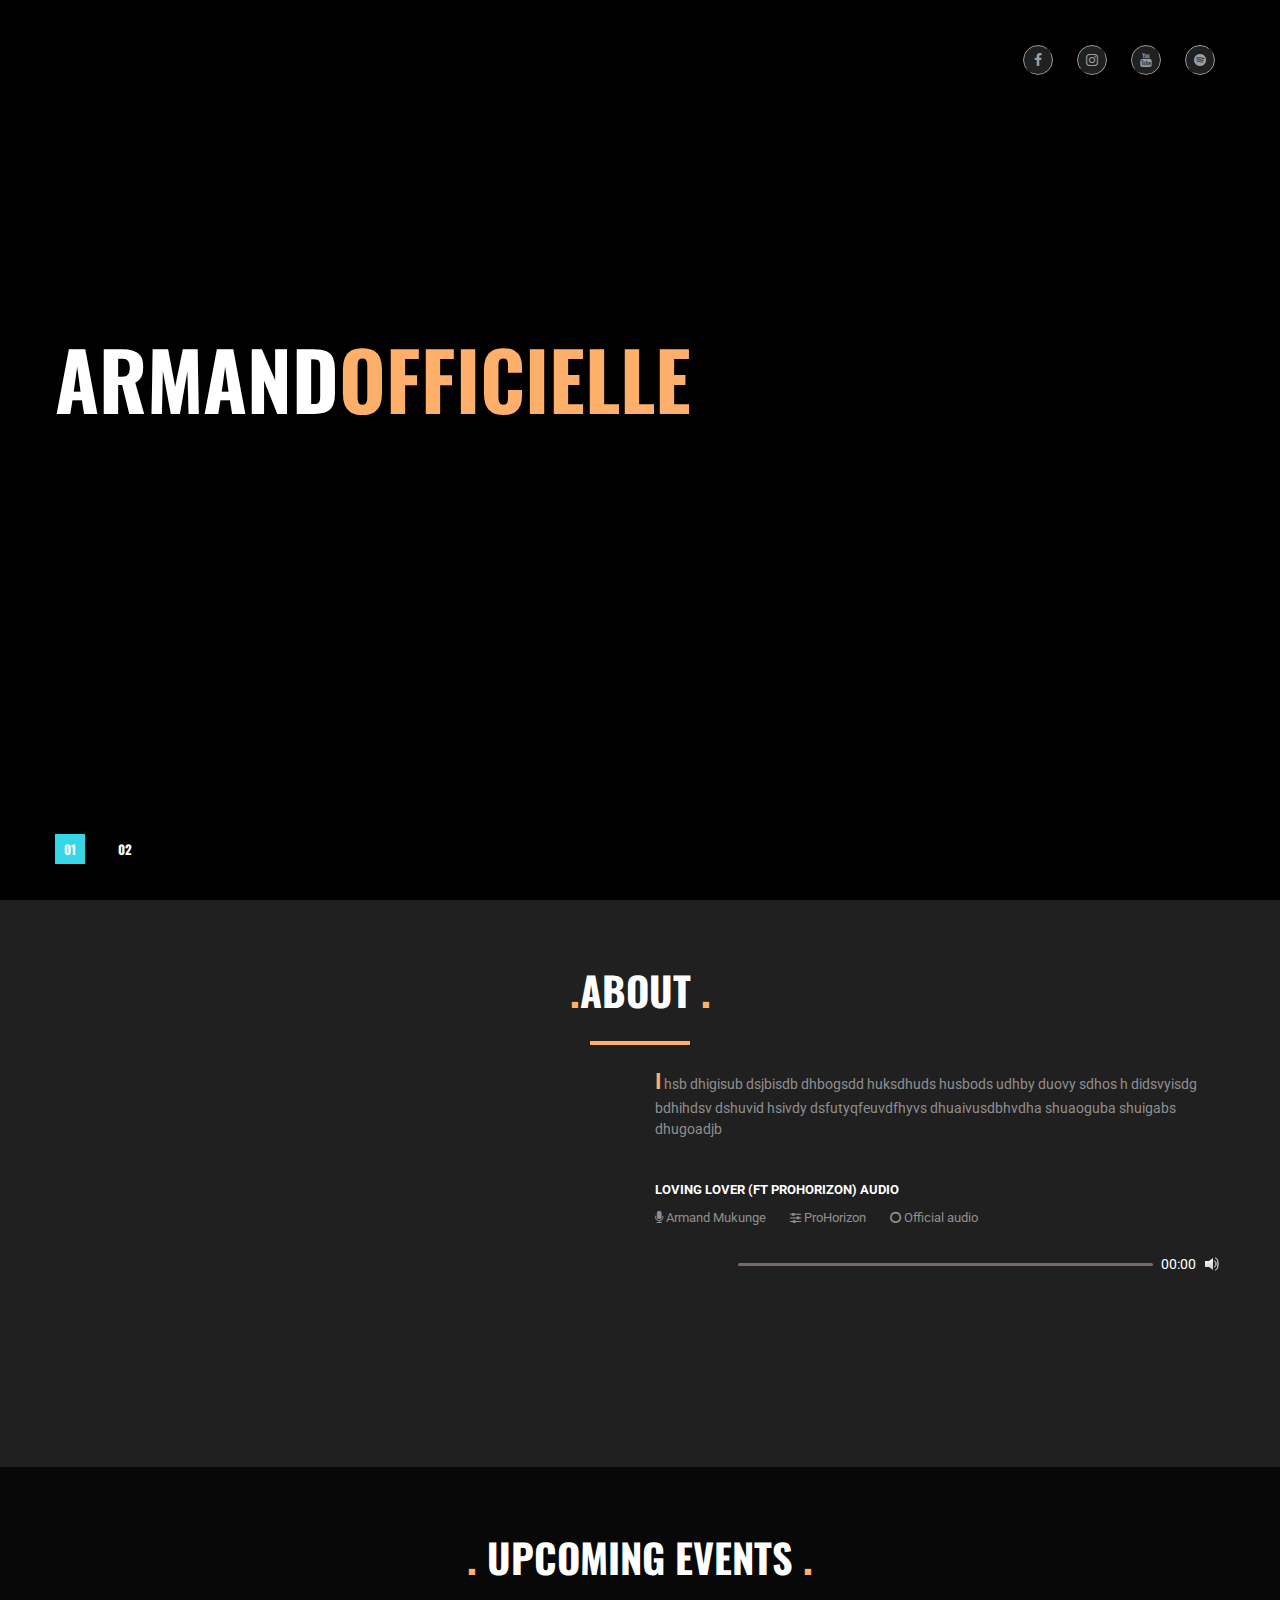
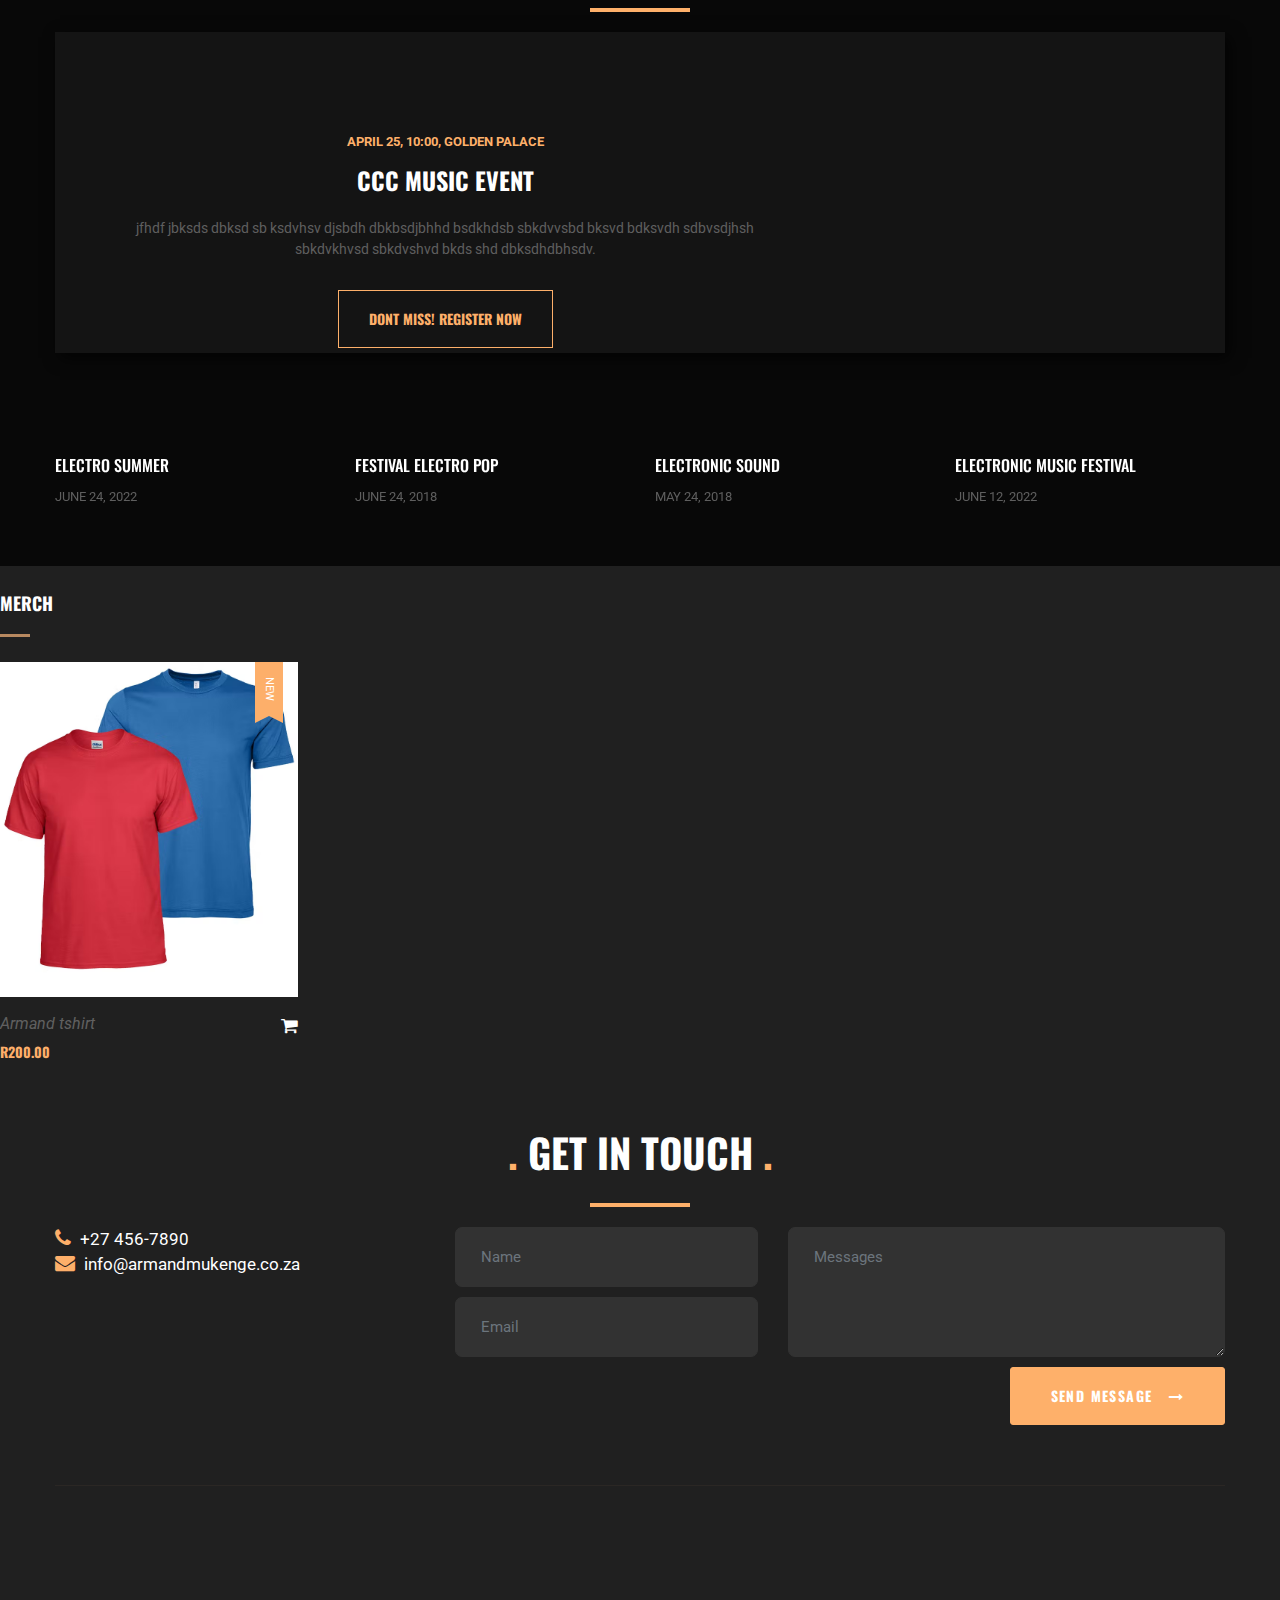
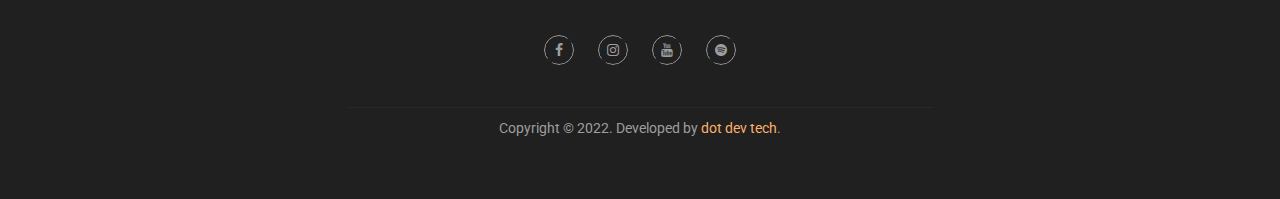
==== index.html @ ed1dd460 "Update index.html" ====
<!doctype html>
<html lang="en">

<head>
    <title>Armand Mukenge</title>
    <meta charset="utf-8">
    <meta name="viewport" content="width=device-width, initial-scale=1, shrink-to-fit=no">

    <link href="css/bootstrap.css" rel="stylesheet">
    <link href="css/font-awesome.css" rel="stylesheet">
    <link href="css/superslides.css" rel="stylesheet">
    <link href="css/jquery.fancybox.css" rel="stylesheet">
    <link href="css/owl.carousel.css" rel="stylesheet">
    <link href="css/mediaelementplayer.css" rel="stylesheet">
    <link href="css/style.css" rel="stylesheet">
</head>

<body class="front">
    <div id="main">
        <div class="header-v1">
            <div class="container">
                <div class="header-inner clearfix">
                    <header>
                        <div class="logo_wrapper">
                            <a href="index.html" class="logo">
                  <img src="images/logo-removebg-preview.png" alt="" class="img-fluid">
                </a>
                        </div>
                    </header>
             
                    <nav class="navbar_ navbar navbar-expand-md clearfix">
                        <button class="navbar-toggler" type="button" data-toggle="collapse" data-target="#navbarSupportedContent" aria-controls="navbarSupportedContent" aria-expanded="false" aria-label="Toggle navigation">
                <span class="navbar-toggler-icon"></span>
              </button>
                        <div class="collapse navbar-collapse" id="navbarSupportedContent">
                            <ul class="nav navbar-nav sf-menu clearfix">
                                <div class="social-footer-wrapper">
                                    <ul class="social-footer clearfix">
                                        <li><a href="https://www.facebook.com/ArmandOfficielle/"><i class="fa fa-facebook"></i></a></li>
                                        <li><a href="https://www.instagram.com/Armandofficielle/"><i class="fa fa-instagram"></i></a></li>
                                        <li><a href="https://www.youtube.com/channel/UCJYODJQwZWOIYJBXYd_SHxg/featured"><i class="fa fa-youtube"></i></a></li>
                                        <li><a href="https://open.spotify.com/artist/03FQiZQOAx6vSqB5HflG9i"><i class="fa fa-spotify"></i></a></li>
                                    </ul>
                                </div>
                            </ul>
                        </div>
                    </nav>
                </div>
            </div>
        </div>
        <div id="home" class="">
            <div id="slides_wrapper" class="">
                <div id="slides">
                    <ul class="slides-container">
                        <li>
                            <img src="images/slide01.jpg" alt="" class="img">
                            <div class="caption">
                                <div class="container">
                                    <div class="txt1"><span>Armand</span>Officielle<br></div>
                                    <div class="txt2"></div>
                                    <div class="txt2"></div>
                                    <div class="txt2"></div>
                                    <div class="txt3"><img src="images/sign1.png" alt="" class="img-fluid preserve"></div>
                                </div>
                            </div>
                        </li>
                        
                        <li>
                            <img src="images/slide04.jpg" alt="" class="img">
                            <div class="caption">
                                <div class="container">
                                    
                                </div>
                            </div>
                        </li>
                       
                      
                    </ul>
                </div>
            </div>
            <div class="mouse"><a href="#welcome" class="scroll-to"><img src="images/mouse.png" alt="" class="img-responsive"></a></div>
        </div>
        <div id="welcome" class="page-section">
            <div class="container">

                <div class="title1">.<span>About</span> .</div>

                <div class="row">
                    <div class="col-md-6 mb-4 mb-md-0">
                        <div class="home1">
                            
                            <figure>
                                <iframe src="https://www.youtube.com/embed/GUJ8Ixskgbk?autoplay=1&modestbranding=1&rel=0&theme=light&color=white&controls=1" width="100%" height="315" frameborder="0"></iframe>  
                            </figure>
                            
                        </div>
                    </div>
                    <div class="col-md-6">
                        <div class="home2">
                            <div class="txt1">
                                <span>I</span> hsb dhigisub dsjbisdb dhbogsdd huksdhuds husbods udhby duovy sdhos h didsvyisdg bdhihdsv dshuvid hsivdy dsfutyqfeuvdfhyvs dhuaivusdbhvdha shuaoguba shuigabs dhugoadjb
                            </div>

                            <div class="txt2">Loving Lover (ft ProHorizon) Audio</div>
                            <div class="txt3">
                                <div class="ic2"><i class="fa fa-microphone" aria-hidden="true"></i> Armand Mukunge</div>
                                <div class="ic2"><i class="fa fa-sliders" aria-hidden="true"></i> ProHorizon</div>
                                <div class="ic2"><i class="fa fa-circle-o" aria-hidden="true"></i> Official audio</div>
                            </div>
                            <div class="audio1">
                                <audio controls="controls" preload="none" class="audio" style="width: 100%; visibility: hidden;">
                    <source type="audio/mpeg" src="audio/song1.mp3"/>
                    <source type="audio/mpeg" src="audio/song2.mp3"/>
                  </audio>
                            </div>
                            <div class="sign2"><img src="images/sign2.png" alt="" class="img-fluid"></div>
                        </div>
                    </div>
                </div>
            </div>
        </div>
        <div id="upcoming-events" class="page-section">
            <div class="container">

                <div class="title1">. <span>upcoming events</span> .</div>

                <div class="event1 clearfix">
                    <div class="event1-left">
                        <div class="event1-text">
                            <div class="txt1">april 25, 10:00, golden palace</div>
                            <div class="txt2">ccc music event</div>
                            <div class="txt3">jfhdf jbksds dbksd sb ksdvhsv djsbdh dbkbsdjbhhd bsdkhdsb sbkdvvsbd bksvd bdksvdh sdbvsdjhsh sbkdvkhvsd sbkdvshvd bkds shd dbksdhdbhsdv. </div>
                           
                            <div class="txt5"><a href="#" class="btn1">dont miss! register now</a></div>
                        </div>
                    </div>
                    <div class="event1-right">
                        <img src="images/poster1.jpg" alt="" class="img-fluid">
                    </div>
                </div>

                <div class="owl-carousel owl-carousel-poster">
                    <div class="item">
                        <div class="poster-wrapper">
                            <div class="poster-inner">
                                <div class="poster">
                                    <figure class="img"><img src="images/event01.jpg" alt="" class="img-fluid"></figure>
                                    <div class="caption">
                                        <div class="txt1">electro summer</div>
                                        <div class="txt2">june 24, 2022</div>
                                    </div>
                                </div>
                            </div>
                        </div>
                    </div>
                    <div class="item">
                        <div class="poster-wrapper">
                            <div class="poster-inner">
                                <div class="poster">
                                    <figure class="img"><img src="images/event02.jpg" alt="" class="img-fluid"></figure>
                                    <div class="caption">
                                        <div class="txt1">festival electro pop</div>
                                        <div class="txt2">june 24, 2018</div>
                                    </div>
                                </div>
                            </div>
                        </div>
                    </div>
                    <div class="item">
                        <div class="poster-wrapper">
                            <div class="poster-inner">
                                <div class="poster">
                                    <figure class="img"><img src="images/event03.jpg" alt="" class="img-fluid"></figure>
                                    <div class="caption">
                                        <div class="txt1">electronic sound</div>
                                        <div class="txt2">May 24, 2018</div>
                                    </div>
                                </div>
                            </div>
                        </div>
                    </div>
                    <div class="item">
                        <div class="poster-wrapper">
                            <div class="poster-inner">
                                <div class="poster">
                                    <figure class="img"><img src="images/event04.jpg" alt="" class="img-fluid"></figure>
                                    <div class="caption">
                                        <div class="txt1">electronic music festival</div>
                                        <div class="txt2">june 12, 2022</div>
                                    </div>
                                </div>
                            </div>
                        </div>
                    </div>
                    <div class="item">
                        <div class="poster-wrapper">
                            <div class="poster-inner">
                                <div class="poster">
                                    <figure class="img"><img src="images/event01.jpg" alt="" class="img-fluid"></figure>
                                    <div class="caption">
                                        <div class="txt1">electro summer</div>
                                        <div class="txt2">june 24, 2022</div>
                                    </div>
                                </div>
                            </div>
                        </div>
                    </div>

                  
                    <div class="item">
                        <div class="poster-wrapper">
                            <div class="poster-inner">
                                <div class="poster">
                                    <figure class="img"><img src="images/event05.jpg" alt="" class="img-fluid"></figure>
                                    <div class="caption">
                                        <div class="txt1">electronic music festival</div>
                                        <div class="txt2">june 30, 2022</div>
                                    </div>
                                </div>
                            </div>
                        </div>
                    </div>




                </div>






            </div>
        </div>
        <br>
        <div class="title5">Merch</div>

        <div class="row">
            <div class="col-md-3">
                <div class="product2">
                    <div class="product2-inner">
                        <figure class="product2-media">
                            <a href="#" class="product2-view">
              <img src="images/44.jpg" alt="" class="img-fluid">
              <div class="product2-card"><div class="new">new</div></div>
            </a>
                        </figure>
                        <div class="product2-caption">
                            <div class="product2-name"><a href="#">Armand tshirt</a></div>
                            <div class="product2-price">R200.00</div>
                            <div class="product2-icon"><a href="#" data-toggle="tooltip" title="Add to Cart"><i class="fa fa-shopping-cart" aria-hidden="true"></i></a></div>
                        </div>
                    </div>
                </div>
            </div>
        </div>











        <div id="get-in-touch" class="page-section">
            <div class="container">

                <div class="title1">. <span>GeT IN TOUCH</span> .</div>

                <div class="row">
                    <div class="col-md-4">
                        <div class="ic1 phone1"><i class="fa fa-phone" aria-hidden="true"></i> +27 456-7890</div> 
                    <div class="ic1 email1"><i class="fa fa-envelope" aria-hidden="true"></i> <a href="#">info@armandmukenge.co.za</a></div>
                      <br>
                    </div>
                    <div class="col-md-8">
                        <div id="note"></div>
                        <div id="fields">
                            <form id="ajax-contact-form" class="form-horizontal clearfix" action="javascript:;">
                                <div class="row">
                                    <div class="col-md-5">
                                        <div class="form-group">
                                            <label for="inputName2">Name</label>
                                            <input type="text" class="form-control" id="inputName2" name="name" value="" placeholder="Name">
                                        </div>
                                        <div class="form-group">
                                            <label for="inputEmail">Email</label>
                                            <input type="text" class="form-control" id="inputEmail" name="email" value="" placeholder="Email">
                                        </div>
                                    </div>
                                    <div class="col-md-7">
                                        <div class="form-group">
                                            <label for="inputMessage2">Messages</label>
                                            <textarea class="form-control" rows="5" id="inputMessage2" name="content" placeholder="Messages"></textarea>
                                        </div>
                                    </div>
                                </div>


                                <div class="text-right"><button type="submit" class="btn2">send message &nbsp; <i class="fa fa-long-arrow-right" aria-hidden="true"></i></button></div>
                            </form>
                        </div>
                    </div>
                </div>








            </div>
        </div>
       
        <div class="bot1-wrapper">
            <div class="container">
                <div class="bot1 clearfix">
                    <div class="logo2_wrapper">
                        <a href="index.html" class="logo2">
                <img src="images/logo-removebg-preview.png" alt="" class="img-fluid">
              </a>
                    </div>
                    <div class="social-footer-wrapper">
                        <ul class="social-footer clearfix">
                            <li><a href="https://www.facebook.com/ArmandOfficielle/"><i class="fa fa-facebook"></i></a></li>
                                        <li><a href="https://www.instagram.com/Armandofficielle/"><i class="fa fa-instagram"></i></a></li>
                                        <li><a href="https://www.youtube.com/channel/UCJYODJQwZWOIYJBXYd_SHxg/featured"><i class="fa fa-youtube"></i></a></li>
                                        <li><a href="https://open.spotify.com/artist/03FQiZQOAx6vSqB5HflG9i"><i class="fa fa-spotify"></i></a></li>
                        </ul>
                    </div>
                   
                    <div class="footborder"></div>
                    
                    <div class="copyrights">Copyright © 2022. Developed by <a href="https://wa.me/27610279330"  target="_blank">dot dev tech</a>.</div>
                </div>
            </div>
        </div>
    </div>
    
    <script src="js/jquery.min.js"></script>
    <script src="js/superfish.js"></script>
    <script src="js/jquery.superslides.js"></script>
    <script src="js/jquery.fancybox.js"></script>
    <script src="js/jquery.easing.1.3.js"></script>
    <script src="js/jquery.appear.js"></script>
    <script src="js/owl.carousel.js"></script>
    <script src="https://maps.googleapis.com/maps/api/js?key=AIzaSyA85u2f3GPNnJhIJeggViAfB8zMkUbCHNE"></script>
    <script src="js/googlemap.js"></script>

    <script src="js/mediaelement-and-player.js"></script>
    <script src="js/mep-feature-playlist.js"></script>

    <script src="js/popper.min.js"></script>
    <script src="js/bootstrap.min.js"></script>
    <script src="js/scripts.js"></script>

</body>

</html>
---- css/superslides.css ----
#slides_wrapper {
    position: relative;
}

#slides {
    position: relative;
    background: #000;
    z-index: 1;
}

#slides .slides-container {
    display: none;
}

#slides .scrollable {
    *zoom: 1;
    position: relative;
    top: 0;
    left: 0;
    overflow-y: auto;
    -webkit-overflow-scrolling: touch;
    height: 100%;
}

#slides .scrollable:after {
    content: "";
    display: table;
    clear: both;
}

.slides-navigation {
    position: absolute;
    right: 50%;
    bottom: 8%;
    z-index: 14;
    margin-right: -585px;
}

.slides-navigation a {
    text-decoration: none;
    color: #b4b4b4;
    font-family: 'Oswald';
    font-weight: 700;
    letter-spacing: 0.2em;
    transition: all 0.3s ease-out;
    -moz-transition: all 0.3s ease-out;
    -webkit-transition: all 0.3s ease-out;
    -o-transition: all 0.3s ease-out;
}

.slides-navigation a.prev {}

.slides-navigation a.next {}

.slides-navigation a:hover {
    color: #f7b901;
}

.slides-navigation span {
    color: #b4b4b4;
    font-weight: 400;
    padding: 0 10px;
}

.slides-pagination {
    position: absolute;
    z-index: 13;
    bottom: 4%;
    left: 50%;
    margin-left: -585px;
    right: auto;
}

.slides-pagination a {
    display: inline-block;
    width: 30px;
    height: 30px;
    background: none;
    margin-right: 25px;
    text-align: center;
    line-height: 30px;
    color: #fff;
    text-decoration: none;
    font-family: 'Oswald';
    font-weight: 700;
    font-size: 13px;
    transition: all 0.1s ease-out;
}

.slides-pagination a:hover {
    color: #fff;
    background: #36d6e7;
}

.slides-pagination a.current {
    color: #fff;
    background: #36d6e7;
}

.slides-container {}

.slides-container .caption {
    position: absolute;
    top: 50%;
    left: 0;
    right: 0;
    -ms-transform: translate(0, -50%);
    -webkit-transform: translate(0, -50%);
    transform: translate(0, -50%);
}

.slides-container .caption .txt1 {
    font-size: 80px;
    font-family: 'Oswald';
    font-weight: 700;
    color: #feb06a;
    letter-spacing: 0;
    text-transform: uppercase;
    line-height: 1;
}

.slides-container .caption .txt1 span {
    color: #fff;
}

.slides-container .caption .txt2 {
    font-size: 18px;
    color: #fff;
    padding-top: 30px;
}

.slides-container .caption .txt3 {
    padding-top: 30px;
}

@media (max-width: 1259.98px) {
    .slides-pagination {
        margin-left: -465px;
    }
}

@media (max-width: 991.98px) {
    .slides-pagination {
        margin-left: -345px;
    }
    .slides-container .caption .txt1 {
        font-size: 60px;
    }
}

@media (max-width: 767.98px) {
    .slides-pagination {
        margin-left: -255px;
    }
    .slides-container .caption .txt1 {
        font-size: 40px;
    }
    .slides-container .caption .txt2 {
        font-size: 14px;
        padding-top: 15px;
    }
    .slides-container .caption .txt3 {
        display: none;
    }
}

@media (max-width: 575.98px) {
    .slides-pagination {
        left: 15px;
        margin-left: 0;
    }
}
---- css/mediaelementplayer.css ----
.mejs-offscreen {
    /* Accessibility: hide screen reader texts (and prefer "top" for RTL languages).  Reference: http://blog.rrwd.nl/2015/04/04/the-screen-reader-text-class-why-and-how/ */
    clip: rect(1px 1px 1px 1px);
    /* IE6, IE7 - no likey commas */
    clip: rect(1px, 1px, 1px, 1px);
    /* IE8-IE11 - we likey commas, no support for clip-path */
    clip-path: polygon(0px 0px, 0px 0px, 0px 0px, 0px 0px);
    position: absolute !important;
    height: 1px;
    width: 1px;
    overflow: hidden;
}

.mejs-container {
    position: relative;
    background: #000;
    font-family: Helvetica, Arial;
    text-align: left;
    vertical-align: top;
    text-indent: 0;
}

.mejs-container:focus {
    outline: none;
}

.me-plugin {
    position: absolute;
}

.mejs-embed,
.mejs-embed body {
    width: 100%;
    height: 100%;
    margin: 0;
    padding: 0;
    background: #000;
    overflow: hidden;
}

.mejs-fullscreen {
    /* set it to not show scroll bars so 100% will work */
    overflow: hidden !important;
}

.mejs-container-fullscreen {
    position: fixed;
    left: 0;
    top: 0;
    right: 0;
    bottom: 0;
    overflow: hidden;
    z-index: 1000;
}

.mejs-container-fullscreen .mejs-mediaelement,
.mejs-container-fullscreen video {
    width: 100%;
    height: 100%;
}

.mejs-clear {
    clear: both;
}

/* Start: LAYERS */

.mejs-background {
    position: absolute;
    top: 0;
    left: 0;
}

.mejs-mediaelement {
    position: absolute;
    top: 0;
    left: 0;
    width: 100%;
    height: 100%;
}

.mejs-poster {
    position: absolute;
    top: 0;
    left: 0;
    background-size: contain;
    background-position: 50% 50%;
    background-repeat: no-repeat;
}

:root .mejs-poster img {
    display: none;
}

.mejs-poster img {
    border: 0;
    padding: 0;
    border: 0;
}

.mejs-overlay {
    position: absolute;
    top: 0;
    left: 0;
}

.mejs-overlay-play {
    cursor: pointer;
}

.mejs-overlay-button {
    position: absolute;
    top: 50%;
    left: 50%;
    width: 100px;
    height: 100px;
    margin: -50px 0 0 -50px;
    background: url(bigplay.svg) no-repeat;
}

.no-svg .mejs-overlay-button {
    background-image: url(bigplay.png);
}

.mejs-overlay:hover .mejs-overlay-button {
    background-position: 0 -100px;
}

.mejs-overlay-loading {
    position: absolute;
    top: 50%;
    left: 50%;
    width: 80px;
    height: 80px;
    margin: -40px 0 0 -40px;
    background: #333;
    background: url(background.png);
    background: rgba(0, 0, 0, 0.9);
    background: -webkit-gradient(linear, 0% 0%, 0% 100%, from(rgba(50, 50, 50, 0.9)), to(rgba(0, 0, 0, 0.9)));
    background: -webkit-linear-gradient(top, rgba(50, 50, 50, 0.9), rgba(0, 0, 0, 0.9));
    background: -moz-linear-gradient(top, rgba(50, 50, 50, 0.9), rgba(0, 0, 0, 0.9));
    background: -o-linear-gradient(top, rgba(50, 50, 50, 0.9), rgba(0, 0, 0, 0.9));
    background: -ms-linear-gradient(top, rgba(50, 50, 50, 0.9), rgba(0, 0, 0, 0.9));
    background: linear-gradient(rgba(50, 50, 50, 0.9), rgba(0, 0, 0, 0.9));
}

.mejs-overlay-loading span {
    display: block;
    width: 80px;
    height: 80px;
    background: transparent url(loading.gif) 50% 50% no-repeat;
}

/* End: LAYERS */

/* Start: CONTROL BAR */

.mejs-container .mejs-controls {
    position: absolute;
    list-style-type: none;
    margin: 0;
    bottom: 0;
    left: 0;
    background: url(background.png);
    background: rgba(0, 0, 0, 0.7);
    background: -webkit-gradient(linear, 0% 0%, 0% 100%, from(rgba(50, 50, 50, 0.7)), to(rgba(0, 0, 0, 0.7)));
    background: -webkit-linear-gradient(top, rgba(50, 50, 50, 0.7), rgba(0, 0, 0, 0.7));
    background: -moz-linear-gradient(top, rgba(50, 50, 50, 0.7), rgba(0, 0, 0, 0.7));
    background: -o-linear-gradient(top, rgba(50, 50, 50, 0.7), rgba(0, 0, 0, 0.7));
    background: -ms-linear-gradient(top, rgba(50, 50, 50, 0.7), rgba(0, 0, 0, 0.7));
    background: linear-gradient(rgba(50, 50, 50, 0.7), rgba(0, 0, 0, 0.7));
    height: 30px;
    width: 100%;
}

@media(min-width:992px) {
    .mejs-container .mejs-controls {
        padding: 0 0 0 19px;
    }
}

@media(max-width:991px) {
    .mejs-container .mejs-controls {
        padding: 0;
    }
}

.mejs-container .mejs-controls div {
    list-style-type: none;
    background-image: none;
    display: block;
    float: left;
    margin: 0;
    padding: 0;
    width: 26px;
    height: 26px;
    font-size: 11px;
    line-height: 11px;
    font-family: Helvetica, Arial;
    border: 0;
}

.mejs-controls .mejs-button button {
    cursor: pointer;
    display: block;
    font-size: 0;
    line-height: 0;
    text-decoration: none;
    margin: 7px 5px;
    padding: 0;
    position: absolute;
    height: 16px;
    width: 16px;
    border: 0;
    background: transparent url(controls.svg) no-repeat;
}

.no-svg .mejs-controls .mejs-button button {
    background-image: url(controls.png);
}

/* :focus for accessibility */

.mejs-controls .mejs-button button:focus {
    outline: dotted 1px #999;
}

/* End: CONTROL BAR */

/* Start: Time (Current / Duration) */

.mejs-container .mejs-controls .mejs-time {
    color: #fff;
    display: block;
    height: 17px;
    width: auto;
    padding: 10px 3px 0 3px;
    overflow: hidden;
    text-align: center;
    -moz-box-sizing: content-box;
    -webkit-box-sizing: content-box;
    box-sizing: content-box;
}

.mejs-container .mejs-controls .mejs-time a {
    color: #fff;
    font-size: 11px;
    line-height: 12px;
    display: block;
    float: left;
    margin: 1px 2px 0 0;
    width: auto;
}

/* End: Time (Current / Duration) */

/* Start: Play/Pause/Stop */

.mejs-controls .mejs-play button {
    background-position: 0 0;
}

.mejs-controls .mejs-pause button {
    background-position: 0 -16px;
}

.mejs-controls .mejs-stop button {
    background-position: -112px 0;
}

/* Start: Play/Pause/Stop */

/* Start: Progress Bar */

.mejs-controls div.mejs-time-rail {
    direction: ltr;
    width: 200px;
    padding-top: 5px;
}

.mejs-controls .mejs-time-rail span,
.mejs-controls .mejs-time-rail a {
    display: block;
    position: absolute;
    width: 180px;
    height: 10px;
    -webkit-border-radius: 2px;
    -moz-border-radius: 2px;
    border-radius: 2px;
    cursor: pointer;
}

.mejs-controls .mejs-time-rail .mejs-time-total {
    margin: 5px;
    background: #333;
    background: rgba(50, 50, 50, 0.8);
    background: -webkit-gradient(linear, 0% 0%, 0% 100%, from(rgba(30, 30, 30, 0.8)), to(rgba(60, 60, 60, 0.8)));
    background: -webkit-linear-gradient(top, rgba(30, 30, 30, 0.8), rgba(60, 60, 60, 0.8));
    background: -moz-linear-gradient(top, rgba(30, 30, 30, 0.8), rgba(60, 60, 60, 0.8));
    background: -o-linear-gradient(top, rgba(30, 30, 30, 0.8), rgba(60, 60, 60, 0.8));
    background: -ms-linear-gradient(top, rgba(30, 30, 30, 0.8), rgba(60, 60, 60, 0.8));
    background: linear-gradient(rgba(30, 30, 30, 0.8), rgba(60, 60, 60, 0.8));
}

.mejs-controls .mejs-time-rail .mejs-time-buffering {
    width: 100%;
    background-image: -o-linear-gradient(-45deg, rgba(255, 255, 255, 0.15) 25%, transparent 25%, transparent 50%, rgba(255, 255, 255, 0.15) 50%, rgba(255, 255, 255, 0.15) 75%, transparent 75%, transparent);
    background-image: -webkit-gradient(linear, 0 100%, 100% 0, color-stop(0.25, rgba(255, 255, 255, 0.15)), color-stop(0.25, transparent), color-stop(0.5, transparent), color-stop(0.5, rgba(255, 255, 255, 0.15)), color-stop(0.75, rgba(255, 255, 255, 0.15)), color-stop(0.75, transparent), to(transparent));
    background-image: -webkit-linear-gradient(-45deg, rgba(255, 255, 255, 0.15) 25%, transparent 25%, transparent 50%, rgba(255, 255, 255, 0.15) 50%, rgba(255, 255, 255, 0.15) 75%, transparent 75%, transparent);
    background-image: -moz-linear-gradient(-45deg, rgba(255, 255, 255, 0.15) 25%, transparent 25%, transparent 50%, rgba(255, 255, 255, 0.15) 50%, rgba(255, 255, 255, 0.15) 75%, transparent 75%, transparent);
    background-image: -ms-linear-gradient(-45deg, rgba(255, 255, 255, 0.15) 25%, transparent 25%, transparent 50%, rgba(255, 255, 255, 0.15) 50%, rgba(255, 255, 255, 0.15) 75%, transparent 75%, transparent);
    background-image: linear-gradient(-45deg, rgba(255, 255, 255, 0.15) 25%, transparent 25%, transparent 50%, rgba(255, 255, 255, 0.15) 50%, rgba(255, 255, 255, 0.15) 75%, transparent 75%, transparent);
    -webkit-background-size: 15px 15px;
    -moz-background-size: 15px 15px;
    -o-background-size: 15px 15px;
    background-size: 15px 15px;
    -webkit-animation: buffering-stripes 2s linear infinite;
    -moz-animation: buffering-stripes 2s linear infinite;
    -ms-animation: buffering-stripes 2s linear infinite;
    -o-animation: buffering-stripes 2s linear infinite;
    animation: buffering-stripes 2s linear infinite;
}

@-webkit-keyframes buffering-stripes {
    from {
        background-position: 0 0;
    }
    to {
        background-position: 30px 0;
    }
}

@-moz-keyframes buffering-stripes {
    from {
        background-position: 0 0;
    }
    to {
        background-position: 30px 0;
    }
}

@-ms-keyframes buffering-stripes {
    from {
        background-position: 0 0;
    }
    to {
        background-position: 30px 0;
    }
}

@-o-keyframes buffering-stripes {
    from {
        background-position: 0 0;
    }
    to {
        background-position: 30px 0;
    }
}

@keyframes buffering-stripes {
    from {
        background-position: 0 0;
    }
    to {
        background-position: 30px 0;
    }
}

.mejs-controls .mejs-time-rail .mejs-time-loaded {
    background: #3caac8;
    background: rgba(60, 170, 200, 0.8);
    background: -webkit-gradient(linear, 0% 0%, 0% 100%, from(rgba(44, 124, 145, 0.8)), to(rgba(78, 183, 212, 0.8)));
    background: -webkit-linear-gradient(top, rgba(44, 124, 145, 0.8), rgba(78, 183, 212, 0.8));
    background: -moz-linear-gradient(top, rgba(44, 124, 145, 0.8), rgba(78, 183, 212, 0.8));
    background: -o-linear-gradient(top, rgba(44, 124, 145, 0.8), rgba(78, 183, 212, 0.8));
    background: -ms-linear-gradient(top, rgba(44, 124, 145, 0.8), rgba(78, 183, 212, 0.8));
    background: linear-gradient(rgba(44, 124, 145, 0.8), rgba(78, 183, 212, 0.8));
    width: 0;
}

.mejs-controls .mejs-time-rail .mejs-time-current {
    background: #fff;
    background: rgba(255, 255, 255, 0.8);
    background: -webkit-gradient(linear, 0% 0%, 0% 100%, from(rgba(255, 255, 255, 0.9)), to(rgba(200, 200, 200, 0.8)));
    background: -webkit-linear-gradient(top, rgba(255, 255, 255, 0.9), rgba(200, 200, 200, 0.8));
    background: -moz-linear-gradient(top, rgba(255, 255, 255, 0.9), rgba(200, 200, 200, 0.8));
    background: -o-linear-gradient(top, rgba(255, 255, 255, 0.9), rgba(200, 200, 200, 0.8));
    background: -ms-linear-gradient(top, rgba(255, 255, 255, 0.9), rgba(200, 200, 200, 0.8));
    background: linear-gradient(rgba(255, 255, 255, 0.9), rgba(200, 200, 200, 0.8));
    width: 0;
}

.mejs-controls .mejs-time-rail .mejs-time-handle {
    display: none;
    position: absolute;
    margin: 0;
    width: 10px;
    background: #fff;
    -webkit-border-radius: 5px;
    -moz-border-radius: 5px;
    border-radius: 5px;
    cursor: pointer;
    border: solid 2px #333;
    top: -2px;
    text-align: center;
}

.mejs-controls .mejs-time-rail .mejs-time-float {
    position: absolute;
    display: none;
    background: #eee;
    width: 36px;
    height: 17px;
    border: solid 1px #333;
    top: -26px;
    margin-left: -18px;
    text-align: center;
    color: #111;
}

.mejs-controls .mejs-time-rail .mejs-time-float-current {
    margin: 2px;
    width: 30px;
    display: block;
    text-align: center;
    left: 0;
}

.mejs-controls .mejs-time-rail .mejs-time-float-corner {
    position: absolute;
    display: block;
    width: 0;
    height: 0;
    line-height: 0;
    border: solid 5px #eee;
    border-color: #eee transparent transparent transparent;
    -webkit-border-radius: 0;
    -moz-border-radius: 0;
    border-radius: 0;
    top: 15px;
    left: 13px;
}

.mejs-long-video .mejs-controls .mejs-time-rail .mejs-time-float {
    width: 48px;
}

.mejs-long-video .mejs-controls .mejs-time-rail .mejs-time-float-current {
    width: 44px;
}

.mejs-long-video .mejs-controls .mejs-time-rail .mejs-time-float-corner {
    left: 18px;
}

/*
.mejs-controls .mejs-time-rail:hover .mejs-time-handle {
	visibility:visible;
}
*/

/* End: Progress Bar */

/* Start: Fullscreen */

.mejs-controls .mejs-fullscreen-button button {
    background-position: -32px 0;
}

.mejs-controls .mejs-unfullscreen button {
    background-position: -32px -16px;
}

/* End: Fullscreen */

/* Start: Mute/Volume */

.mejs-controls .mejs-volume-button {}

.mejs-controls .mejs-mute button {
    background-position: -16px -16px;
}

.mejs-controls .mejs-unmute button {
    background-position: -16px 0;
}

.mejs-controls .mejs-volume-button {
    position: relative;
}

.mejs-controls .mejs-volume-button .mejs-volume-slider {
    display: none;
    height: 115px;
    width: 25px;
    background: url(background.png);
    background: rgba(50, 50, 50, 0.7);
    -webkit-border-radius: 0;
    -moz-border-radius: 0;
    border-radius: 0;
    top: -115px;
    left: 0;
    z-index: 1;
    position: absolute;
    margin: 0;
}

.mejs-controls .mejs-volume-button:hover {
    -webkit-border-radius: 0 0 4px 4px;
    -moz-border-radius: 0 0 4px 4px;
    border-radius: 0 0 4px 4px;
}

/*
.mejs-controls .mejs-volume-button:hover .mejs-volume-slider {
	display: block;
}
*/

.mejs-controls .mejs-volume-button .mejs-volume-slider .mejs-volume-total {
    position: absolute;
    left: 11px;
    top: 8px;
    width: 2px;
    height: 100px;
    background: #ddd;
    background: rgba(255, 255, 255, 0.5);
    margin: 0;
}

.mejs-controls .mejs-volume-button .mejs-volume-slider .mejs-volume-current {
    position: absolute;
    left: 11px;
    top: 8px;
    width: 2px;
    height: 100px;
    background: #ddd;
    background: rgba(255, 255, 255, 0.9);
    margin: 0;
}

.mejs-controls .mejs-volume-button .mejs-volume-slider .mejs-volume-handle {
    position: absolute;
    left: 4px;
    top: -3px;
    width: 16px;
    height: 6px;
    background: #ddd;
    background: rgba(255, 255, 255, 0.9);
    cursor: N-resize;
    -webkit-border-radius: 1px;
    -moz-border-radius: 1px;
    border-radius: 1px;
    margin: 0;
}

/* horizontal version */

.mejs-controls a.mejs-horizontal-volume-slider {
    height: 26px;
    width: 56px;
    position: relative;
    display: block;
    float: left;
    vertical-align: middle;
}

.mejs-controls .mejs-horizontal-volume-slider .mejs-horizontal-volume-total {
    position: absolute;
    left: 0;
    top: 11px;
    width: 50px;
    height: 8px;
    margin: 0;
    padding: 0;
    font-size: 1px;
    -webkit-border-radius: 2px;
    -moz-border-radius: 2px;
    border-radius: 2px;
    background: #333;
    background: rgba(50, 50, 50, 0.8);
    background: -webkit-gradient(linear, 0% 0%, 0% 100%, from(rgba(30, 30, 30, 0.8)), to(rgba(60, 60, 60, 0.8)));
    background: -webkit-linear-gradient(top, rgba(30, 30, 30, 0.8), rgba(60, 60, 60, 0.8));
    background: -moz-linear-gradient(top, rgba(30, 30, 30, 0.8), rgba(60, 60, 60, 0.8));
    background: -o-linear-gradient(top, rgba(30, 30, 30, 0.8), rgba(60, 60, 60, 0.8));
    background: -ms-linear-gradient(top, rgba(30, 30, 30, 0.8), rgba(60, 60, 60, 0.8));
    background: linear-gradient(rgba(30, 30, 30, 0.8), rgba(60, 60, 60, 0.8));
}

.mejs-controls .mejs-horizontal-volume-slider .mejs-horizontal-volume-current {
    position: absolute;
    left: 0;
    top: 11px;
    width: 50px;
    height: 8px;
    margin: 0;
    padding: 0;
    font-size: 1px;
    -webkit-border-radius: 2px;
    -moz-border-radius: 2px;
    border-radius: 2px;
    background: #fff;
    background: rgba(255, 255, 255, 0.8);
    background: -webkit-gradient(linear, 0% 0%, 0% 100%, from(rgba(255, 255, 255, 0.9)), to(rgba(200, 200, 200, 0.8)));
    background: -webkit-linear-gradient(top, rgba(255, 255, 255, 0.9), rgba(200, 200, 200, 0.8));
    background: -moz-linear-gradient(top, rgba(255, 255, 255, 0.9), rgba(200, 200, 200, 0.8));
    background: -o-linear-gradient(top, rgba(255, 255, 255, 0.9), rgba(200, 200, 200, 0.8));
    background: -ms-linear-gradient(top, rgba(255, 255, 255, 0.9), rgba(200, 200, 200, 0.8));
    background: linear-gradient(rgba(255, 255, 255, 0.9), rgba(200, 200, 200, 0.8));
}

.mejs-controls .mejs-horizontal-volume-slider .mejs-horizontal-volume-handle {
    display: none;
}

/* End: Mute/Volume */

/* Start: Track (Captions and Chapters) */

.mejs-controls .mejs-captions-button {
    position: relative;
}

.mejs-controls .mejs-captions-button button {
    background-position: -48px 0;
}

.mejs-controls .mejs-captions-button .mejs-captions-selector {
    visibility: hidden;
    position: absolute;
    bottom: 26px;
    right: -51px;
    width: 85px;
    height: 100px;
    background: url(background.png);
    background: rgba(50, 50, 50, 0.7);
    border: solid 1px transparent;
    padding: 10px 10px 0 10px;
    overflow: hidden;
    -webkit-border-radius: 0;
    -moz-border-radius: 0;
    border-radius: 0;
}

.mejs-controls .mejs-captions-button:hover .mejs-captions-selector {
    visibility: visible;
}

.mejs-controls .mejs-captions-button .mejs-captions-selector ul {
    margin: 0;
    padding: 0;
    display: block;
    list-style-type: none !important;
    overflow: hidden;
}

.mejs-controls .mejs-captions-button .mejs-captions-selector ul li {
    margin: 0 0 6px 0;
    padding: 0;
    list-style-type: none !important;
    display: block;
    color: #fff;
    overflow: hidden;
}

.mejs-controls .mejs-captions-button .mejs-captions-selector ul li input {
    clear: both;
    float: left;
    margin: 3px 3px 0 5px;
}

.mejs-controls .mejs-captions-button .mejs-captions-selector ul li label {
    width: 55px;
    float: left;
    padding: 4px 0 0 0;
    line-height: 15px;
    font-family: helvetica, arial;
    font-size: 10px;
}

.mejs-controls .mejs-captions-button .mejs-captions-translations {
    font-size: 10px;
    margin: 0 0 5px 0;
}

.mejs-chapters {
    position: absolute;
    top: 0;
    left: 0;
    -xborder-right: solid 1px #fff;
    width: 10000px;
    z-index: 1;
}

.mejs-chapters .mejs-chapter {
    position: absolute;
    float: left;
    background: #222;
    background: rgba(0, 0, 0, 0.7);
    background: -webkit-gradient(linear, 0% 0%, 0% 100%, from(rgba(50, 50, 50, 0.7)), to(rgba(0, 0, 0, 0.7)));
    background: -webkit-linear-gradient(top, rgba(50, 50, 50, 0.7), rgba(0, 0, 0, 0.7));
    background: -moz-linear-gradient(top, rgba(50, 50, 50, 0.7), rgba(0, 0, 0, 0.7));
    background: -o-linear-gradient(top, rgba(50, 50, 50, 0.7), rgba(0, 0, 0, 0.7));
    background: -ms-linear-gradient(top, rgba(50, 50, 50, 0.7), rgba(0, 0, 0, 0.7));
    background: linear-gradient(rgba(50, 50, 50, 0.7), rgba(0, 0, 0, 0.7));
    filter: progid:DXImageTransform.Microsoft.Gradient(GradientType=0, startColorstr=#323232, endColorstr=#000000);
    overflow: hidden;
    border: 0;
}

.mejs-chapters .mejs-chapter .mejs-chapter-block {
    font-size: 11px;
    color: #fff;
    padding: 5px;
    display: block;
    border-right: solid 1px #333;
    border-bottom: solid 1px #333;
    cursor: pointer;
}

.mejs-chapters .mejs-chapter .mejs-chapter-block-last {
    border-right: none;
}

.mejs-chapters .mejs-chapter .mejs-chapter-block:hover {
    background: #666;
    background: rgba(102, 102, 102, 0.7);
    background: -webkit-gradient(linear, 0% 0%, 0% 100%, from(rgba(102, 102, 102, 0.7)), to(rgba(50, 50, 50, 0.6)));
    background: -webkit-linear-gradient(top, rgba(102, 102, 102, 0.7), rgba(50, 50, 50, 0.6));
    background: -moz-linear-gradient(top, rgba(102, 102, 102, 0.7), rgba(50, 50, 50, 0.6));
    background: -o-linear-gradient(top, rgba(102, 102, 102, 0.7), rgba(50, 50, 50, 0.6));
    background: -ms-linear-gradient(top, rgba(102, 102, 102, 0.7), rgba(50, 50, 50, 0.6));
    background: linear-gradient(rgba(102, 102, 102, 0.7), rgba(50, 50, 50, 0.6));
    filter: progid:DXImageTransform.Microsoft.Gradient(GradientType=0, startColorstr=#666666, endColorstr=#323232);
}

.mejs-chapters .mejs-chapter .mejs-chapter-block .ch-title {
    font-size: 12px;
    font-weight: bold;
    display: block;
    white-space: nowrap;
    text-overflow: ellipsis;
    margin: 0 0 3px 0;
    line-height: 12px;
}

.mejs-chapters .mejs-chapter .mejs-chapter-block .ch-timespan {
    font-size: 12px;
    line-height: 12px;
    margin: 3px 0 4px 0;
    display: block;
    white-space: nowrap;
    text-overflow: ellipsis;
}

.mejs-captions-layer {
    position: absolute;
    bottom: 0;
    left: 0;
    text-align: center;
    line-height: 20px;
    font-size: 16px;
    color: #fff;
}

.mejs-captions-layer a {
    color: #fff;
    text-decoration: underline;
}

.mejs-captions-layer[lang=ar] {
    font-size: 20px;
    font-weight: normal;
}

.mejs-captions-position {
    position: absolute;
    width: 100%;
    bottom: 15px;
    left: 0;
}

.mejs-captions-position-hover {
    bottom: 35px;
}

.mejs-captions-text {
    padding: 3px 5px;
    background: url(background.png);
    background: rgba(20, 20, 20, 0.5);
    white-space: pre-wrap;
}

/* End: Track (Captions and Chapters) */

/* Start: Error */

.me-cannotplay {}

.me-cannotplay a {
    color: #fff;
    font-weight: bold;
}

.me-cannotplay span {
    padding: 15px;
    display: block;
}

/* End: Error */

/* Start: Loop */

.mejs-controls .mejs-loop-off button {
    background-position: -64px -16px;
}

.mejs-controls .mejs-loop-on button {
    background-position: -64px 0;
}

/* End: Loop */

/* Start: backlight */

.mejs-controls .mejs-backlight-off button {
    background-position: -80px -16px;
}

.mejs-controls .mejs-backlight-on button {
    background-position: -80px 0;
}

/* End: backlight */

/* Start: Picture Controls */

.mejs-controls .mejs-picturecontrols-button {
    background-position: -96px 0;
}

/* End: Picture Controls */

/* context menu */

.mejs-contextmenu {
    position: absolute;
    width: 150px;
    padding: 10px;
    border-radius: 4px;
    top: 0;
    left: 0;
    background: #fff;
    border: solid 1px #999;
    z-index: 1001;
    /* make sure it shows on fullscreen */
}

.mejs-contextmenu .mejs-contextmenu-separator {
    height: 1px;
    font-size: 0;
    margin: 5px 6px;
    background: #333;
}

.mejs-contextmenu .mejs-contextmenu-item {
    font-family: Helvetica, Arial;
    font-size: 12px;
    padding: 4px 6px;
    cursor: pointer;
    color: #333;
}

.mejs-contextmenu .mejs-contextmenu-item:hover {
    background: #2C7C91;
    color: #fff;
}

/* Start: Source Chooser */

.mejs-controls .mejs-sourcechooser-button {
    position: relative;
}

.mejs-controls .mejs-sourcechooser-button button {
    background-position: -128px 0;
}

.mejs-controls .mejs-sourcechooser-button .mejs-sourcechooser-selector {
    visibility: hidden;
    position: absolute;
    bottom: 26px;
    right: -10px;
    width: 130px;
    height: 100px;
    background: url(background.png);
    background: rgba(50, 50, 50, 0.7);
    border: solid 1px transparent;
    padding: 10px;
    overflow: hidden;
    -webkit-border-radius: 0;
    -moz-border-radius: 0;
    border-radius: 0;
}

.mejs-controls .mejs-sourcechooser-button .mejs-sourcechooser-selector ul {
    margin: 0;
    padding: 0;
    display: block;
    list-style-type: none !important;
    overflow: hidden;
}

.mejs-controls .mejs-sourcechooser-button .mejs-sourcechooser-selector ul li {
    margin: 0 0 6px 0;
    padding: 0;
    list-style-type: none !important;
    display: block;
    color: #fff;
    overflow: hidden;
}

.mejs-controls .mejs-sourcechooser-button .mejs-sourcechooser-selector ul li input {
    clear: both;
    float: left;
    margin: 3px 3px 0 5px;
}

.mejs-controls .mejs-sourcechooser-button .mejs-sourcechooser-selector ul li label {
    width: 100px;
    float: left;
    padding: 4px 0 0 0;
    line-height: 15px;
    font-family: helvetica, arial;
    font-size: 10px;
}

/* End: Source Chooser */

/* Start: Postroll */

.mejs-postroll-layer {
    position: absolute;
    bottom: 0;
    left: 0;
    width: 100%;
    height: 100%;
    background: url(background.png);
    background: rgba(50, 50, 50, 0.7);
    z-index: 1000;
    overflow: hidden;
}

.mejs-postroll-layer-content {
    width: 100%;
    height: 100%;
}

.mejs-postroll-close {
    position: absolute;
    right: 0;
    top: 0;
    background: url(background.png);
    background: rgba(50, 50, 50, 0.7);
    color: #fff;
    padding: 4px;
    z-index: 100;
    cursor: pointer;
}

/* End: Postroll */

/* Start: Speed */

div.mejs-speed-button {
    width: 46px !important;
    position: relative;
}

.mejs-controls .mejs-button.mejs-speed-button button {
    background: transparent;
    width: 36px;
    font-size: 11px;
    line-height: normal;
    color: #ffffff;
}

.mejs-controls .mejs-speed-button .mejs-speed-selector {
    display: none;
    position: absolute;
    top: -100px;
    left: -10px;
    width: 60px;
    height: 100px;
    background: url(background.png);
    background: rgba(50, 50, 50, 0.7);
    border: solid 1px transparent;
    padding: 0;
    overflow: hidden;
    -webkit-border-radius: 0;
    -moz-border-radius: 0;
    border-radius: 0;
}

.mejs-controls .mejs-speed-button:hover>.mejs-speed-selector {
    display: block;
}

.mejs-controls .mejs-speed-button .mejs-speed-selector ul li label.mejs-speed-selected {
    color: rgba(33, 248, 248, 1);
}

.mejs-controls .mejs-speed-button .mejs-speed-selector ul {
    margin: 0;
    padding: 0;
    display: block;
    list-style-type: none !important;
    overflow: hidden;
}

.mejs-controls .mejs-speed-button .mejs-speed-selector ul li {
    margin: 0 0 6px 0;
    padding: 0 10px;
    list-style-type: none !important;
    display: block;
    color: #fff;
    overflow: hidden;
}

.mejs-controls .mejs-speed-button .mejs-speed-selector ul li input {
    clear: both;
    float: left;
    margin: 3px 3px 0 5px;
    display: none;
}

.mejs-controls .mejs-speed-button .mejs-speed-selector ul li label {
    width: 60px;
    float: left;
    padding: 4px 0 0 0;
    line-height: 15px;
    font-family: helvetica, arial;
    font-size: 11.5px;
    color: white;
    margin-left: 5px;
    cursor: pointer;
}

.mejs-controls .mejs-speed-button .mejs-speed-selector ul li:hover {
    background-color: rgb(200, 200, 200) !important;
    background-color: rgba(255, 255, 255, .4) !important;
}

/* End: Speed */

/* Start: Jump Forward */

.mejs-controls .mejs-button.mejs-jump-forward-button {
    background: transparent url(jumpforward.png) no-repeat;
    background-position: 3px 3px;
}

.mejs-controls .mejs-button.mejs-jump-forward-button button {
    background: transparent;
    font-size: 9px;
    line-height: normal;
    color: #ffffff;
}

/* End: Jump Forward */

/* Start: Skip Back */

.mejs-controls .mejs-button.mejs-skip-back-button {
    background: transparent url(skipback.png) no-repeat;
    background-position: 3px 3px;
}

.mejs-controls .mejs-button.mejs-skip-back-button button {
    background: transparent;
    font-size: 9px;
    line-height: normal;
    color: #ffffff;
}

/* End: Skip Back */
---- css/style.css ----
/* GOOGLE FONTS */

@import url('https://fonts.googleapis.com/css?family=Roboto:100,100i,300,300i,400,400i,500,500i,700,700i,900,900i');
@import url('https://fonts.googleapis.com/css?family=Oswald:200,300,400,500,600,700');
/* Page Animated item Styles */

.animated {
    visibility: hidden;
}

.visible {
    visibility: visible;
}

/* Global properties ======================================================== */

a[href^="tel:"] {
    color: inherit;
    text-decoration: none;
}

::selection {
    background: #feb06a !important;
    color: #fff
}

::-moz-selection {
    background: #feb06a !important;
    color: #fff
}

a {
    color: #feb06a;
    text-decoration: underline;
    outline: none
}

a:hover {
    color: #feb06a;
    text-decoration: none;
    outline: none
}

body {
    background: #202020;
    border: 0;
    color: #dddddd;
    min-width: 320px;
    font-family: 'Roboto';
    font-size: 16px;
    line-height: 1.5;
}

body.front {
    background-image: url(../images/body-bg.jpg);
}

#main {
    margin: 0 auto;
    position: relative;
    overflow: hidden;
}

.clearfix2:before,
.clearfix2:after {
    content: " ";
    display: table;
}

.clearfix2:after {
    clear: both;
}

/* ============================= header ====================== */

.header-v1 {
    position: absolute;
    left: 0;
    width: 100%;
    top: 0;
    z-index: 31;
}

.header-inner {
    position: relative;
}

header {
    position: absolute;
    left: 0;
    top: 45px;
}

.header-v2 header {
    top: 30px;
}

.header-v2 {
    position: relative;
    z-index: 31;
}

.header-top {
    position: relative;
    border-bottom: 1px solid #2b2724;
    padding: 15px 0;
    line-height: 30px;
}

.ic1 {
    font-size: 17px;
    color: #fff;
    display: inline-block;
    vertical-align: top;
    margin-right: 20px;
}

.ic1 a {
    text-decoration: none;
    color: #fff;
}

.ic1 i {
    font-size: 20px;
    color: #fdaf6a;
    padding-right: 5px;
}

.social-top {
    display: block;
    padding: 0 0 0 20px;
    margin: 0;
    list-style: none;
    float: right;
    border-left: 1px solid #373737;
}

.social-top li {
    display: inline-block;
    vertical-align: top;
}

.social-top li a {
    color: #fff;
    display: block;
    padding: 0 10px;
    font-size: 12px;
    transition: all 0.3s ease-out;
}

.social-top li a:hover {
    color: #fdaf6a;
}

/* ============================= my cart ====================== */

.my_cart_wrapper {
    float: right;
    margin-top: 0px;
    position: relative;
}

.my_cart_wrapper:hover .my_cart_popup {
    display: block;
}

.header-v2 .my_cart_wrapper {
    margin-left: 30px;
    padding-left: 10px;
}

.header-v2 .my_cart_wrapper:before {
    content: '';
    display: block;
    width: 1px;
    height: 30px;
    background: #353839;
    position: absolute;
    left: 0;
    top: 65px;
}

.my_cart_button {
    position: relative;
    margin-bottom: 17px;
    margin-top: 42px;
    margin-left: 30px;
}

.header-v2 .my_cart_button {
    margin-bottom: 32px;
    margin-top: 57px;
}

.my_cart_button a {
    display: block;
    text-decoration: none;
    color: #fff;
    font-size: 16px;
    line-height: 20px;
    padding-top: 12px;
    padding-right: 0px;
}

.my_cart_button a i {
    display: inline-block;
    width: 25px;
    height: 25px;
    background: url(../images/cart-btn.png) 0 0 no-repeat;
}

.my_cart_button a span {
    position: absolute;
    right: 4px;
    top: 0;
    background: #36d6e7;
    width: 16px;
    height: 16px;
    text-align: center;
    color: #fff;
    line-height: 16px;
    font-size: 10px;
    border-radius: 50%;
}

.header-v2 .my_cart_button a span {
    background: #feb06a;
}

.my_cart_popup {
    display: none;
    width: 370px;
    background: #fff;
    position: absolute;
    right: 0;
    top: 100%;
    z-index: 61;
    padding: 30px;
    box-shadow: 0px 0px 10px rgba(0, 0, 0, 0.4);
}

.my_cart_item {
    position: relative;
    margin-bottom: 20px;
}

.my_cart_item_close {
    position: absolute;
    right: 0px;
    top: 16px;
    color: #2b3435;
    font-size: 12px;
    text-decoration: none;
    padding: 5px;
}

.my_cart_item_close:hover {
    color: #000;
}

.my_cart_item figure {
    float: left;
    margin-right: 20px;
    border: 1px solid #ececec;
    margin-bottom: 0;
}

.my_cart_item .caption {
    overflow: hidden;
    font-size: 14px;
    color: #156192;
}

.my_cart_item .txt1 {
    font-size: 20px;
    color: #242d2e;
    font-family: 'Oswald';
}

.my_cart_item .txt2 {
    color: #a4aeb0;
    padding-top: 10px;
}

.my_cart_item .txt2 a {
    color: #a4aeb0;
    text-decoration: none;
}

.my_cart_total {
    border-top: 1px solid #e5e5e5;
    padding: 40px 0 10px;
    text-transform: uppercase;
    font-weight: bold;
    color: #242d2e;
    line-height: 20px;
}

.my_cart_total .left {
    float: left;
    font-size: 14px;
}

.my_cart_total .right {
    float: right;
    font-size: 20px;
}

.my_cart_buttons {}

.my_cart_button2 {
    display: block;
    text-align: center;
    text-decoration: none;
    font-size: 13px;
    color: #242d2e;
    background: none;
    padding: 13px;
    font-weight: 600;
    margin-top: 20px;
    border-radius: 2px;
    border: 1px solid #242d2e;
    text-transform: uppercase;
    letter-spacing: 0.1em;
    transition: all 0.3s ease-out;
}

.my_cart_button2:hover {
    background: #141414;
    color: #fff;
    border-color: #141414;
}

/* ============================= my cart end ====================== */

/* ============================= content ====================== */

.page-section {
    position: relative;
    padding: 60px 0;
}

#google_map {
    position: relative;
    height: 520px;
}

#home {
    position: relative;
}

.mouse {
    position: absolute;
    left: 50%;
    bottom: 4%;
    z-index: 5;
    -ms-transform: translate(-50%, 0);
    -webkit-transform: translate(-50%, 0);
    transform: translate(-50%, 0);
}

.home1 {}

.home1 figure {
    margin: 0 0 20px;
}

.home1 figure img {
    width: 100%;
}

.home1 .caption {}

.home1 .caption .caption-top {
    padding-bottom: 15px;
}

.home1 .caption .txt1 {
    text-transform: uppercase;
    font-family: 'Oswald';
    color: #fff;
    float: left;
}

.home1 .caption .txt2 {
    text-transform: uppercase;
    font-family: 'Oswald';
    color: #feb06a;
    float: right;
    padding-left: 40px;
    position: relative;
}

.home1 .caption .txt2:before {
    content: '';
    width: 30px;
    height: 1px;
    background: #feb06a;
    position: absolute;
    left: 0;
    top: 13px;
}

.home1 .caption .txt3 {
    color: #5f5f5f;
    font-size: 14px;
    padding-bottom: 15px;
}

.home1 .caption .txt4 {
    color: #5f5f5f;
    font-size: 14px;
    font-family: 'Oswald';
}

.home1 .caption .txt4 span {
    color: #acacac;
    text-transform: uppercase;
}

.home2 {}

.home2 .txt1 {
    font-size: 14px;
    color: #8f8f8f;
    padding-bottom: 40px;
}

.home2 .txt1 span {
    font-size: 22px;
    color: #feb06a;
    font-weight: 700;
}

.home2 .txt2 {
    font-size: 13px;
    text-transform: uppercase;
    color: #fff;
    font-weight: 700;
    padding-bottom: 5px;
}

.home2 .txt3 {
    padding-bottom: 20px;
}

.ic2 {
    display: inline-block;
    font-size: 13px;
    color: #8f8f8f;
    padding-right: 20px;
}

.sign2 {
    padding-top: 40px;
}

/* ============================= audio1 ====================== */

.audio1 {
    position: relative;
}

.audio1 .mejs-container {
    background: none;
    font-family: inherit;
    font-size: inherit;
    color: #fff;
    height: auto !important;
}

.audio1 .mejs-container .mejs-controls {
    top: 0;
    background: none;
    height: 30px;
    position: relative;
    padding: 0;
}

.audio1 .mejs-container .mejs-controls div {
    font-size: 14px;
    font-family: inherit;
    line-height: 1;
}

.audio1 .mejs-controls a.mejs-horizontal-volume-slider {
    width: 0;
    overflow: hidden;
    opacity: 0;
}

.audio1 .mejs-controls .mejs-button button:focus {
    outline: none;
}

.audio1 .mejs-controls .mejs-cust1-button button {
    background: url(../images/btn-prev.png) center center no-repeat;
}

.audio1 .mejs-controls .mejs-playpause-button {}

.audio1 .mejs-controls .mejs-play button {
    background: url(../images/btn-play.png) center center no-repeat;
}

.audio1 .mejs-controls .mejs-play button:hover {}

.audio1 .mejs-controls .mejs-pause button {
    background: url(../images/btn-pause.png) center center no-repeat;
}

.audio1 .mejs-controls .mejs-pause button:hover {}

.audio1 .mejs-controls .mejs-cust2-button button {
    background: url(../images/btn-next.png) center center no-repeat;
}

.audio1 .mejs-container .mejs-controls .mejs-time {
    padding-top: 8px;
}

.audio1 .mejs-controls div.mejs-time-rail {
    padding-top: 9px;
}

.audio1 .mejs-controls .mejs-time-rail .mejs-time-total {
    background: #756a66;
    height: 3px;
    outline: none;
}

.audio1 .mejs-controls .mejs-time-rail .mejs-time-buffering {
    height: 3px;
}

.audio1 .mejs-controls .mejs-time-rail .mejs-time-loaded {
    background: #fff;
    height: 3px;
}

.audio1 .mejs-controls .mejs-time-rail .mejs-time-current {
    background: #feb06a;
    height: 3px;
}

.audio1 .mejs-controls .mejs-time-rail .mejs-time-handle {
    height: 3px;
}

.audio1 .mejs-controls .mejs-time-rail .mejs-time-float {
    font-size: 12px;
}

/* ============================= audio1 end ====================== */

#upcoming-events {
    background: url(../images/bg1.jpg) center center no-repeat #080808;
    background-size: cover;
}

.event1 {
    position: relative;
    background: url(../images/body-bg.jpg) #141414;
    box-shadow: 5px 5px 15px 0px rgba(0, 0, 0, 0.7);
    margin-bottom: 80px;
}

.event1-left {
    float: left;
    width: 66.666667%;
}

.event1-text {
    text-align: center;
    padding: 100px 10% 5px;
}

.event1-text .txt1 {
    font-weight: 700;
    font-size: 13px;
    color: #feb06a;
    text-transform: uppercase;
    padding-bottom: 10px;
}

.event1-text .txt2 {
    font-family: 'Oswald';
    font-weight: 700;
    font-size: 24px;
    color: #fff;
    text-transform: uppercase;
    padding-bottom: 20px;
}

.event1-text .txt3 {
    font-size: 14px;
    color: #5f5f5f;
    padding-bottom: 30px;
}

.event1-text .txt4 {
    padding-bottom: 30px;
}

.product-offer-table {}

.deal-time-diff {
    display: none;
}

.product-offer-divider {
    display: inline-block;
    vertical-align: top;
    font-size: 20px;
    color: #fff;
    font-family: 'Oswald';
    font-weight: 700;
    padding: 25px 20px 0;
}

.product-offer-col {
    display: inline-block;
    vertical-align: top;
}

.product-offer-txt {
    font-size: 13px;
    color: #5f5f5f;
}

.product-offer-txt span {
    display: block;
    font-weight: 700;
    font-size: 40px;
    color: #fff;
    font-family: 'Oswald';
}

.event1-right {
    float: right;
    width: 33.333333%;
}

.event1-right img {
    width: 100%;
}

.poster-wrapper {
    position: relative;
    margin-bottom: 0px;
}

.poster-inner {
    position: relative;
}

.poster {
    position: relative;
}

.poster figure {
    margin: 0;
    background: #000;
    position: relative;
    box-shadow: 5px 5px 15px 0px rgba(0, 0, 0, 0.7);
}

.poster figure img {
    width: 100%;
    display: block;
    position: relative;
    transition: all 0.3s ease-out;
}

.poster .caption {
    text-transform: uppercase;
    padding-top: 20px;
}

.poster .caption .txt1 {
    color: #fff;
    font-size: 16px;
    font-family: 'Oswald';
    font-weight: 500;
    padding-bottom: 10px;
}

.poster .caption .txt2 {
    color: #5f5f5f;
    font-size: 13px;
}

.owl-carousel-poster .owl-nav {}

.owl-carousel-poster .owl-nav button.owl-prev,
.owl-carousel-poster .owl-nav button.owl-next {
    display: block;
    width: 50px;
    height: 50px;
    overflow: hidden;
    text-indent: -9999px;
    position: absolute;
    left: 0;
    top: 50%;
    margin-top: -25px;
    opacity: 0.7;
    outline: none;
    transition: all 0.3s ease-out;
}

.owl-carousel-poster .owl-nav button.owl-prev:hover,
.owl-carousel-poster .owl-nav button.owl-next:hover {
    opacity: 1;
}

.owl-carousel-poster .owl-nav button.owl-prev {
    background: url(../images/prev1.png) center center no-repeat;
    margin-left: -100px;
}

.owl-carousel-poster .owl-nav button.owl-next {
    background: url(../images/next1.png) center center no-repeat;
    left: auto;
    right: 0;
    margin-right: -100px;
}

.artist1 {
    position: relative;
    margin-bottom: 30px;
}

.artist1 figure {
    margin: 0;
    position: relative;
    box-shadow: 5px 5px 15px 0px rgba(0, 0, 0, 0.7);
}

.artist1 figure img {
    width: 100%;
}

.artist1 .caption {
    position: absolute;
    left: 0;
    width: 100%;
    bottom: 0;
    padding: 9%;
}

.artist1 .caption .txt1 {
    color: #fff;
    font-family: 'Oswald';
    font-weight: 700;
    font-size: 30px;
    text-transform: uppercase;
    padding-bottom: 10px;
}

.artist1 .caption .txt2 {
    color: #feb06a;
    font-size: 12px;
    text-transform: uppercase;
    padding-bottom: 30px;
}

.artist1 .caption .txt3 {
    font-size: 14px;
    color: #fff;
    padding-bottom: 30px;
}

.artist2 {
    position: relative;
    margin-bottom: 30px;
}

.artist2 figure {
    margin: 0;
    position: relative;
    box-shadow: 5px 5px 15px 0px rgba(0, 0, 0, 0.7);
}

.artist2 figure img {
    width: 100%;
}

.artist2 .caption {}

.artist2 .caption .txt1 {
    color: #fff;
    font-family: 'Oswald';
    font-weight: 700;
    font-size: 18px;
    text-transform: uppercase;
    padding-bottom: 10px;
}

.artist2 .caption .txt2 {
    color: #feb06a;
    font-size: 12px;
    text-transform: uppercase;
}

#get-in-touch {
    background: url(../images/bg2.jpg) center center no-repeat;
    background-size: cover;
}

.contact1 {
    line-height: 2;
}

.breadcrumbs1_wrapper {
    position: relative;
}

.breadcrumbs1 {
    padding: 10px 0 10px;
    margin-top: 30px;
    line-height: 20px;
    color: #a8764a;
    font-size: 15px;
    border-top: 1px solid #2b2724;
}

.breadcrumbs1 a {
    color: #4f4f4f;
    text-decoration: none;
    display: inline-block;
}

.breadcrumbs1 a:hover {
    color: #feb06a;
    text-decoration: none;
}

.breadcrumbs1 span {
    display: inline-block;
    margin: 0 10px;
    color: #4f4f4f;
}

#content {
    padding: 25px 0;
}

.info1 {
    margin-bottom: 30px;
    text-align: center;
}

.info1 .txt1 {
    font-family: 'Oswald';
    font-weight: 400;
    font-size: 48px;
    line-height: 1.1;
    padding-bottom: 20px;
    color: #fff;
    letter-spacing: 0.1em;
}

.info1 .txt2 {
    font-size: 14px;
    font-weight: 500;
    color: #bfbfbf;
    text-transform: uppercase;
    letter-spacing: 0.1em;
}

.video1 {
    position: relative;
    box-shadow: 30px 30px 57px 20px rgba(0, 0, 0, 0.15);
    margin-bottom: 120px;
}

.video1 a {
    position: relative;
    display: block;
    outline: none;
}

.video1 a figure {
    position: relative;
    border: 30px solid #fff;
}

.video1 a img {
    width: 100%;
}

.video1 .over1 {
    position: absolute;
    left: 50%;
    top: 50%;
    width: 130px;
    height: 130px;
    border-radius: 50%;
    background: rgba(32, 32, 32, 0.48);
    -ms-transform: translate(-50%, -50%);
    -webkit-transform: translate(-50%, -50%);
    transform: translate(-50%, -50%);
}

.video1 .over1:before {
    content: '';
    display: block;
    position: absolute;
    left: 50%;
    top: 50%;
    width: 0;
    height: 0;
    border-style: solid;
    border-width: 17.5px 0 17.5px 26px;
    border-color: transparent transparent transparent #ffffff;
    margin-left: 3px;
    -ms-transform: translate(-50%, -50%);
    -webkit-transform: translate(-50%, -50%);
    transform: translate(-50%, -50%);
}

#staff {
    position: relative;
}

.staff1 {
    position: relative;
    overflow: hidden;
    float: left;
    width: 16.66666667%;
}

.staff1 figure {
    position: relative;
    background: #36d5e7;
    margin: 0;
}

.staff1 img {
    width: 100%;
    display: block;
    transition: all 0.3s ease-out;
}

.staff1:hover img {
    opacity: 0.1;
}

.staff1 .caption {
    position: absolute;
    width: 100%;
    text-align: center;
    top: 50%;
    opacity: 0;
    transition: all 0.3s ease-out;
    -ms-transform: translate(0, -50%);
    -webkit-transform: translate(0, -50%);
    transform: translate(0, -50%);
}

.staff1:hover .caption {
    opacity: 1;
}

.staff1 .caption .txt1 {
    font-size: 18px;
    font-weight: 500;
    color: #202020;
    padding-bottom: 5px;
}

.staff1 .caption .txt2 {
    font-size: 12px;
    color: #fff;
    text-transform: uppercase;
    letter-spacing: 0.1em;
    padding-bottom: 10px;
}

.social-block {
    display: block;
    margin: 0;
    padding: 0;
    list-style: none;
    text-align: center;
}

.social-block li {
    display: inline-block;
    margin: 2px 5px;
}

.social-block li:first-child {}

.social-block li a {
    display: block;
    text-decoration: none;
    font-size: 13px;
    color: #202020;
    text-align: center;
    line-height: 30px;
    width: 30px;
    transition: all 0.3s ease-out;
    -moz-transition: all 0.3s ease-out;
    -webkit-transition: all 0.3s ease-out;
    -o-transition: all 0.3s ease-out;
}

.social-block li a:hover {
    color: #fff;
}

#partners {
    position: relative;
    padding: 80px 0 0;
}

.partner1 {
    margin-bottom: 30px;
}

.partner1 a {
    display: block;
    text-align: center;
    text-decoration: none;
    -webkit-filter: grayscale(100%);
    filter: grayscale(100%);
    transition: all 0.3s ease-out;
}

.partner1 a:hover {
    -webkit-filter: grayscale(0%);
    filter: grayscale(0%);
}

.shiPlayer-wrapper {
    position: relative;
}

.shiPlayer-wrapper .caption {
    padding-top: 35px;
}

.shiPlayer-wrapper .caption .txt1 {
    font-family: 'Oswald';
    font-size: 16px;
    color: #fdaf6a;
    text-transform: uppercase;
    padding-bottom: 15px;
}

.shiPlayer-wrapper .caption .txt2 {
    font-size: 14px;
    color: #5f5f5f;
}

.shiPlayer-inner {
    position: relative;
    overflow: hidden;
}

.vinul {
    width: 385px;
    height: 385px;
    background: url(../images/vinul.png) center center no-repeat;
    position: absolute;
    right: 0;
    top: 8px;
}

.divider1 {
    border-top: 1px solid #2b2724;
    margin: 70px 0;
}

.pagination {
    display: block;
    border-radius: 0;
    margin-bottom: 0;
    text-align: right;
    padding-top: 40px;
}

.pagination.yellow {
    text-align: left;
}

.page-item {
    display: inline-block;
    margin: 0 4px 12px;
}

.page-link {
    margin-left: 0;
    background: none;
    border-radius: 0;
    font-family: 'Oswald';
    font-size: 12px;
    text-transform: uppercase;
    text-align: center;
    border: 1px solid #fff;
    padding: 0 14px;
    text-decoration: none;
    color: #fff;
    min-width: 39px;
    line-height: 37px;
    text-align: center;
}

.yellow .page-link {
    color: #838383;
    border-color: #838383;
}

.page-link:hover {
    background: #fff;
    color: #000;
    border-color: #fff;
}

.yellow .page-link:hover {
    background: #fdaf6a;
    color: #000;
    border-color: #fdaf6a;
}

.page-item.active .page-link {
    background: #fff;
    color: #000;
    border-color: #fff;
}

.yellow .page-item.active .page-link {
    background: #fdaf6a;
    color: #000;
    border-color: #fdaf6a;
}

.page-item:first-child .page-link {
    margin-left: 0;
    border-radius: 0;
}

.page-item:last-child .page-link {
    margin-right: 0;
    border-radius: 0;
}

.column-sidebar {}

.column-content {}

.post {}

.post-short {
    margin-bottom: 45px;
}

.post-header {
    position: relative;
}

.post-image {
    position: relative;
}

.post-image img {
    width: 100%;
}

.post-by {
    position: absolute;
    left: 7%;
    right: 20px;
    top: 7%;
    text-transform: uppercase;
    font-size: 12px;
    color: #fff;
}

.post-header-txt {
    position: absolute;
    left: 7%;
    right: 20px;
    bottom: 7%;
}

.post-header-txt .txt1 {
    font-size: 24px;
    font-weight: 700;
    color: #fff;
    padding-bottom: 15px;
}

.post-header-txt .txt2 {
    font-size: 13px;
    color: #fff;
    padding-bottom: 30px;
    opacity: 0.5;
}

.sidebar-block {
    margin-bottom: 20px;
}

.sidebar-title {
    font-size: 18px;
    color: #fff;
    font-weight: 700;
    text-transform: uppercase;
    padding: 20px 0 20px;
}

.my_search {
    position: relative;
    border-bottom: 1px solid #eeeeee;
}

.my_search .form-control {
    border: none;
    border-radius: 0;
    color: #999999;
    background: none;
    font-size: 14px;
    padding: 9px 40px 9px 0;
}

.my_search .form-control:focus {
    box-shadow: none;
    moz-box-shadow: none;
    -webkit-box-shadow: none;
    border-color: #fff;
    color: #fff;
}

.my_search a {
    position: absolute;
    right: 0px;
    top: 0px;
    text-align: center;
    width: 38px;
    line-height: 38px;
    color: #999999;
    background: none;
}

.my_search a:hover {
    color: #fff;
    background: none;
}

.my_search a i {
    font-size: 14px;
    line-height: 38px;
}

.my_search .form-control::-webkit-input-placeholder {
    color: #999999;
}

.my_search .form-control:-ms-input-placeholder {
    color: #999999;
}

.my_search .form-control::-moz-placeholder {
    color: #999999;
    opacity: 1;
}

.my_search .form-control:-moz-placeholder {
    color: #999999;
    opacity: 1;
}

.ul1 {
    position: relative;
    padding: 0;
    margin: 0 0 0px;
    list-style: none;
    font-size: 13px;
    text-transform: uppercase;
}

.ul1 li {
    display: block;
    padding-bottom: 10px;
}

.ul1 li a {
    position: relative;
    padding-right: 40px;
    padding-left: 40px;
    display: block;
    color: #999999;
    text-decoration: none;
}

.ul1 li a:before {
    content: '';
    display: block;
    width: 17px;
    height: 1px;
    background: #999999;
    position: absolute;
    left: 0;
    top: 10px;
}

.ul1 li a:hover {
    color: #fdaf6a;
}

.ul1 li a span {
    position: absolute;
    right: 0;
    top: 0;
    color: #555555;
}

.ul1 li a:hover span {
    color: #fff;
}

.tags {
    display: block;
    padding: 0;
    margin: 0;
    list-style: none;
    font-size: 14px;
}

.tags.small {
    font-size: 12px;
}

.tags li {
    display: inline-block;
    padding: 0 5px 10px 0;
}

.tags li a {
    display: block;
    text-decoration: none;
    color: #989898;
    border: 1px solid #989898;
    padding: 9px 15px;
    text-transform: uppercase;
    transition: all 0.3s ease-out;
}

.tags li a:hover {
    background: #36d5e7;
    border-color: #36d5e7;
    color: #fff;
}

.news1 {
    padding-bottom: 30px;
}

.news1:last-child {
    padding-bottom: 0px;
}

.news1 a {
    display: block;
    text-decoration: none;
}

.news1 a figure {
    float: left;
    margin: 0 15px 0 0;
}

.news1 a .caption {
    overflow: hidden;
    text-transform: uppercase;
    padding-top: 15px;
}

.news1 a .caption .txt1 {
    font-size: 13px;
    color: #aeaeae;
    font-weight: 400;
    padding-bottom: 10px;
    transition: all 0.3s ease-out;
}

.news1 a:hover .caption .txt1 {
    color: #fff
}

.news1 a .caption .txt2 {
    font-size: 16px;
    color: #fff;
    font-weight: 700;
    padding-bottom: 10px;
    transition: all 0.3s ease-out;
}

.news1 a:hover .caption .txt2 {
    color: #fdaf6a
}

.news1 a .caption .txt3 {
    font-size: 13px;
    color: #aeaeae;
    font-weight: 400;
    transition: all 0.3s ease-out;
}

.news1 a:hover .caption .txt3 {
    color: #fff
}

.post-story {}

.post-story-body {
    font-size: 13px;
    color: #999999;
    padding-bottom: 40px;
}

.details-tag-wrapper {}

.details-tag-txt {
    display: inline-block;
    font-family: 'Roboto';
    text-transform: uppercase;
    font-size: 14px;
    padding-right: 15px;
    padding-bottom: 10px;
    vertical-align: middle;
    color: #fff;
    font-weight: 700;
}

.details-tag {
    display: inline-block;
    padding: 0;
    margin: 0;
    vertical-align: middle;
}

.details-tag li {
    display: inline-block;
    padding-right: 5px;
    padding-bottom: 10px;
}

.details-tag li a {
    display: block;
    border: 1px solid #989898;
    border-radius: 0px;
    color: #989898;
    padding: 8px 15px;
    text-decoration: none;
    transition: all 0.3s ease-out;
}

.details-tag li a:hover {
    color: #fff;
    background: #36d5e7;
    border-color: #36d5e7;
}

.panel-details {
    padding-bottom: 40px;
}

.comment-block {
    margin-bottom: 50px;
}

.comment-block.left {
    margin-left: 100px;
}

.comment-block figure {
    float: left;
    margin-right: 30px;
}

.comment-block figure img {}

.comment-block .caption {
    overflow: hidden;
    padding-top: 10px;
}

.comment-block .caption-top {
    padding-bottom: 10px;
}

.comment-block .caption .txt1 {
    float: left;
    font-size: 14px;
    color: #fff;
    font-weight: 700;
    text-transform: uppercase;
    line-height: 20px;
}

.comment-block .caption .txt2 {
    float: right;
}

.comment-block .caption .txt3 {
    font-size: 13px;
    color: #989898;
}

.comment-block .caption .txt4 {
    float: right;
    padding-right: 20px;
    font-size: 12px;
    color: #989898;
    text-transform: uppercase;
    line-height: 20px;
}

.select1_wrapper {}

.select1_inner {
    position: relative;
    background: #202020;
    height: auto;
    position: relative;
}

.select1_inner:after {
    content: '';
    display: block;
    width: 30px;
    height: 100%;
    background: url(../images/a1.png) left center no-repeat;
    position: absolute;
    right: 0px;
    top: 0px;
    pointer-events: none;
}

.select2 {
    width: 100%;
    border: 1px solid #343434;
}

.select2 *:focus {
    outline: none !important;
}

.select2-container--default .select2-results>.select2-results__options {
    max-height: 500px;
}

.select2-container--default .select2-selection--single {
    background: none;
    border-radius: 0;
    border: none;
    height: auto;
}

.select2-container--default .select2-selection--single .select2-selection__rendered {
    font-size: 13px;
    line-height: 20px;
    padding: 17px 30px 17px 20px;
    color: #999999;
}

.select2-container--default .select2-selection--single .select2-selection__arrow {
    display: none;
}

.select2-dropdown {
    background: none;
    border-radius: 0;
    z-index: 10;
    min-width: 0px;
}

.select2-container--open .select2-dropdown--below {
    border: none;
}

.select2-results__option {
    padding: 8px 20px;
    background: #202020;
    font-size: 13px;
    line-height: 20px;
    color: #999999;
}

.select2-results__option:first-child {
    border-top: none;
}

.select2-container--default .select2-results__option[aria-selected=true] {
    background: #343434;
    color: #fff;
}

.select2-container--default .select2-results__option--highlighted[aria-selected] {
    background: #343434;
    color: #fff;
}

.checkbox2-custom-item {
    display: block;
    margin: 20px 0 30px;
}

.checkbox2-custom {
    opacity: 0;
    position: absolute;
}

.checkbox2-custom,
.checkbox2-custom-label {
    display: block;
    vertical-align: top;
    margin: 0px;
    cursor: pointer;
}

.checkbox2-custom-label {
    position: relative;
    font-size: 14px;
    color: #999999;
    line-height: 20px;
    padding-left: 30px;
    text-transform: uppercase;
}

.checkbox2-custom-label:before {
    content: '';
    display: block;
    width: 20px;
    height: 20px;
    border: 1px solid #999999;
    position: absolute;
    left: 0;
    top: 0;
}

.checkbox2-custom-label:after {
    content: '';
    display: block;
    width: 12px;
    height: 12px;
    background: none;
    position: absolute;
    left: 4px;
    top: 4px;
}

.checkbox2-custom:checked+.checkbox2-custom-label {
    color: #999999;
}

.checkbox2-custom:checked+.checkbox2-custom-label:before {
    border-color: #fdaf6a;
}

.checkbox2-custom:checked+.checkbox2-custom-label:after {
    background: #fdaf6a;
}

.checkbox2-custom:focus+.checkbox2-custom-label {
    outline: none;
}

.table-responsive1 {
    margin-bottom: 0px;
}

.table1 td {
    vertical-align: middle;
    padding: 23px 10px;
    border-top: 1px solid #343434;
}

.table1 tr:last-child td {
    border-bottom: 1px solid #343434;
}

.table1 .col1 {
    width: 21%;
}

.table1 .col2 {
    width: 44%;
}

.table1 .col3 {
    width: 17%;
}

.table1 .col4 {
    width: 18%;
}

.checkout-img {}

.checkout-caption {}

.checkout-caption .txt1 {
    font-weight: bold;
    font-size: 14px;
    color: #fff;
    text-transform: uppercase;
    padding-bottom: 10px;
}

.checkout-caption .txt2 {
    font-size: 13px;
    color: #999999;
}

.checkout-color {
    border-left: 1px solid #343434;
    border-right: 1px solid #343434;
    vertical-align: middle;
    text-align: center;
}

.checkout-color span {
    display: inline-block;
    vertical-align: middle;
    width: 20px;
    height: 20px;
    background: #fff;
    margin: 30px 0;
}

.checkout-color span.color1 {
    background: #fff;
}

.checkout-color span.color2 {
    background: #c1c1c1;
}

.checkout-color span.color3 {
    background: #00afe5;
}

.checkout-price {
    font-weight: 700;
    color: #feb06a;
}

.table2 {
    background: #fff;
    font-size: 14px;
    color: #222222;
    font-size: 14px;
    text-transform: uppercase;
    font-weight: 700;
}

.table2 td {
    vertical-align: middle;
    padding: 17px 20px;
    border-top: 1px solid #202020;
}

.table2 td+td {
    text-align: right;
}

.table-responsive2 {
    margin-bottom: 50px;
}

.footnote {
    font-size: 13px;
    color: #999999;
}

.footnote span {
    color: #fdaf6a;
}

.table-responsive3 {
    margin-bottom: 30px;
}

.table3 td {
    vertical-align: middle;
    padding: 23px 10px;
    border-top: 1px solid #343434;
}

.table3 tr:last-child td {
    border-bottom: 1px solid #343434;
}

.table3 .col1 {
    width: 12%;
}

.table3 .col2 {
    width: 38%;
}

.table3 .col3 {
    width: 15%;
}

.table3 .col4 {
    width: 13%;
}

.table3 .col5 {
    width: 15%;
}

.table3 .col6 {
    width: 7%;
}

.cart-caption {
    font-weight: bold;
    font-size: 14px;
    color: #fff;
    text-transform: uppercase;
    padding-bottom: 10px;
}

.cart-price {
    border-left: 1px solid #343434;
    border-right: 1px solid #343434;
    vertical-align: middle;
    text-align: center;
    font-size: 14px;
    color: #feb06a;
    padding: 0 5px;
}

.cart-price span {
    display: inline-block;
    vertical-align: middle;
    margin: 30px 0;
}

.cart-total {
    border-left: 1px solid #343434;
    border-right: 1px solid #343434;
    vertical-align: middle;
    text-align: center;
    font-size: 16px;
    color: #feb06a;
    padding: 0 5px;
}

.cart-total span {
    display: inline-block;
    vertical-align: middle;
    margin: 30px 0;
}

.quantity {
    position: relative;
    border: none;
    font-size: 14px;
    line-height: 42px;
    padding: 0 30px;
    border-radius: 0px;
}

.quantity-button {
    display: inline-block;
    padding: 0 10px;
    background: none;
    border: none;
    position: absolute;
    top: 0;
    left: 0;
    outline: none !important;
    color: #feb06a;
}

.quantity-button.inc {
    right: 0;
    left: auto;
}

.quantity-input {
    display: block;
    width: 100%;
    text-align: center;
    font-size: 14px;
    line-height: 20px;
    border: none;
    padding: 11px 0;
    outline: none;
    background: none;
    color: #fff;
}

.cart-input {
    min-width: 80px;
}

.cart-close {
    position: relative;
    text-align: center;
}

.cart-close .close {
    font-weight: 400;
    color: #feb06a;
    box-shadow: none;
    text-shadow: none;
    float: none;
}

.apply-coupon {
    padding-bottom: 10px;
}

.apply-coupon form {
    display: block;
    position: relative;
    padding-right: 170px;
}

.apply-coupon a {
    position: absolute;
    right: 0px;
    top: 0px;
    text-align: center;
    width: 170px;
    line-height: 56px;
    color: #000;
    background: #feb06a;
    font-size: 15px;
    font-weight: 700;
    text-decoration: none;
    border-radius: 0;
    text-transform: uppercase;
    transition: all 0.3s ease-out;
}

.apply-coupon a:hover {
    color: #fff;
    background: #feb06a;
}

.update-cart {
    display: block;
    text-align: center;
    line-height: 56px;
    color: #000;
    background: #f5f5f5;
    font-size: 15px;
    font-weight: 700;
    text-decoration: none;
    border-radius: 0;
    text-transform: uppercase;
    margin-bottom: 10px;
    transition: all 0.3s ease-out;
}

.update-cart:hover {
    color: #fff;
    background: #feb06a;
}

.proceed-to-checkout {
    display: block;
    text-align: center;
    line-height: 20px;
    color: #fff;
    background: #36d5e7;
    font-size: 15px;
    font-weight: 700;
    text-decoration: none;
    border-radius: 0;
    text-transform: uppercase;
    margin-bottom: 10px;
    padding: 18px 5px;
    transition: all 0.3s ease-out;
}

.proceed-to-checkout:hover {
    color: #fff;
    background: #feb06a;
}

.update-totals {
    display: inline-block;
    text-align: center;
    line-height: 56px;
    color: #000;
    background: #feb06a;
    font-size: 15px;
    font-weight: 700;
    text-decoration: none;
    border-radius: 0;
    text-transform: uppercase;
    margin-bottom: 10px;
    padding: 0 30px;
    transition: all 0.3s ease-out;
}

.update-totals:hover {
    color: #fff;
    background: #feb06a;
}

.collection1 {
    margin-bottom: 70px;
}

.collection1-txt1 {
    color: #36d5e7;
    font-size: 16px;
    text-transform: uppercase;
    font-family: 'Oswald';
    padding-bottom: 10px;
}

.collection1.right .collection1-txt1 {
    text-align: right;
}

.collection1-txt2 {
    font-size: 14px;
    color: #5f5f5f;
    padding-bottom: 30px;
}

.collection1.right .collection1-txt2 {
    text-align: right;
}

.collection1-img {}

.collection1-img img {
    width: 100%;
}

.collection1-txt3 {
    font-size: 13px;
    font-weight: bold;
    text-transform: uppercase;
}

.collection1-txt3 span {
    color: #fdaf6a;
    font-weight: 400;
    padding-bottom: 5px;
}

.collection1-txt4 {
    padding-bottom: 20px;
}

.audio2 {
    background: #191919;
    padding: 19px 20px 0;
}

.audio2 .mejs-playlist {
    display: block !important;
    position: relative;
    height: auto !important;
    bottom: auto !important;
    margin-left: -20px;
    margin-right: -20px;
    width: auto !important;
    top: auto !important;
}

.audio2 .mejs-playlist ul {
    display: block;
    padding: 20px 0 0;
    margin: 0;
    list-style: none;
}

.audio2 .mejs-playlist li {
    display: block;
    cursor: pointer;
    padding: 20px;
    font-size: 17px;
    color: #fff;
    transition: all 0.3s ease-out;
}

.audio2 .mejs-playlist li:nth-child(odd) {
    background: #fff;
    color: #000;
}

.audio2 .mejs-playlist li:hover {
    color: #feb06a;
}

.audio2 .mejs-playlist li.current {
    color: #feb06a;
}

#slider-range {
    border-radius: 0px;
    border: none;
    height: 6px;
    background: #e6e6e6;
    margin-bottom: 25px;
}

#slider-range .ui-slider-range {
    background: #fdaf6a;
    border-radius: 0;
    top: 0px;
    height: 6px;
}

#slider-range .ui-slider-handle {
    background: #fdaf6a;
    width: 14px;
    height: 14px;
    border-radius: 0;
    top: -4px;
    border: none;
    outline: none;
    margin-left: -4px;
}

#amount,
#amount2 {
    padding: 0;
    border: none;
    background: none;
    display: inline-block;
    font-size: 13px;
    font-weight: 400;
    width: 50px;
    color: #555555;
    vertical-align: top;
    font-family: 'Roboto';
}

#amount2 {}

a.dropdown-toggle {
    display: block;
    font-size: 13px;
    text-decoration: none;
    padding: 0px 0 10px;
    color: #999999;
    background: none;
    line-height: 20px;
    border-bottom: 1px solid #e6e6e6;
}

.dropdown-toggle::after {
    content: "\f078";
    font-family: "FontAwesome";
    border: none;
    margin-left: 0;
    font-size: 10px;
    vertical-align: top;
    width: auto;
    padding-left: 3px;
    color: #d8a212;
    margin-left: 140px;
}

.dropdown-toggle img {
    margin-right: 30px;
    vertical-align: middle;
    border-radius: 2px;
}

.dropdown-menu {
    margin: 0;
    padding: 0;
    border: none;
    background: #141414;
    border-radius: 0;
    width: 100%;
    min-width: 0;
}

.dropdown-menu .dropdown-item {
    border-top: 1px solid #000;
    text-decoration: none;
    display: block;
    padding: 10px 15px;
    color: #b5b5b5;
    font-size: 13px;
    line-height: 20px;
}

.dropdown-menu .dropdown-item:hover {
    background: #141414;
    color: #fdaf6a;
}

.dropdown-menu .dropdown-item:first-child {
    border-top: none;
}

.dropdown-menu .dropdown-item img {
    margin-right: 30px;
    vertical-align: top;
    border-radius: 2px;
}

.slider-range-text {
    padding-bottom: 0px;
    font-size: 13px;
    text-transform: uppercase;
    color: #999999;
}

.panel2 {
    padding-bottom: 40px;
}

.showing-results {
    float: left;
    color: #999999;
    font-size: 13px;
    padding-bottom: 10px;
    text-transform: uppercase;
    padding-top: 4px;
}

.sorting-wrapper {
    float: right;
    display: inline-block;
}

.sorting-wrapper .txt {
    display: inline-block;
    font-size: 14px;
    padding-right: 30px;
    line-height: 30px;
    color: #545454;
}

.sorting {
    display: inline-block;
    vertical-align: top;
}

.product-wrapper {
    margin-bottom: 30px;
}

.product-wrapper a {
    text-decoration: none;
    display: block;
}

.product-inner {}

.product {
    border: 1px solid #343434;
    padding-top: 20px;
    position: relative;
    overflow: hidden;
    transition: all 0.3s ease-out;
}

.product:hover {
    border-color: #fdaf6a;
    box-shadow: 0px 5px 5px 5px rgba(0, 0, 0, 0.1);
}

.product-stars {
    text-align: right;
    padding: 0 20px;
}

.product-img {
    margin: 20px 0 10px;
}

.product-img img {
    width: 100%;
    display: block;
    transition: all 0.3s ease-out;
}

.product:hover .product-img img {
    opacity: 0.7;
}

.product-caption {
    text-align: center;
    padding: 0 20px 30px;
}

.product-caption .txt1 {
    text-transform: uppercase;
    font-size: 16px;
    font-weight: bold;
    color: #fff;
    padding-bottom: 10px;
}

.product-caption .txt2 {
    font-size: 13px;
    color: #555555;
    padding-bottom: 10px;
}

.product-caption .txt3 {
    font-size: 16px;
    font-weight: bold;
    text-transform: uppercase;
    color: #fdaf6a;
}

.product-details-info {}

.product-details-info .title {
    font-size: 18px;
    color: #fff;
    font-weight: 700;
    font-style: italic;
    padding-bottom: 25px;
}

.product-short-description {
    font-size: 15px;
    color: #9e9e9e;
    padding-bottom: 30px;
}

.product-details-price {
    color: #fdaf6a;
    font-weight: 900;
    font-size: 24px;
    padding-top: 10px;
}

.product-share-list a {
    text-decoration: none;
    display: inline-block;
    margin: 0 20px 3px 0;
}

.product-wide-review {
    font-size: 14px;
    padding-bottom: 10px;
}

.product-wide-stars {
    padding-bottom: 10px;
    color: #fff;
    display: inline-block;
}

.product-wide-stars i {
    font-size: 12px;
    margin-right: 0px;
}

.product-wide-stars .active {
    color: #fdaf6a;
}

.product-wide-review-txt {
    display: inline-block;
    padding-left: 10px;
    margin-left: 10px;
    border-left: 1px solid #9e9e9e;
    line-height: 1;
    color: #9e9e9e;
}

.product-wide-review-add {
    display: inline-block;
    padding-left: 10px;
    margin-left: 10px;
    border-left: 1px solid #9e9e9e;
    line-height: 1;
    color: #9e9e9e;
}

.product-wide-review-add a {
    color: #9e9e9e;
}

#popup-form3 {
    margin-top: 30px;
    padding-top: 30px;
    border-top: 1px solid #767676;
    padding-bottom: 20px;
}

#popup-form3 .form-group {}

#popup-form3 label {
    font-weight: normal;
    margin-bottom: 5px;
    color: #fff;
    font-size: 14px;
}

#popup-form3 label span {
    color: #fdaf6a;
}

#popup-form3 .required-fiields {
    color: #ff1313;
    margin-bottom: 15px;
    text-align: left;
    font-size: 14px;
}

#popup-form3 select {
    border-radius: 0;
}

#popup-form3 .quanty {
    padding-bottom: 10px;
}

#popup-form3 .quanty label {
    display: inline-block;
    padding-right: 20px;
}

#popup-form3 .quanty .quantity {
    width: 100px;
    display: inline-block;
}

.product-wide-add-to-cart {
    display: inline-block;
    vertical-align: top;
}

.product-wide-add-to-cart a {
    display: block;
    text-decoration: none;
    text-align: center;
    color: #fff;
    background: #fdaf6a;
    font-size: 14px;
    line-height: 20px;
    padding: 15px 25px;
    border-radius: 3px;
    font-family: 'Oswald';
    font-weight: 600;
    text-transform: uppercase;
    margin-right: 7px;
    margin-bottom: 10px;
    border: 1px solid #fdaf6a;
    transition: all 0.3s ease-out;
}

.product-wide-add-to-cart a:hover {
    background: none;
    color: #fff;
}

.product-wide-add-to-cart a i {
    padding-right: 10px;
}

.product-wide-links {
    display: inline-block;
    vertical-align: top;
}

.product-wide-links a {
    display: inline-block;
    width: 51px;
    height: 51px;
    background: none;
    text-align: center;
    color: #fff;
    line-height: 50px;
    text-decoration: none;
    border-radius: 3px;
    border: 1px solid #fff;
    margin-right: 7px;
    margin-bottom: 10px;
    transition: all 0.3s ease-out;
}

.product-wide-links a:hover {
    background: #fdaf6a;
    border-color: #fdaf6a;
    color: #fff;
}

.tabs3-wrapper {
    display: block;
    padding-top: 50px;
}

#third-tab-group {
    padding-bottom: 50px;
}

.tabs3-wrapper .tabs {
    display: block;
    padding: 5px 0;
    margin: 0 0 30px;
    list-style: none;
    border-bottom: 1px solid #767676;
    font-family: 'Oswald';
    font-weight: 700;
    text-transform: uppercase;
}

.tabs3-wrapper .tabs li {
    display: inline-block;
    margin-right: 50px;
}

.tabs3-wrapper .tabs li a {
    display: block;
    color: #fff;
    font-size: 18px;
    font-weight: 700;
    padding: 5px 0;
    text-decoration: none;
}

.tabs3-wrapper .tabs li a:hover,
.tabs3-wrapper .tabs li.active a {
    color: #fdaf6a;
}

.product2 {
    position: relative;
    margin-bottom: 0px;
}

.product2-inner {
    position: relative;
}

.product2-media {
    margin: 0 0 15px;
    position: relative;
}

.product2-view {
    display: block;
    position: relative;
    overflow: hidden;
}

.product2-view img {
    width: 100%;
    position: relative;
    display: block;
    transition: all 0.3s ease-out;
}

.product2-view:hover img {
    opacity: 0.8;
}

.product2-caption {
    position: relative;
    padding-right: 30px;
}

.product2-name {
    font-size: 16px;
    color: #9e9e9e;
    font-style: italic;
    padding-bottom: 5px;
}

.product2-name a {
    color: #606060;
    text-decoration: none;
}

.product2-price {
    font-family: 'Oswald';
    font-weight: 900;
    color: #fdaf6a;
    font-size: 14px;
}

.product2-icon {
    position: absolute;
    right: 0;
    top: 0;
    font-size: 18px;
    color: #5b5b5b;
}

.product2-icon a {
    color: #fff;
    text-decoration: none;
}

.product2-icon a:hover {
    color: #fdaf6a;
}

.product2-card {
    position: absolute;
    left: -15px;
    top: 0;
    white-space: nowrap;
    margin-left: 100%;
    width: 1000px;
    -webkit-transform: rotate(90deg);
    transform: rotate(90deg);
    -webkit-transform-origin: 0 0;
    transform-origin: 0 0;
}

.product2-card .new {
    background: #fdaf6a;
    display: inline-block;
    float: left;
    position: relative;
    z-index: 2;
    font-size: 11px;
    color: #fff;
    text-transform: uppercase;
    line-height: 28px;
    padding: 0 15px;
}

.product2-card .new:before {
    content: '';
    width: 0;
    height: 0;
    border-style: solid;
    border-width: 14px 7px 0 0;
    border-color: #fdaf6a transparent transparent transparent;
    position: absolute;
    right: -7px;
    top: 0;
}

.product2-card .new:after {
    content: '';
    width: 0;
    height: 0;
    border-style: solid;
    border-width: 14px 0 0 7px;
    border-color: transparent transparent transparent #fdaf6a;
    position: absolute;
    right: -7px;
    bottom: 0;
}

.product2-card .discount {
    background: #36d5e7;
    display: inline-block;
    float: left;
    position: relative;
    z-index: 1;
    font-size: 11px;
    color: #fff;
    text-transform: uppercase;
    line-height: 28px;
    padding: 0 15px;
}

.product2-card .discount:before {
    content: '';
    width: 0;
    height: 0;
    border-style: solid;
    border-width: 14px 7px 0 0;
    border-color: #36d5e7 transparent transparent transparent;
    position: absolute;
    right: -7px;
    top: 0;
}

.product2-card .discount:after {
    content: '';
    width: 0;
    height: 0;
    border-style: solid;
    border-width: 14px 0 0 7px;
    border-color: transparent transparent transparent #36d5e7;
    position: absolute;
    right: -7px;
    bottom: 0;
}

/* ============================= footer ====================== */

.bot1-wrapper {
    position: relative;
}

.bot1 {
    text-align: center;
    padding: 80px 0 60px;
    color: #9e9e9e;
    border-top: 1px solid #2b2724;
}

.social-footer {
    display: block;
    margin: 45px 0 30px;
    padding: 0;
    list-style: none;
}

.social-footer li {
    display: inline-block;
    margin: 0 10px;
    position: relative;
    overflow: hidden;
    border-radius: 50%;
    background: #202020;
}

.social-footer li:first-child {
    border-left: none;
}

.social-footer li a {
    display: block;
    text-decoration: none;
    font-size: 14px;
    color: #9e9e9e;
    text-align: center;
    line-height: 28px;
    width: 30px;
    border: 1px solid #9e9e9e;
    border-radius: 50%;
    margin: 0px;
    position: relative;
    z-index: 0;
    transition: all 0.3s ease-out;
}

.social-footer li a:hover {
    color: #fdaf6a;
    border-color: #fdaf6a;
}

.social-footer li a:before {
    display: block;
    content: '';
    width: 6px;
    top: -4px;
    bottom: -4px;
    background: #202020;
    position: absolute;
    z-index: -1;
    left: 50%;
    margin-left: -3px;
    -webkit-transform: rotate(45deg);
    transform: rotate(45deg);
    -webkit-transform-origin: 0 50%;
    transform-origin: 0 50%;
}

.menu-bot {
    padding: 35px 0 5px;
    margin: 0;
    list-style: none;
    display: block;
    color: #9e9e9e;
    font-size: 14px;
}

.menu-bot li {
    display: inline-block;
    padding: 5px 0;
}

.menu-bot li a {
    display: inline-block;
    color: #9e9e9e;
    text-decoration: none;
}

.menu-bot li a:hover {
    color: #fdaf6a;
}

.menu-bot li:before {
    content: '|';
    display: inline-block;
    padding: 0 12px 0 10px;
}

.menu-bot li:first-child:before {
    display: none;
}

.copyrights {
    padding-top: 10px;
    font-size: 14px;
    color: #9e9e9e;
}

.copyrights a {
    text-decoration: none;
}

.footborder {
    margin-top: 35px;
    width: 50%;
    margin-left: 25%;
    color: #9e9e9e;
    border-top: 1px solid #2b2724;
}

/* ============================= main menu ====================== */

.navbar_ {
    display: block;
    float: right;
    padding: 0;
    position: static;
}

.navbar_ .navbar-toggler {
    float: right;
    padding: 4px 12px;
    font-size: 20px;
    line-height: 1;
    background-color: transparent;
    border: 1px solid transparent;
    border-radius: 4px;
    margin: 0;
    color: rgba(255, 255, 255, .5);
    border-color: rgba(255, 255, 255, .1);
    margin-top: 25px;
    margin-bottom: 25px;
}

.navbar_ .navbar-toggler-icon {
    background-image: url("data:image/svg+xml;charset=utf8,%3Csvg viewBox='0 0 30 30' xmlns='http://www.w3.org/2000/svg'%3E%3Cpath stroke='rgba(255, 255, 255, 0.5)' stroke-width='2' stroke-linecap='round' stroke-miterlimit='10' d='M4 7h22M4 15h22M4 23h22'/%3E%3C/svg%3E");
}

.navbar_ .navbar-collapse {
    clear: both;
}

.navbar_ .navbar-nav {
    display: block;
    padding: 0;
    margin: 0;
}

.navbar_ .navbar-nav>li {
    display: block;
    float: left;
    white-space: nowrap;
    margin-left: 20px;
}

.navbar_ .navbar-nav>li:first-child {
    margin-left: 0;
}

.navbar_ .navbar-nav>li>.nav-link i {
    padding-left: 3px
}

.navbar_ .navbar-nav>li>.nav-link {
    display: block;
    text-decoration: none;
    font-family: 'Oswald';
    font-weight: 700;
    font-size: 13px;
    text-transform: uppercase;
    line-height: 20px;
    padding: 55px 15px 10px;
    margin: 0;
    color: #fff;
    border-bottom: 0px solid transparent;
    letter-spacing: 0;
    margin-bottom: 15px;
    transition: all 0.3s ease-out;
}

.header-v2 .navbar_ .navbar-nav>li>.nav-link {
    padding-top: 70px;
    padding-bottom: 40px;
    margin-bottom: 0;
}

.navbar_ .navbar-nav>li>.nav-link:focus {
    color: #fff;
    background: #36d6e7;
    border-color: transparent;
}

.header-v2 .navbar_ .navbar-nav>li>.nav-link:focus {
    color: #feb06a;
    background: none;
    border-color: transparent;
}

.navbar_ .navbar-nav>li>.nav-link:hover,
.navbar_ .navbar-nav>li.sfHover>.nav-link,
.navbar_ .navbar-nav>li.sfHover>.nav-link:hover,
.navbar_ .navbar-nav>li>.nav-link.active,
.navbar_ .navbar-nav>li>.nav-link.active:hover,
.navbar_ .navbar-nav>li>.nav-link.active:focus {
    color: #fff;
    background: #36d6e7;
    border-color: transparent;
}

.header-v2 .navbar_ .navbar-nav>li>.nav-link:hover,
.header-v2 .navbar_ .navbar-nav>li.sfHover>.nav-link,
.header-v2 .navbar_ .navbar-nav>li.sfHover>.nav-link:hover,
.header-v2 .navbar_ .navbar-nav>li>.nav-link.active,
.header-v2 .navbar_ .navbar-nav>li>.nav-link.active:hover,
.header-v2 .navbar_ .navbar-nav>li>.nav-link.active:focus {
    color: #feb06a;
    background: none;
    border-color: transparent;
}

.navbar_ .navbar-nav>li.sub-menu {
    position: relative;
}

.sf-mega {
    display: none;
    position: absolute;
    left: 50%;
    background: #141414;
    border-radius: 0;
    box-shadow: 5px 5px 5px 0px rgba(0, 0, 0, 0.05);
    border-top: 2px solid #36d6e7;
    top: 100%;
    margin-top: 0;
    padding: 20px 0;
    -ms-transform: translate(-50%, 0);
    -webkit-transform: translate(-50%, 0);
    transform: translate(-50%, 0);
}

.header-v2 .sf-mega {
    border-top-color: #feb06a;
}

.sf-mega ul {
    display: block;
    padding: 0px 0px;
    margin: 0;
    list-style: none;
}

.sf-mega ul li {
    display: block;
    position: relative;
}

.sf-mega ul li:first-child {
    border-top: none;
}

.sf-mega ul li a i {
    position: absolute;
    right: 30px;
    top: 13px
}

.sf-mega ul li a {
    padding: 10px 70px 10px 30px;
    color: #b5b5b5;
    font-size: 11px;
    line-height: 20px;
    display: block;
    text-decoration: none;
    position: relative;
    font-family: 'Roboto';
    text-transform: uppercase;
    letter-spacing: 0.1em;
    transition: all 0.3s ease-out;
}

.sf-mega ul li a:hover {
    color: #36d6e7;
}

.header-v2 .sf-mega ul li a:hover {
    color: #feb06a;
}

.sf-mega ul li .sf-mega {
    left: 100%;
    top: 0;
    margin-left: 0px;
    margin-top: 0;
    border-top: none;
    -ms-transform: translate(0, 0);
    -webkit-transform: translate(0, 0);
    transform: translate(0, 0);
}

/* ============================= main layout ====================== */

h2 {
    font-weight: 900;
    color: #fff;
    font-size: 18px;
    margin: 40px 0 30px;
}

.title1 {
    font-family: 'Oswald';
    text-align: center;
    text-transform: uppercase;
    letter-spacing: 0;
    padding-bottom: 25px;
    font-size: 40px;
    font-weight: 700;
    color: #feb06a;
    position: relative;
    margin-bottom: 20px;
}

.title1.right {
    text-align: right;
}

.title1.left {
    text-align: left;
}

.title1 span {
    color: #fff;
}

.title1 :after {
    content: '';
    display: block;
    width: 100px;
    height: 4px;
    background: #feb06a;
    position: absolute;
    left: 50%;
    margin-left: -50px;
    bottom: 0;
}

.title1.right span:after {
    left: auto;
    right: 0;
    margin-left: 0;
}

.title1.left span:after {
    left: 0;
    right: auto;
    margin-left: 0;
}

.title2 {
    text-align: center;
    font-size: 14px;
    color: #9e9e9e;
    margin-bottom: 60px;
}

.title3 {
    font-size: 34px;
    color: #fff;
    font-weight: bold;
    text-transform: uppercase;
    margin: 30px 0;
}

.title4 {
    font-size: 18px;
    color: #fff;
    font-weight: bold;
    text-transform: uppercase;
    margin: 20px 0;
}

.title5 {
    font-family: 'Oswald';
    font-weight: 700;
    text-transform: uppercase;
    color: #fff;
    font-size: 18px;
    padding-bottom: 20px;
    position: relative;
    margin-bottom: 25px;
}

.title5:before {
    content: '';
    display: block;
    width: 30px;
    height: 3px;
    background: #b88960;
    position: absolute;
    left: 0;
    bottom: 0;
}

/* === */

/*-----btn-----*/

.btn1 {
    display: inline-block;
    text-decoration: none;
    color: #feb06a;
    font-weight: 700;
    font-family: 'Oswald';
    font-size: 14px;
    line-height: 20px;
    padding: 18px 30px;
    text-transform: uppercase;
    position: relative;
    border: 1px solid #feb06a;
    letter-spacing: 0;
    background: none;
    transition: all 0.3s ease-out;
}

.btn1:hover {
    color: #000;
    background: #feb06a;
    border-color: #feb06a;
}

.btn2 {
    display: inline-block;
    text-decoration: none;
    color: #fff;
    font-weight: 700;
    font-family: 'Oswald';
    font-size: 14px;
    line-height: 20px;
    padding: 18px 40px;
    text-transform: uppercase;
    position: relative;
    border: 1px solid #feb06a;
    letter-spacing: 0;
    background: #feb06a;
    border-radius: 3px;
    letter-spacing: 0.1em;
    transition: all 0.3s ease-out;
}

.btn2:hover {
    color: #000;
    background: #feb06a;
    border-color: #feb06a;
}

.btn3 {
    display: inline-block;
    text-decoration: none;
    color: #fff;
    font-weight: 700;
    font-family: 'Roboto';
    font-size: 14px;
    line-height: 20px;
    padding: 17px 25px;
    text-transform: uppercase;
    position: relative;
    border: 1px solid #36d5e7;
    letter-spacing: 0;
    background: #36d5e7;
    border-radius: 0px;
    letter-spacing: 0;
    transition: all 0.3s ease-out;
}

.btn3:hover {
    color: #000;
    background: #feb06a;
    border-color: #feb06a;
}

.btn4 {
    display: block;
    text-decoration: none;
    color: #fff;
    font-weight: 700;
    font-family: 'Roboto';
    font-size: 14px;
    line-height: 20px;
    padding: 0;
    text-transform: uppercase;
    position: relative;
    transition: all 0.3s ease-out;
}

.btn4:hover {
    color: #feb06a;
}

.btn5 {
    display: block;
    text-decoration: none;
    color: #000;
    font-weight: 700;
    font-family: 'Oswald';
    font-size: 14px;
    line-height: 20px;
    padding: 18px 40px;
    text-transform: uppercase;
    position: relative;
    border: 1px solid #feb06a;
    letter-spacing: 0;
    background: #feb06a;
    border-radius: 0px;
    letter-spacing: 0.1em;
    text-align: center;
    transition: all 0.3s ease-out;
}

.btn5:hover {
    color: #fff;
    background: none;
    border-color: #feb06a;
}

/*================= Contacts =========================*/

#note {}

.notification_error {
    color: #f00;
    padding-bottom: 10px;
}

.notification_ok {
    text-align: left;
    padding-bottom: 10px;
}

#ajax-contact-form .form-group {
    margin-left: 0;
    margin-right: 0;
    margin-bottom: 10px;
}

#ajax-contact-form .form-group label {
    color: #333333;
    font-weight: 400;
    font-size: 14px;
    display: none;
}

#ajax-contact-form .form-group label span {
    color: #fcb100;
}

#ajax-contact-form .form-control {
    padding: 18px 25px;
    font-size: 15px;
    line-height: 22px;
    color: #fff;
    background: #323232;
    border: 1px solid #323232;
    border-radius: 7px;
}

#ajax-contact-form .form-control:focus {
    border-color: #323232;
    background: #323232;
    box-shadow: none;
    color: #fff;
}

#ajax-contact-form textarea.form-control {
    height: 130px;
}

#ajax-contact-form .form-group.capthca {
    float: left;
    margin-right: 20px;
}

#ajax-contact-form .form-group.capthca input {
    width: 170px;
}

#ajax-contact-form .form-group.img {
    float: left;
}

#ajax-contact-form .form-group.img img {
    width: 170px;
    height: 38px;
}

/*================= Contacts3 =========================*/

#note3 {}

.notification_error3 {
    color: #f00;
    padding-bottom: 10px;
}

.notification_ok3 {
    text-align: left;
    padding-bottom: 10px;
}

#ajax-contact-form3 .form-group {
    margin-left: 0;
    margin-right: 0;
}

#ajax-contact-form3 .form-group label {
    color: #333333;
    font-weight: 400;
    display: none;
}

#ajax-contact-form3 .form-group label span {
    color: #d74c4c;
}

#ajax-contact-form3 .form-control {
    padding: 8px 0px;
    font-size: 14px;
    line-height: 20px;
    color: #6f6f6f;
    background: none;
    ;
    border: none;
    border-bottom: 1px solid #6f6f6f;
    border-radius: 0;
}

#ajax-contact-form3 .form-control:focus {
    border-color: #fff;
    background: none;
    box-shadow: none;
    color: #fff;
}

#ajax-contact-form3 textarea.form-control {
    height: 100px;
}

#ajax-contact-form3 .form-control::-webkit-input-placeholder {
    color: #999999;
}

#ajax-contact-form3 .form-control:-ms-input-placeholder {
    color: #999999;
}

#ajax-contact-form3 .form-control::-moz-placeholder {
    color: #999999;
    opacity: 1;
}

#ajax-contact-form3 .form-control:-moz-placeholder {
    color: #999999;
    opacity: 1;
}

/*================= Form1 =========================*/

.form-dark .form-group {
    margin-bottom: 10px;
}

.form-dark .form-control {
    padding: 17px 20px;
    font-size: 13px;
    line-height: 20px;
    color: #999999;
    background: #202020;
    border: 1px solid #343434;
    border-radius: 0px;
}

.form-dark .form-control:focus {
    border-color: #343434;
    box-shadow: none;
}

.form-dark .form-control::-webkit-input-placeholder {
    color: #999999;
}

.form-dark .form-control:-ms-input-placeholder {
    color: #999999;
}

.form-dark .form-control::-moz-placeholder {
    color: #999999;
    opacity: 1;
}

.form-dark .form-control:-moz-placeholder {
    color: #999999;
    opacity: 1;
}

/*----- media queries ------*/

@media (min-width: 1260px) {}

@media (max-width: 1259.98px) {
    .event1-text {
        padding-top: 35px;
    }
    .page-section {
        padding: 80px 0;
    }
    #content {
        padding: 60px 0;
    }
}

@media (min-width: 992px) {}

@media (min-width: 992px) and (max-width: 1259.98px) {}

@media (max-width: 991.98px) {
    .navbar_ .navbar-nav>li {
        margin-left: 5px;
    }
    .navbar_ .navbar-nav>li>.nav-link {
        padding-left: 10px;
        padding-right: 10px;
    }
    header {
        max-width: 160px;
    }
    .event1-left {
        float: none;
        width: auto;
        padding-bottom: 30px;
    }
    .event1-right {
        float: none;
        width: auto;
    }
    .artist1 .caption .txt1 {
        font-size: 20px;
    }
    .staff1 {
        width: 33.33333333%;
    }
    .title1 {
        font-size: 30px;
        margin-bottom: 50px;
    }
    .title2 {
        margin-bottom: 50px;
    }
    .page-section {
        padding: 60px 0;
    }
    #content {
        padding: 40px 0;
    }
}

@media (min-width: 768px) {}

@media (min-width: 768px) and (max-width: 991.98px) {
    .artist2 .caption .txt1 {
        font-size: 14px;
    }
    .news1 a figure {
        float: none;
        margin-right: 0;
    }
}

@media (max-width: 767.98px) {
    .my_cart_wrapper {
        display: none;
    }
    header {
        max-width: 120px;
        top: 18px;
    }
    .header-v2 header {
        top: 18px;
    }
    .ic1 {
        display: block;
        margin-right: 0;
        margin-bottom: 0px;
    }
    .social-top {
        float: none;
        padding-left: 0;
        border-left: none;
    }
    .title1 {
        font-size: 25px;
        margin-bottom: 40px;
    }
    .title2 {
        margin-bottom: 40px;
    }
    .page-section {
        padding: 40px 0;
    }
    #content {
        padding: 20px 0 40px;
    }
    .navbar_ {
        float: none;
    }
    .navbar_ .navbar-collapse {
        position: absolute;
        left: 0;
        width: 100%;
        background: #141414;
        top: 100%;
        padding: 0;
    }
    .navbar_ .navbar-nav {}
    .navbar_ .navbar-nav>li {
        float: none;
        margin-left: 0;
    }
    .navbar_ .navbar-nav>li>.nav-link {
        margin-bottom: 0;
        padding: 10px 15px;
        line-height: 20px;
    }
    .header-v2 .navbar_ .navbar-nav>li>.nav-link {
        padding: 10px 15px;
    }
    .sf-mega {
        position: relative;
        left: auto;
        right: auto;
        max-width: none;
        top: auto;
        padding: 0;
        box-shadow: none;
        background: none;
    }
    .sf-mega {
        -ms-transform: translate(0, 0);
        -webkit-transform: translate(0, 0);
        transform: translate(0, 0);
    }
    .sf-mega ul li a {
        color: #fff;
    }
    .navbar_ .navbar-nav>li.sub-menu .sf-mega {
        padding: 0;
    }
    .navbar_ .navbar-nav>li.sub-menu .sf-mega ul li .sf-mega {
        left: 0;
        margin-left: 0;
        margin-top: 0;
    }
    .staff1 {
        width: 50%;
    }
    .shiPlayer-wrapper {
        margin-bottom: 40px;
    }
    .divider1 {
        display: none;
    }
    .comment-block.left {
        margin-left: 20px;
    }
    .event1 {
        margin-bottom: 40px;
    }
    .artist2 .caption {
        margin-top: 30px;
    }
    .bot1 {
        padding: 40px 0 30px;
    }
    .menu-bot {
        padding-top: 10px;
    }
    .video1 a figure {
        border-width: 15px;
    }
    .video1 {
        margin-bottom: 80px;
    }
    .sidebar-block {
        margin-bottom: 20px;
    }
    .post-header-txt .txt1 {
        font-size: 18px;
    }
    h2 {
        margin-top: 20px;
        margin-bottom: 15px;
    }
    .title3 {
        font-size: 24px;
    }
    #google_map {
        height: 250px;
    }
    .collection1-img {
        margin-bottom: 20px;
    }
    .showing-results {
        float: none;
    }
    .sorting-wrapper {
        float: none;
    }
    .gslider-wrapper {
        margin-bottom: 30px;
    }
    .product2 {
        margin-bottom: 30px;
    }
    #ajax-contact-form .btn2 {
        width: 100%;
    }
    .update-totals {
        width: 100%;
    }
    #ajax-contact-form3 .btn2 {
        width: 100%;
    }
}

@media (max-width: 575.98px) {
    .product-offer-txt span {
        font-size: 20px;
    }
    .product-offer-divider {
        padding: 8px 5px 0;
        font-size: 14px;
    }
    .product-offer-txt {
        font-size: 10px;
    }
    .post-image {
        margin-bottom: 20px;
    }
    .post-by {
        position: relative;
        left: auto;
        right: auto;
        top: auto;
        margin-bottom: 20px;
    }
    .post-header-txt {
        position: relative;
        left: auto;
        right: auto;
        bottom: auto;
    }
    .comment-block .caption .txt1 {
        float: none;
        padding-bottom: 10px;
    }
    .comment-block .caption .txt2 {
        float: none;
        padding-bottom: 10px;
    }
    .comment-block .caption .txt4 {
        float: none;
        padding-right: 0;
    }
}
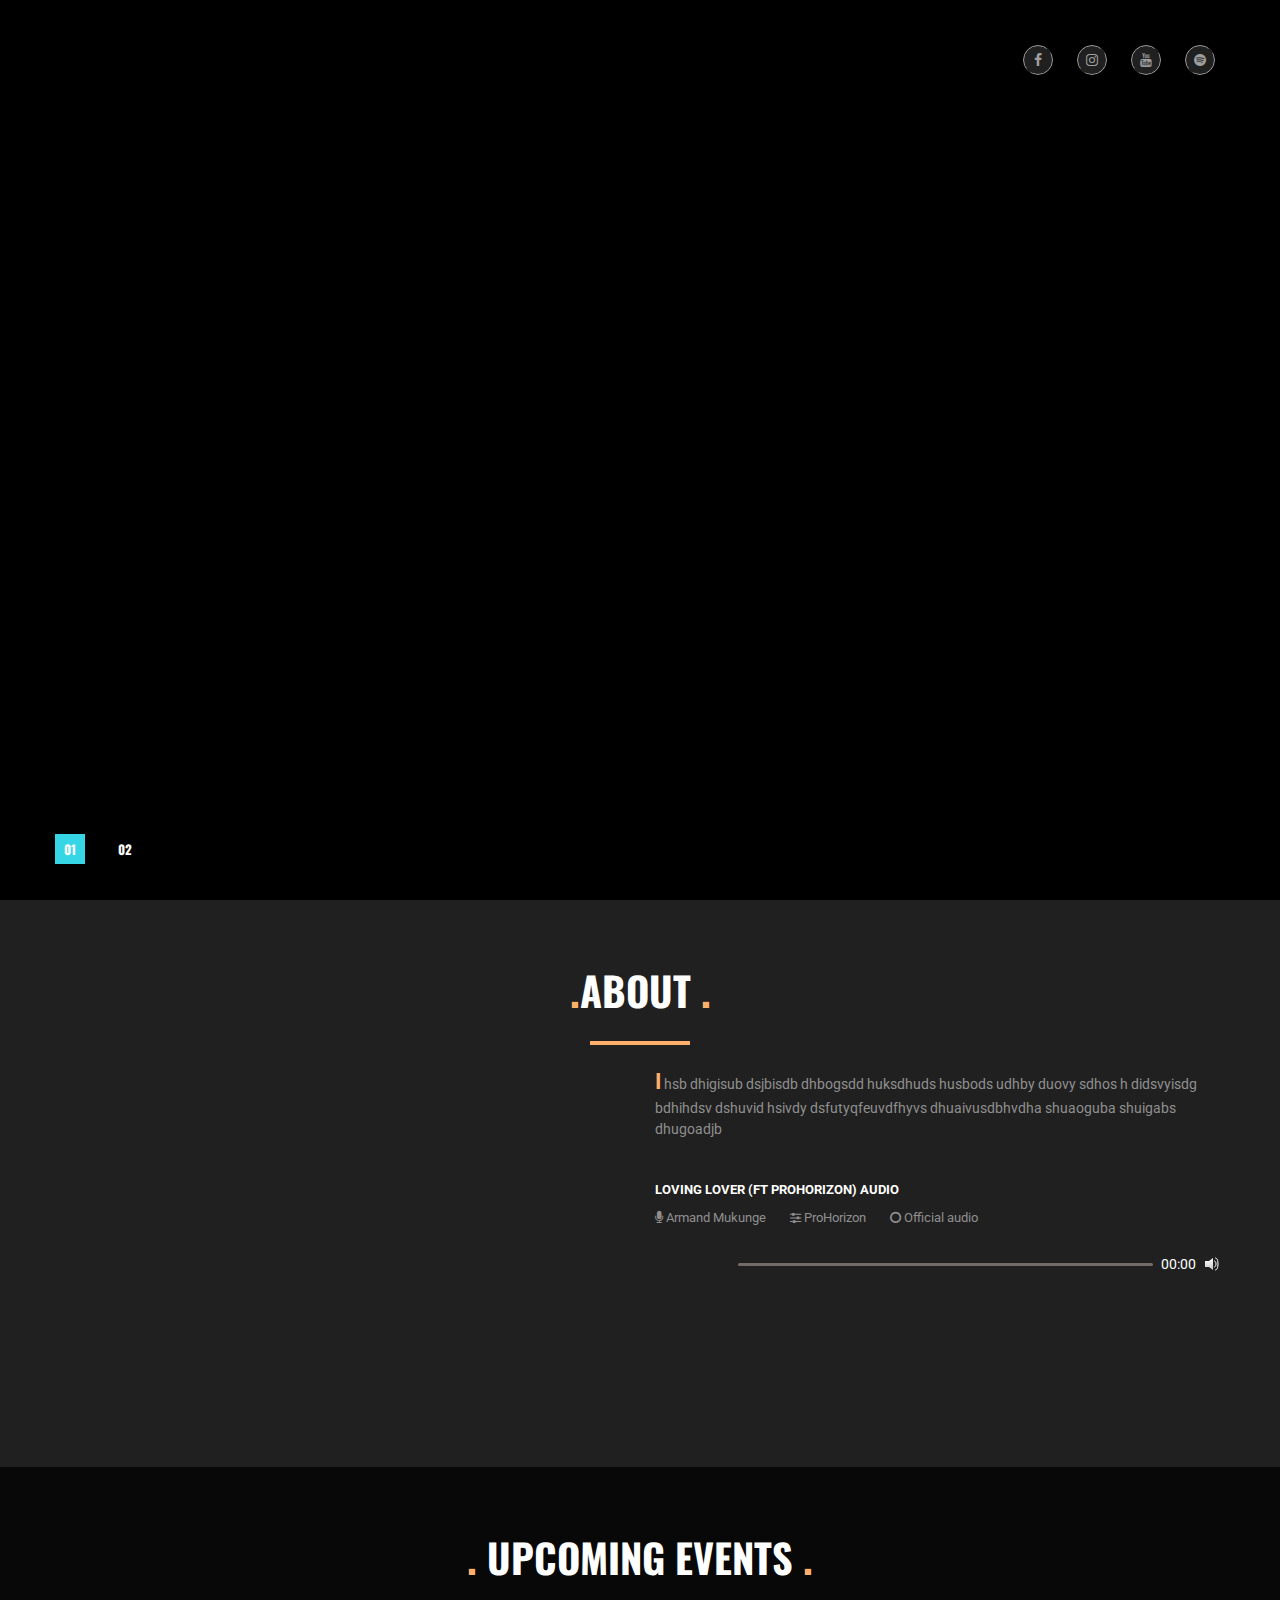
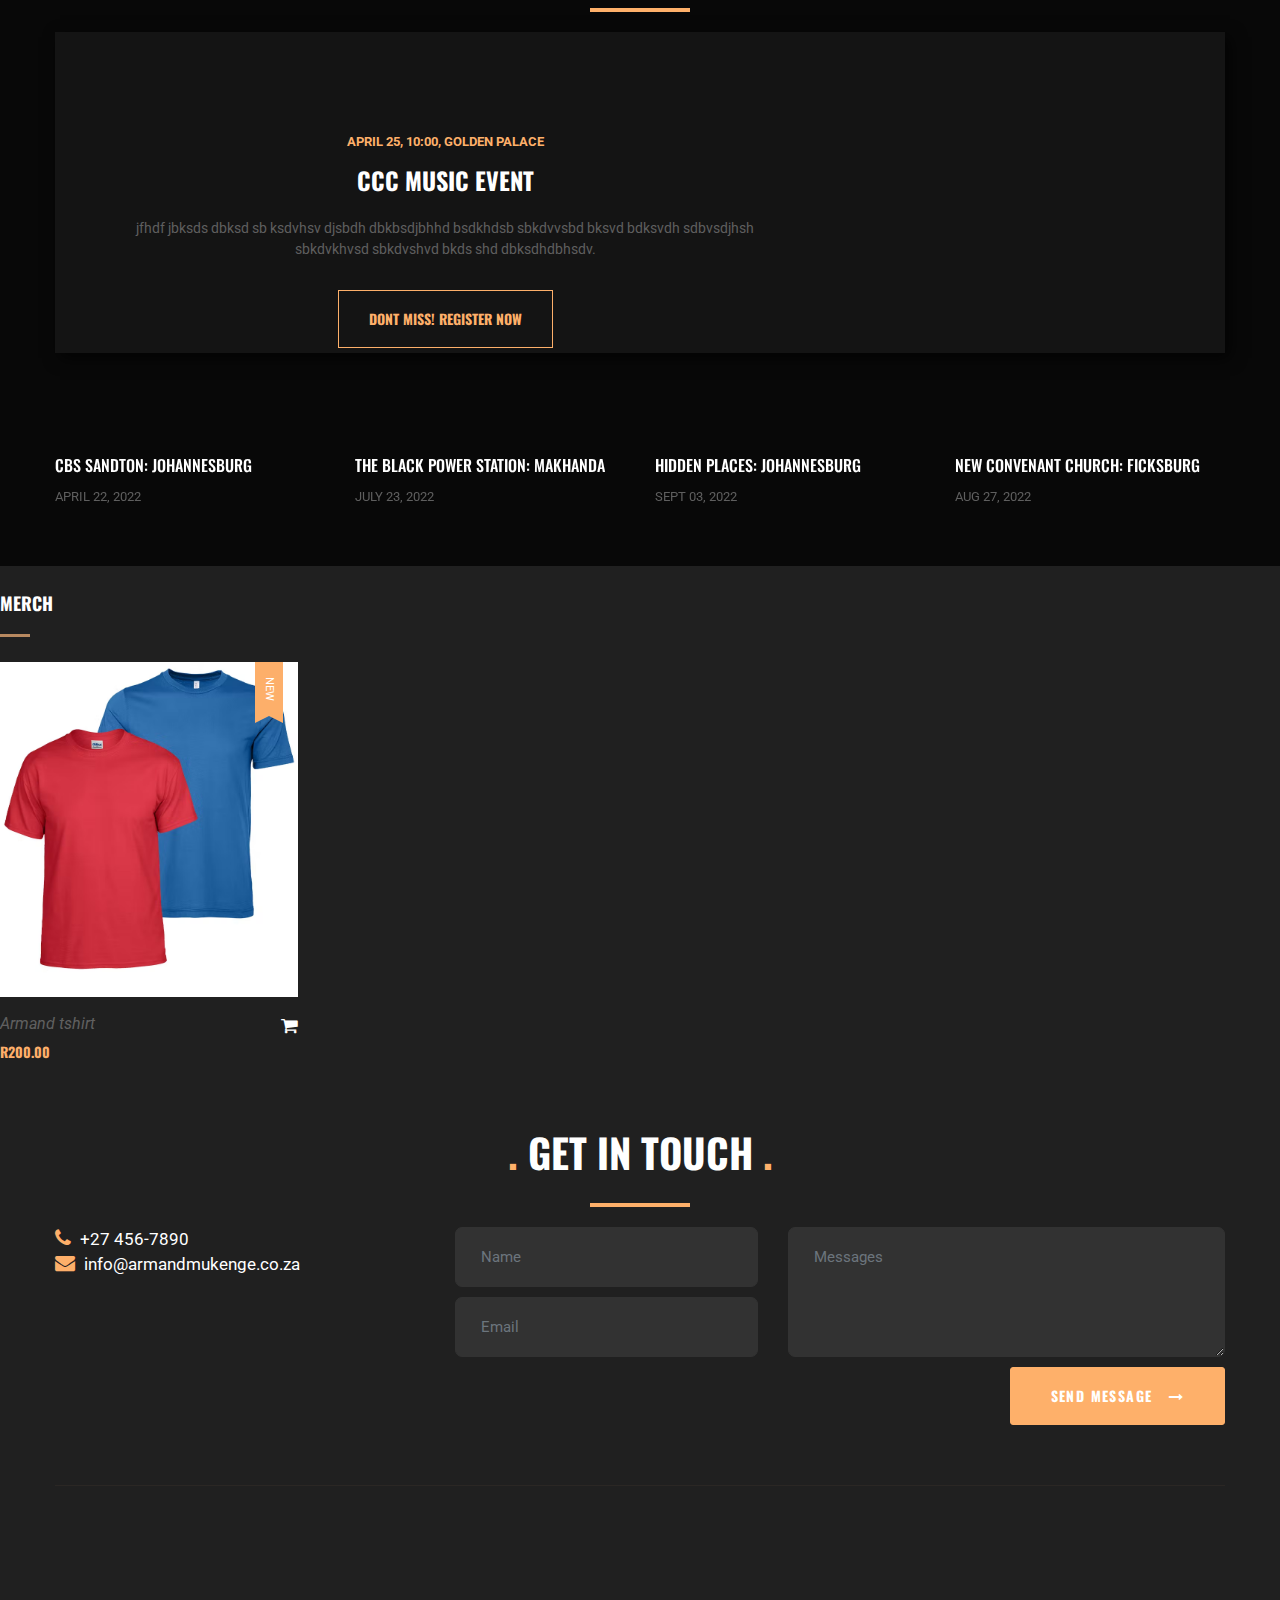
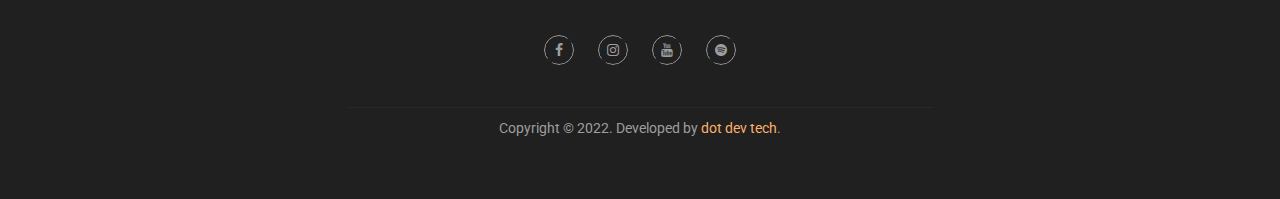
==== commit b06b3815: "Add files via upload" ====
--- a/index.html
+++ b/index.html
@@ -16,6 +16,38 @@
 </head>
 
 <body class="front">
+
+    <!-- Messenger Chat plugin Code -->
+    <div id="fb-root"></div>
+
+    <!-- Your Chat plugin code -->
+    <div id="fb-customer-chat" class="fb-customerchat">
+    </div>
+
+    <script>
+      var chatbox = document.getElementById('fb-customer-chat');
+      chatbox.setAttribute("page_id", "111933340479113");
+      chatbox.setAttribute("attribution", "biz_inbox");
+    </script>
+
+    <!-- Your SDK code -->
+    <script>
+      window.fbAsyncInit = function() {
+        FB.init({
+          xfbml            : true,
+          version          : 'v13.0'
+        });
+      };
+
+      (function(d, s, id) {
+        var js, fjs = d.getElementsByTagName(s)[0];
+        if (d.getElementById(id)) return;
+        js = d.createElement(s); js.id = id;
+        js.src = 'https://connect.facebook.net/en_US/sdk/xfbml.customerchat.js';
+        fjs.parentNode.insertBefore(js, fjs);
+      }(document, 'script', 'facebook-jssdk'));
+    </script>
+    
     <div id="main">
         <div class="header-v1">
             <div class="container">
@@ -23,7 +55,7 @@
                     <header>
                         <div class="logo_wrapper">
                             <a href="index.html" class="logo">
-                  <img src="images/logo-removebg-preview.png" alt="" class="img-fluid">
+                  
                 </a>
                         </div>
                     </header>
@@ -53,14 +85,10 @@
                 <div id="slides">
                     <ul class="slides-container">
                         <li>
-                            <img src="images/slide01.jpg" alt="" class="img">
+                            <img src="images/slide04.jpg" alt="" class="img">
                             <div class="caption">
                                 <div class="container">
-                                    <div class="txt1"><span>Armand</span>Officielle<br></div>
-                                    <div class="txt2"></div>
-                                    <div class="txt2"></div>
-                                    <div class="txt2"></div>
-                                    <div class="txt3"><img src="images/sign1.png" alt="" class="img-fluid preserve"></div>
+                                    
                                 </div>
                             </div>
                         </li>
@@ -144,84 +172,71 @@
                         <div class="poster-wrapper">
                             <div class="poster-inner">
                                 <div class="poster">
-                                    <figure class="img"><img src="images/event01.jpg" alt="" class="img-fluid"></figure>
-                                    <div class="caption">
-                                        <div class="txt1">electro summer</div>
-                                        <div class="txt2">june 24, 2022</div>
-                                    </div>
-                                </div>
-                            </div>
-                        </div>
-                    </div>
+                                    <figure class="img"><img src="images/event06.jpg.jpeg" alt="" class="img-fluid"></figure>
+                                    <div class="caption">
+                                        <div class="txt1">CBS Sandton: Johannesburg</div>
+                                        <div class="txt2">April 22, 2022</div>
+                                    </div>
+                                </div>
+                            </div>
+                        </div>
+                    </div>
+
+                    <div class="item">
+                        <div class="poster-wrapper">
+                            <div class="poster-inner">
+                                <div class="poster">
+                                    <figure class="img"><img src="images/event05.jpg" alt="" class="img-fluid"></figure>
+                                    <div class="caption">
+                                        <div class="txt1">The black power station: Makhanda </div>
+                                        <div class="txt2">July 23, 2022</div>
+                                    </div>
+                                </div>
+                            </div>
+                        </div>
+                    </div>
+                    <div class="item">
+                        <div class="poster-wrapper">
+                            <div class="poster-inner">
+                                <div class="poster">
+                                    <figure class="img"><img src="images/event03.jpg" alt="" class="img-fluid"></figure>
+                                    <div class="caption">
+                                        <div class="txt1">Hidden Places: Johannesburg</div>
+                                        <div class="txt2">Sept 03, 2022</div>
+                                    </div>
+                                </div>
+                            </div>
+                        </div>
+                    </div>
+
                     <div class="item">
                         <div class="poster-wrapper">
                             <div class="poster-inner">
                                 <div class="poster">
                                     <figure class="img"><img src="images/event02.jpg" alt="" class="img-fluid"></figure>
                                     <div class="caption">
-                                        <div class="txt1">festival electro pop</div>
-                                        <div class="txt2">june 24, 2018</div>
-                                    </div>
-                                </div>
-                            </div>
-                        </div>
-                    </div>
-                    <div class="item">
-                        <div class="poster-wrapper">
-                            <div class="poster-inner">
-                                <div class="poster">
-                                    <figure class="img"><img src="images/event03.jpg" alt="" class="img-fluid"></figure>
-                                    <div class="caption">
-                                        <div class="txt1">electronic sound</div>
-                                        <div class="txt2">May 24, 2018</div>
-                                    </div>
-                                </div>
-                            </div>
-                        </div>
-                    </div>
+                                        <div class="txt1">New Convenant Church: Ficksburg</div>
+                                        <div class="txt2">Aug 27, 2022</div>
+                                    </div>
+                                </div>
+                            </div>
+                        </div>
+                    </div>
+                 
+                  
                     <div class="item">
                         <div class="poster-wrapper">
                             <div class="poster-inner">
                                 <div class="poster">
                                     <figure class="img"><img src="images/event04.jpg" alt="" class="img-fluid"></figure>
                                     <div class="caption">
-                                        <div class="txt1">electronic music festival</div>
-                                        <div class="txt2">june 12, 2022</div>
-                                    </div>
-                                </div>
-                            </div>
-                        </div>
-                    </div>
-                    <div class="item">
-                        <div class="poster-wrapper">
-                            <div class="poster-inner">
-                                <div class="poster">
-                                    <figure class="img"><img src="images/event01.jpg" alt="" class="img-fluid"></figure>
-                                    <div class="caption">
-                                        <div class="txt1">electro summer</div>
-                                        <div class="txt2">june 24, 2022</div>
-                                    </div>
-                                </div>
-                            </div>
-                        </div>
-                    </div>
-
-                  
-                    <div class="item">
-                        <div class="poster-wrapper">
-                            <div class="poster-inner">
-                                <div class="poster">
-                                    <figure class="img"><img src="images/event05.jpg" alt="" class="img-fluid"></figure>
-                                    <div class="caption">
-                                        <div class="txt1">electronic music festival</div>
-                                        <div class="txt2">june 30, 2022</div>
-                                    </div>
-                                </div>
-                            </div>
-                        </div>
-                    </div>
-
-
+                                        <div class="txt1">Johannesburg</div>
+                                        <div class="txt2">Sept 3, 2022</div>
+                                    </div>
+                                </div>
+                            </div>
+                        </div>
+                    </div>
 
 
                 </div>
@@ -361,4 +376,4 @@
 
 </body>
 
-</html>
+</html>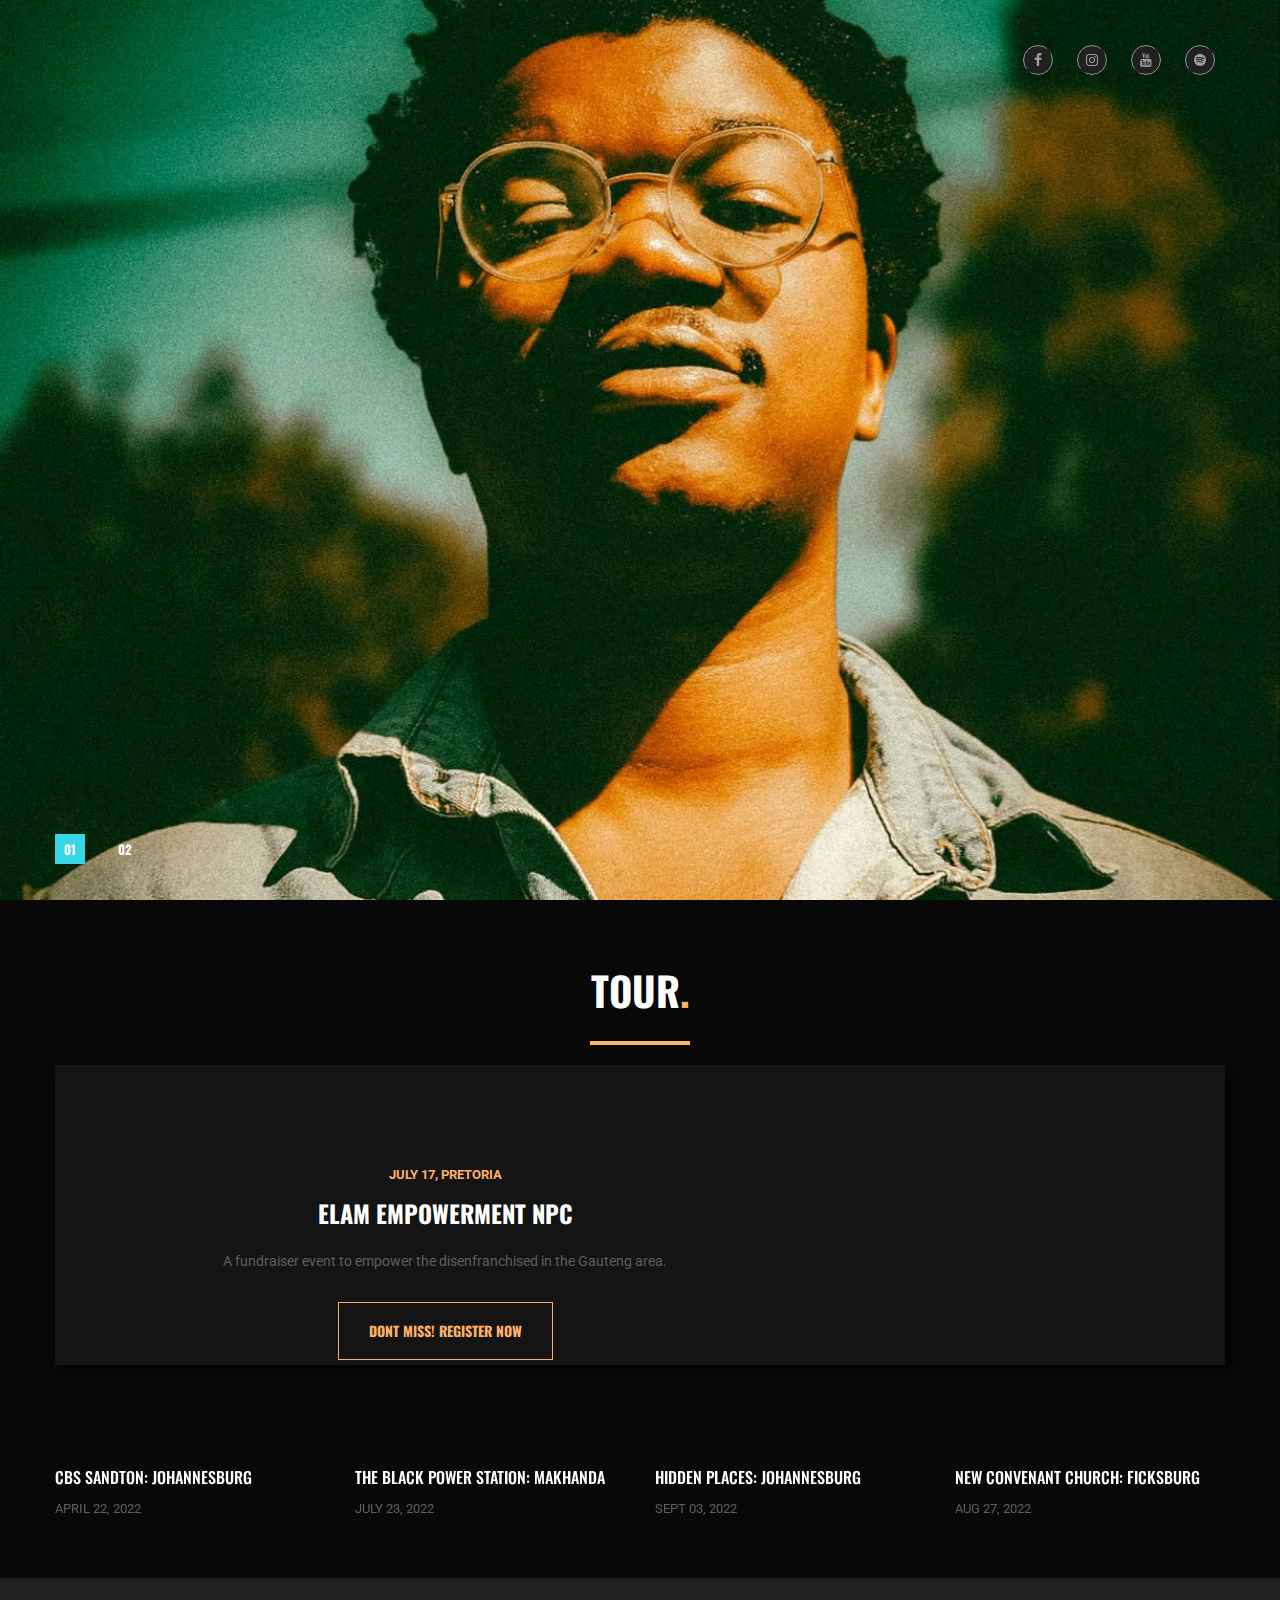
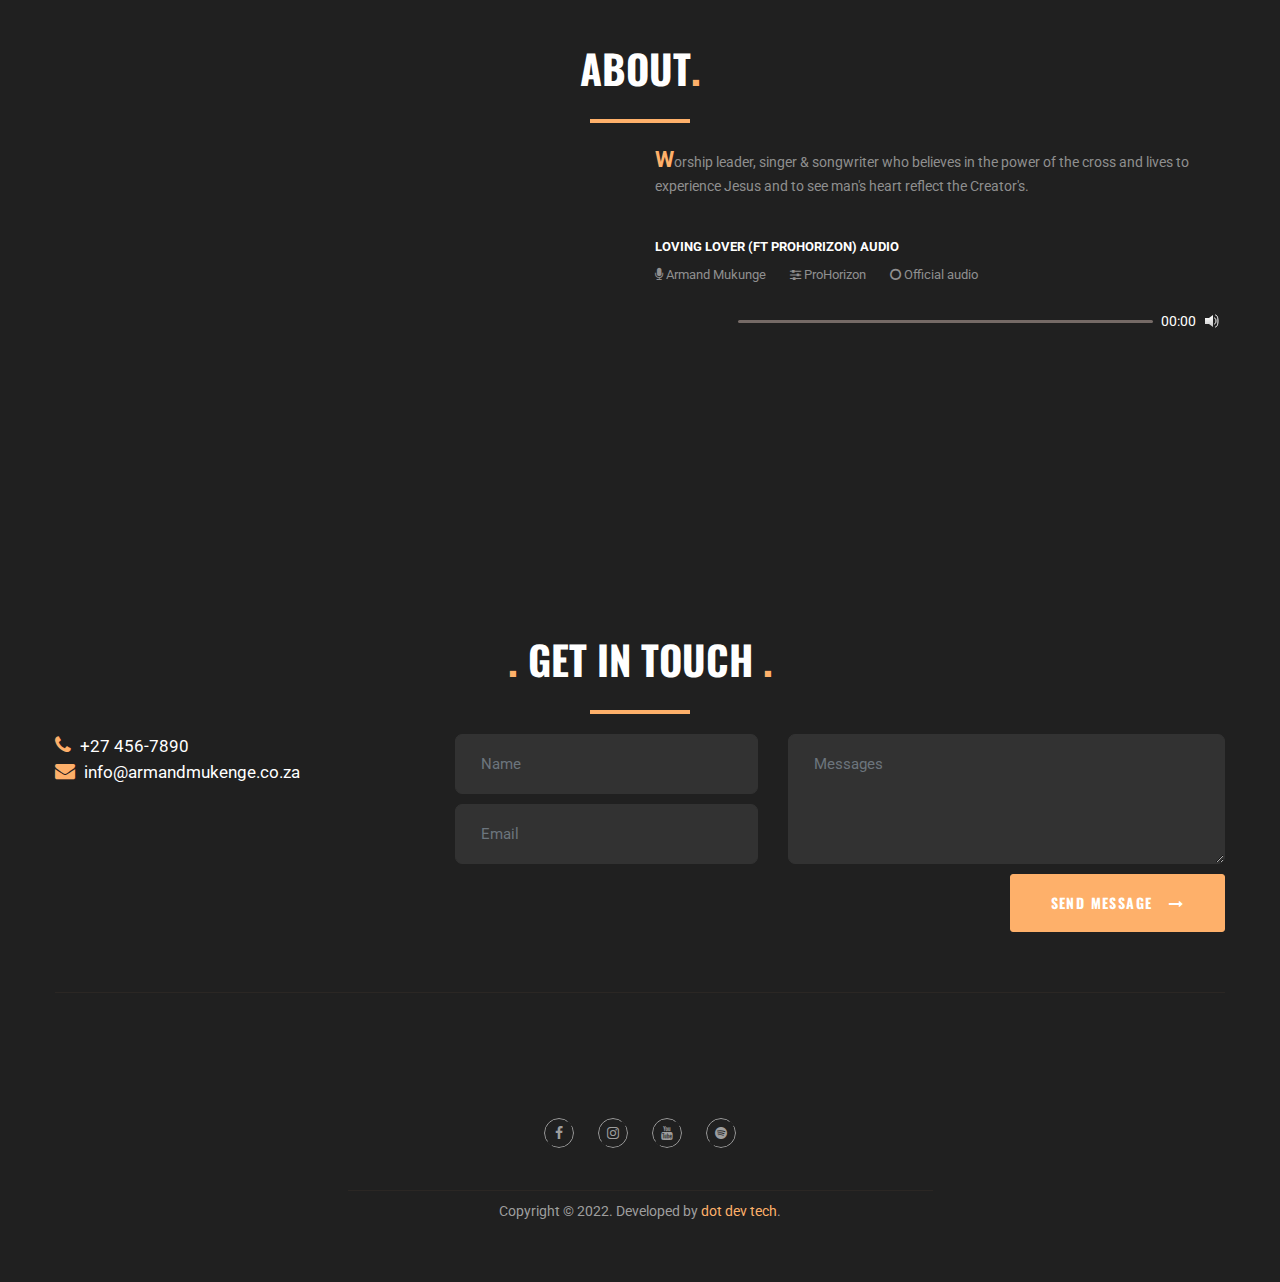
==== commit 86d84630: "Add files via upload" ====
--- a/index.html
+++ b/index.html
@@ -108,10 +108,112 @@
             </div>
             <div class="mouse"><a href="#welcome" class="scroll-to"><img src="images/mouse.png" alt="" class="img-responsive"></a></div>
         </div>
+
+        <div id="upcoming-events" class="page-section">
+            <div class="container">
+
+                <div class="title1"><span>TOUR</span>.</div>
+
+                <div class="event1 clearfix">
+                    <div class="event1-left">
+                        <div class="event1-text">
+                            <div class="txt1">July 17, Pretoria</div>
+                            <div class="txt2">Elam Empowerment NPC</div>
+                            <div class="txt3">A fundraiser event to empower the disenfranchised in the Gauteng area. </div>
+                           
+                            <div class="txt5"><a href="#" class="btn1">dont miss! register now</a></div>
+                        </div>
+                    </div>
+                    <div class="event1-right">
+                        <img src="images/poster1.jpg" alt="" class="img-fluid">
+                    </div>
+                </div>
+
+                <div class="owl-carousel owl-carousel-poster">
+                    <div class="item">
+                        <div class="poster-wrapper">
+                            <div class="poster-inner">
+                                <div class="poster">
+                                    <figure class="img"><img src="images/event06.jpg.jpeg" alt="" class="img-fluid"></figure>
+                                    <div class="caption">
+                                        <div class="txt1">CBS Sandton: Johannesburg</div>
+                                        <div class="txt2">April 22, 2022</div>
+                                    </div>
+                                </div>
+                            </div>
+                        </div>
+                    </div>
+
+                    <div class="item">
+                        <div class="poster-wrapper">
+                            <div class="poster-inner">
+                                <div class="poster">
+                                    <figure class="img"><img src="images/event05.jpg" alt="" class="img-fluid"></figure>
+                                    <div class="caption">
+                                        <div class="txt1">The black power station: Makhanda </div>
+                                        <div class="txt2">July 23, 2022</div>
+                                    </div>
+                                </div>
+                            </div>
+                        </div>
+                    </div>
+                    <div class="item">
+                        <div class="poster-wrapper">
+                            <div class="poster-inner">
+                                <div class="poster">
+                                    <figure class="img"><img src="images/event03.jpg" alt="" class="img-fluid"></figure>
+                                    <div class="caption">
+                                        <div class="txt1">Hidden Places: Johannesburg</div>
+                                        <div class="txt2">Sept 03, 2022</div>
+                                    </div>
+                                </div>
+                            </div>
+                        </div>
+                    </div>
+
+                    <div class="item">
+                        <div class="poster-wrapper">
+                            <div class="poster-inner">
+                                <div class="poster">
+                                    <figure class="img"><img src="images/event02.jpg" alt="" class="img-fluid"></figure>
+                                    <div class="caption">
+                                        <div class="txt1">New Convenant Church: Ficksburg</div>
+                                        <div class="txt2">Aug 27, 2022</div>
+                                    </div>
+                                </div>
+                            </div>
+                        </div>
+                    </div>
+                 
+                  
+                    <div class="item">
+                        <div class="poster-wrapper">
+                            <div class="poster-inner">
+                                <div class="poster">
+                                    <figure class="img"><img src="images/event04.jpg" alt="" class="img-fluid"></figure>
+                                    <div class="caption">
+                                        <div class="txt1">Johannesburg</div>
+                                        <div class="txt2">Sept 3, 2022</div>
+                                    </div>
+                                </div>
+                            </div>
+                        </div>
+                    </div>
+
+
+                </div>
+
+
+
+
+
+
+            </div>
+        </div>
         <div id="welcome" class="page-section">
             <div class="container">
 
-                <div class="title1">.<span>About</span> .</div>
+                <div class="title1"><span>About</span>.</div>
 
                 <div class="row">
                     <div class="col-md-6 mb-4 mb-md-0">
@@ -126,7 +228,7 @@
                     <div class="col-md-6">
                         <div class="home2">
                             <div class="txt1">
-                                <span>I</span> hsb dhigisub dsjbisdb dhbogsdd huksdhuds husbods udhby duovy sdhos h didsvyisdg bdhihdsv dshuvid hsivdy dsfutyqfeuvdfhyvs dhuaivusdbhvdha shuaoguba shuigabs dhugoadjb
+                                <span>W</span>orship leader, singer &amp; songwriter who believes in the power of the cross and lives to experience Jesus and to see man's heart reflect the Creator's.
                             </div>
 
                             <div class="txt2">Loving Lover (ft ProHorizon) Audio</div>
@@ -147,140 +249,9 @@
                 </div>
             </div>
         </div>
-        <div id="upcoming-events" class="page-section">
-            <div class="container">
-
-                <div class="title1">. <span>upcoming events</span> .</div>
-
-                <div class="event1 clearfix">
-                    <div class="event1-left">
-                        <div class="event1-text">
-                            <div class="txt1">april 25, 10:00, golden palace</div>
-                            <div class="txt2">ccc music event</div>
-                            <div class="txt3">jfhdf jbksds dbksd sb ksdvhsv djsbdh dbkbsdjbhhd bsdkhdsb sbkdvvsbd bksvd bdksvdh sdbvsdjhsh sbkdvkhvsd sbkdvshvd bkds shd dbksdhdbhsdv. </div>
-                           
-                            <div class="txt5"><a href="#" class="btn1">dont miss! register now</a></div>
-                        </div>
-                    </div>
-                    <div class="event1-right">
-                        <img src="images/poster1.jpg" alt="" class="img-fluid">
-                    </div>
-                </div>
-
-                <div class="owl-carousel owl-carousel-poster">
-                    <div class="item">
-                        <div class="poster-wrapper">
-                            <div class="poster-inner">
-                                <div class="poster">
-                                    <figure class="img"><img src="images/event06.jpg.jpeg" alt="" class="img-fluid"></figure>
-                                    <div class="caption">
-                                        <div class="txt1">CBS Sandton: Johannesburg</div>
-                                        <div class="txt2">April 22, 2022</div>
-                                    </div>
-                                </div>
-                            </div>
-                        </div>
-                    </div>
-
-                    <div class="item">
-                        <div class="poster-wrapper">
-                            <div class="poster-inner">
-                                <div class="poster">
-                                    <figure class="img"><img src="images/event05.jpg" alt="" class="img-fluid"></figure>
-                                    <div class="caption">
-                                        <div class="txt1">The black power station: Makhanda </div>
-                                        <div class="txt2">July 23, 2022</div>
-                                    </div>
-                                </div>
-                            </div>
-                        </div>
-                    </div>
-                    <div class="item">
-                        <div class="poster-wrapper">
-                            <div class="poster-inner">
-                                <div class="poster">
-                                    <figure class="img"><img src="images/event03.jpg" alt="" class="img-fluid"></figure>
-                                    <div class="caption">
-                                        <div class="txt1">Hidden Places: Johannesburg</div>
-                                        <div class="txt2">Sept 03, 2022</div>
-                                    </div>
-                                </div>
-                            </div>
-                        </div>
-                    </div>
-
-                    <div class="item">
-                        <div class="poster-wrapper">
-                            <div class="poster-inner">
-                                <div class="poster">
-                                    <figure class="img"><img src="images/event02.jpg" alt="" class="img-fluid"></figure>
-                                    <div class="caption">
-                                        <div class="txt1">New Convenant Church: Ficksburg</div>
-                                        <div class="txt2">Aug 27, 2022</div>
-                                    </div>
-                                </div>
-                            </div>
-                        </div>
-                    </div>
-                 
-                  
-                    <div class="item">
-                        <div class="poster-wrapper">
-                            <div class="poster-inner">
-                                <div class="poster">
-                                    <figure class="img"><img src="images/event04.jpg" alt="" class="img-fluid"></figure>
-                                    <div class="caption">
-                                        <div class="txt1">Johannesburg</div>
-                                        <div class="txt2">Sept 3, 2022</div>
-                                    </div>
-                                </div>
-                            </div>
-                        </div>
-                    </div>
-
-
-                </div>
-
-
-
-
-
-
-            </div>
-        </div>
+       
         <br>
-        <div class="title5">Merch</div>
-
-        <div class="row">
-            <div class="col-md-3">
-                <div class="product2">
-                    <div class="product2-inner">
-                        <figure class="product2-media">
-                            <a href="#" class="product2-view">
-              <img src="images/44.jpg" alt="" class="img-fluid">
-              <div class="product2-card"><div class="new">new</div></div>
-            </a>
-                        </figure>
-                        <div class="product2-caption">
-                            <div class="product2-name"><a href="#">Armand tshirt</a></div>
-                            <div class="product2-price">R200.00</div>
-                            <div class="product2-icon"><a href="#" data-toggle="tooltip" title="Add to Cart"><i class="fa fa-shopping-cart" aria-hidden="true"></i></a></div>
-                        </div>
-                    </div>
-                </div>
-            </div>
-        </div>
-
-
-
-
-
-
-
-
-
-
-
+    
         <div id="get-in-touch" class="page-section">
             <div class="container">
 
@@ -337,7 +308,7 @@
                 <div class="bot1 clearfix">
                     <div class="logo2_wrapper">
                         <a href="index.html" class="logo2">
-                <img src="images/logo-removebg-preview.png" alt="" class="img-fluid">
+               
               </a>
                     </div>
                     <div class="social-footer-wrapper">
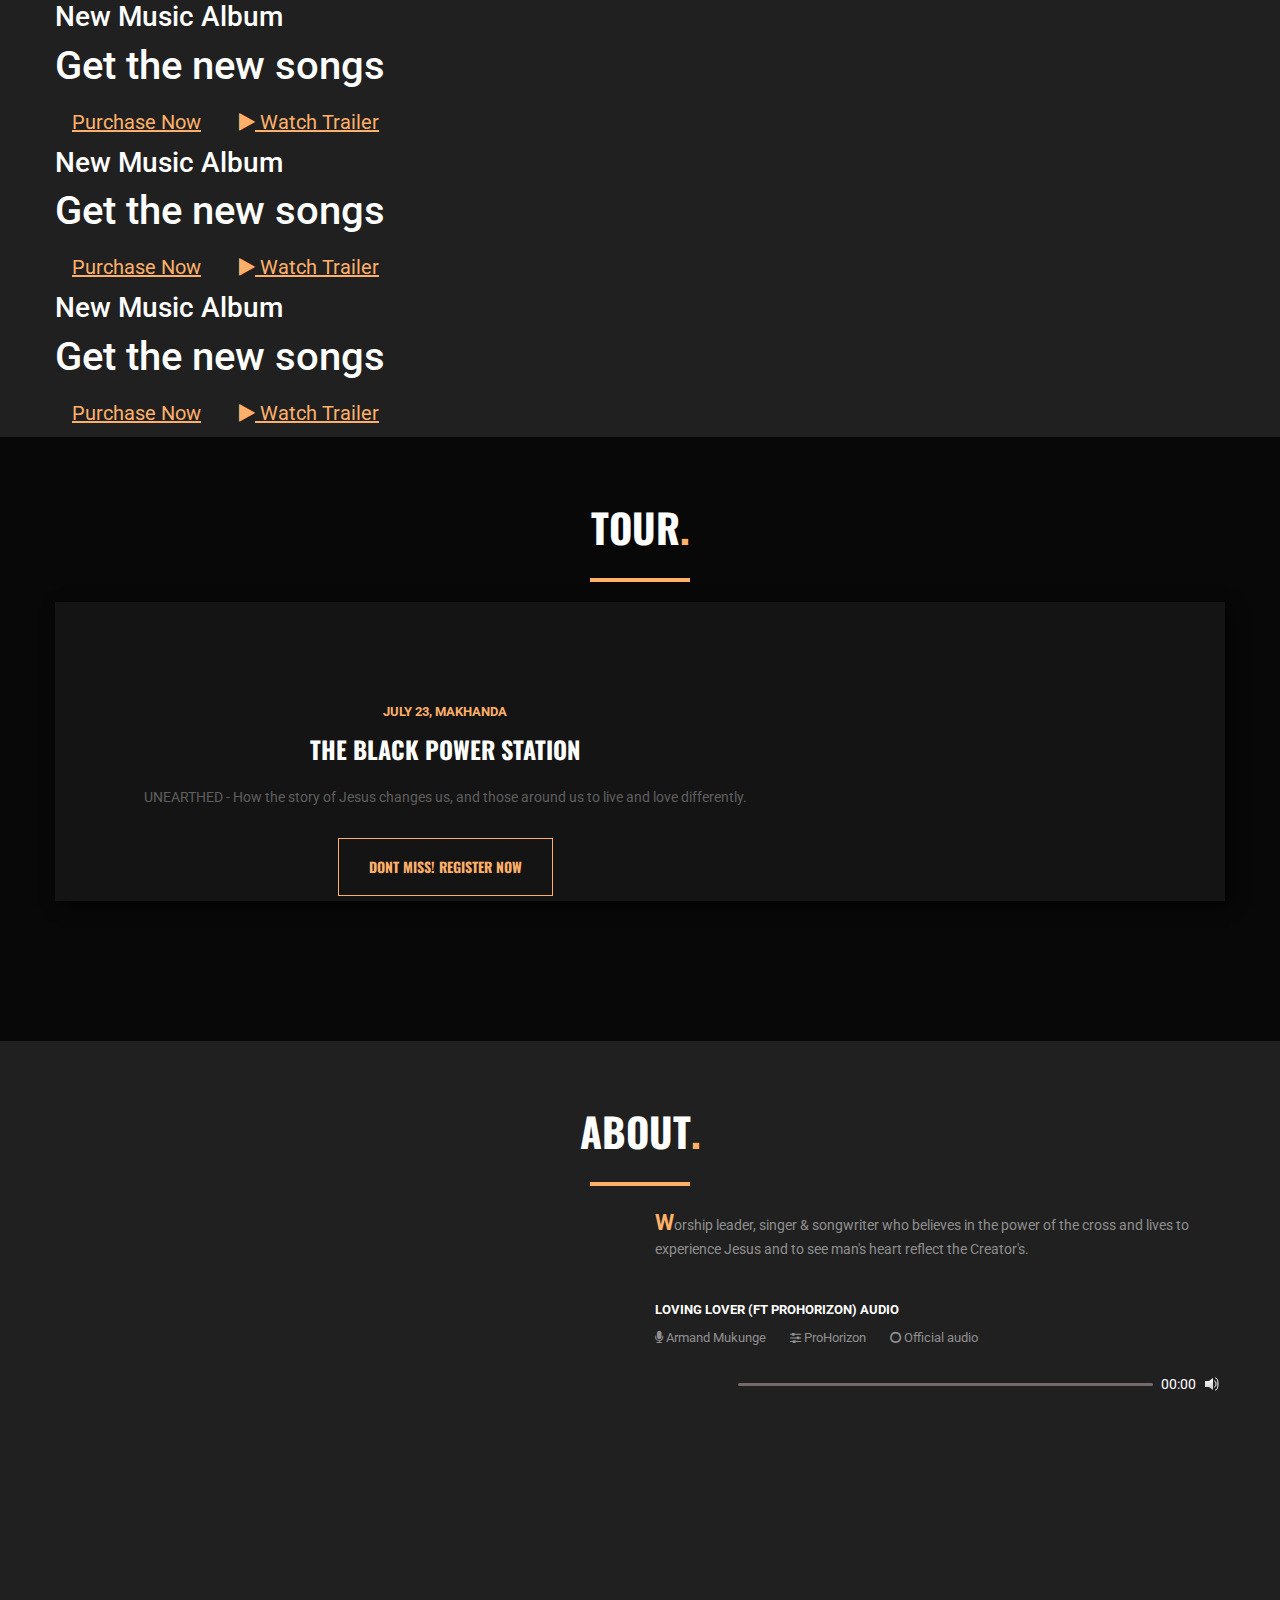
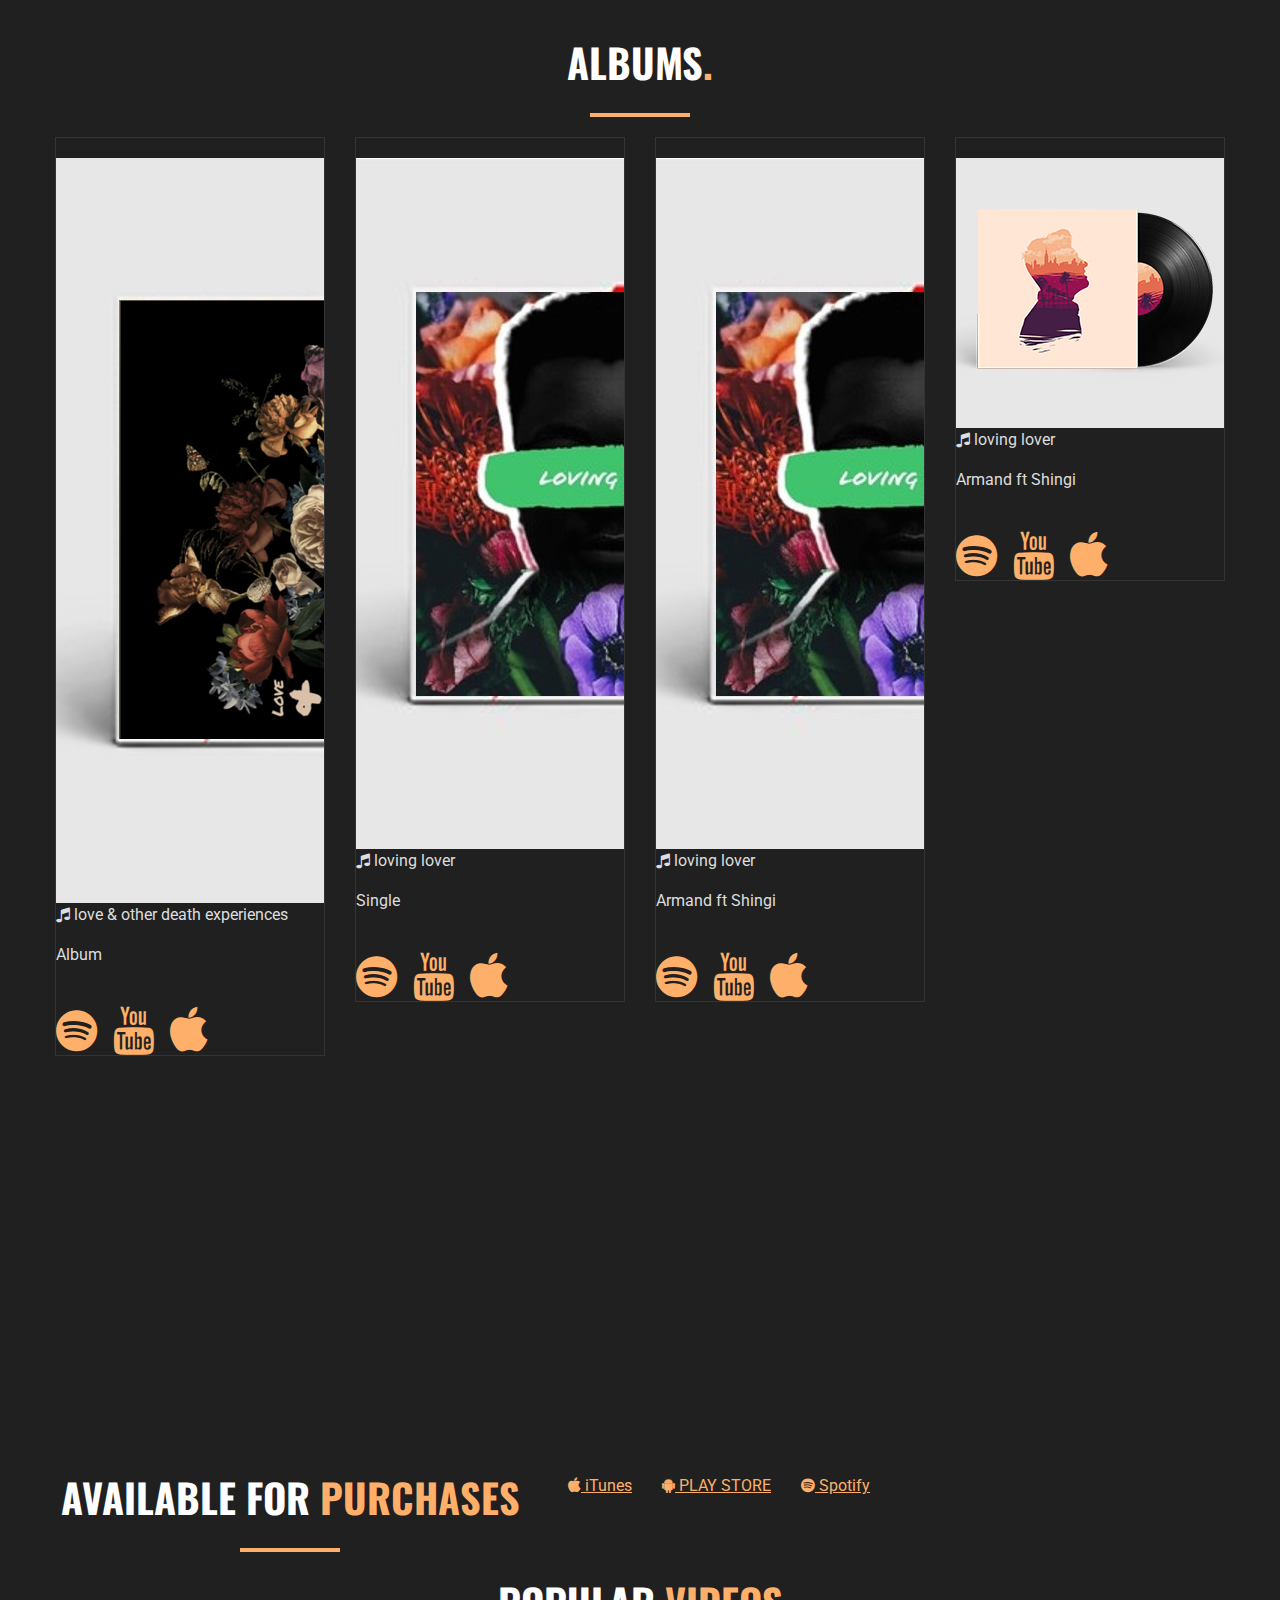
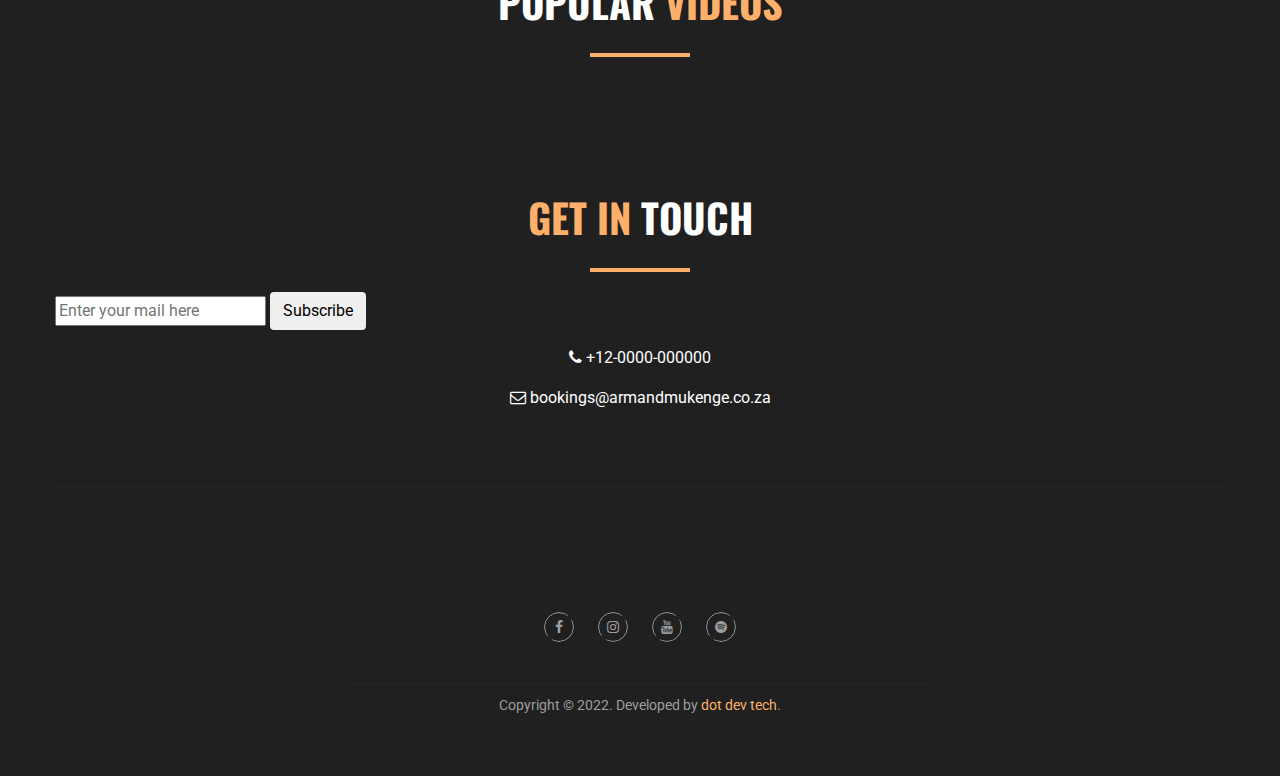
==== commit 8af78467: "Add files via upload" ====
--- a/index.html
+++ b/index.html
@@ -13,6 +13,21 @@
     <link href="css/owl.carousel.css" rel="stylesheet">
     <link href="css/mediaelementplayer.css" rel="stylesheet">
     <link href="css/style.css" rel="stylesheet">
+     <!-- External CSS -->
+     <link rel="stylesheet" href="assets/css/bootstrap.min.css">
+     <link rel="stylesheet" href="assets/css/font-awesome.min.css">
+     <link rel="stylesheet" href="assets/css/owl.carousel.css">
+     <link rel="stylesheet" href="assets/css/owl.transitions.css">
+     <link rel="stylesheet" href="assets/css/magnific-popup.css">
+     <link rel="stylesheet" href="assets/css/apps.css">
+     <link rel="stylesheet" href="assets/css/plyr.css">
+ 
+     <!-- Custom CSS -->
+     <link rel="stylesheet" href="css/style2.css">
+     <link rel="stylesheet" href="css/responsive.css">
+ 
+     <!-- Google Fonts -->
+     <link href="https://fonts.googleapis.com/css?family=Montserrat:300,400,500,600,700" rel="stylesheet">
 </head>
 
 <body class="front">
@@ -47,81 +62,75 @@
         fjs.parentNode.insertBefore(js, fjs);
       }(document, 'script', 'facebook-jssdk'));
     </script>
+
+
+
     
     <div id="main">
-        <div class="header-v1">
-            <div class="container">
-                <div class="header-inner clearfix">
-                    <header>
-                        <div class="logo_wrapper">
-                            <a href="index.html" class="logo">
-                  
-                </a>
-                        </div>
-                    </header>
-             
-                    <nav class="navbar_ navbar navbar-expand-md clearfix">
-                        <button class="navbar-toggler" type="button" data-toggle="collapse" data-target="#navbarSupportedContent" aria-controls="navbarSupportedContent" aria-expanded="false" aria-label="Toggle navigation">
-                <span class="navbar-toggler-icon"></span>
-              </button>
-                        <div class="collapse navbar-collapse" id="navbarSupportedContent">
-                            <ul class="nav navbar-nav sf-menu clearfix">
-                                <div class="social-footer-wrapper">
-                                    <ul class="social-footer clearfix">
-                                        <li><a href="https://www.facebook.com/ArmandOfficielle/"><i class="fa fa-facebook"></i></a></li>
-                                        <li><a href="https://www.instagram.com/Armandofficielle/"><i class="fa fa-instagram"></i></a></li>
-                                        <li><a href="https://www.youtube.com/channel/UCJYODJQwZWOIYJBXYd_SHxg/featured"><i class="fa fa-youtube"></i></a></li>
-                                        <li><a href="https://open.spotify.com/artist/03FQiZQOAx6vSqB5HflG9i"><i class="fa fa-spotify"></i></a></li>
-                                    </ul>
-                                </div>
-                            </ul>
-                        </div>
-                    </nav>
-                </div>
-            </div>
-        </div>
-        <div id="home" class="">
-            <div id="slides_wrapper" class="">
-                <div id="slides">
-                    <ul class="slides-container">
-                        <li>
-                            <img src="images/slide04.jpg" alt="" class="img">
-                            <div class="caption">
-                                <div class="container">
-                                    
-                                </div>
-                            </div>
-                        </li>
-                        
-                        <li>
-                            <img src="images/slide04.jpg" alt="" class="img">
-                            <div class="caption">
-                                <div class="container">
-                                    
-                                </div>
-                            </div>
-                        </li>
-                       
-                      
-                    </ul>
-                </div>
-            </div>
-            <div class="mouse"><a href="#welcome" class="scroll-to"><img src="images/mouse.png" alt="" class="img-responsive"></a></div>
-        </div>
+        
+        
+       
+
+        
+    <div class="banner-slider owl-slider" id="banner-slider">
+        <div class="banner-item banner-item-1">
+            <div class="banner-content text-white">
+                <div class="container">
+                    <h3 class="banner-subtitle theme-color">New Music Album</h3>
+                    <h1 class="banner-title">Get the new songs</h1>
+                    <div class="button-group">
+                        <a class="btn btn-border btn-lg btn-white" href="#">Purchase Now</a>
+                        <a class="btn btn-simple btn-lg btn-white play-video" href="https://www.youtube.com/watch?v=5cY5PHE4x_g"><i class="fa fa-play"></i> Watch Trailer</a>
+                    </div>
+                </div>
+            </div>
+        </div>
+        <div class="banner-item banner-item-2">
+            <div class="banner-content text-white">
+                <div class="container">
+                    <h3 class="banner-subtitle theme-color">New Music Album</h3>
+                    <h1 class="banner-title">Get the new songs</h1>
+                    <div class="button-group">
+                        <a class="btn btn-border btn-lg btn-white" href="#">Purchase Now</a>
+                        <a class="btn btn-simple btn-lg btn-white play-video" href="https://www.youtube.com/watch?v=5cY5PHE4x_g"><i class="fa fa-play"></i> Watch Trailer</a>
+                    </div>
+                </div>
+            </div>
+        </div>
+        <div class="banner-item banner-item-3">
+            <div class="banner-content text-white">
+                <div class="container">
+                    <h3 class="banner-subtitle theme-color">New Music Album</h3>
+                    <h1 class="banner-title">Get the new songs</h1>
+                    <div class="button-group">
+                        <a class="btn btn-border btn-lg btn-white" href="#">Purchase Now</a>
+                        <a class="btn btn-simple btn-lg btn-white play-video" href="https://www.youtube.com/watch?v=5cY5PHE4x_g"><i class="fa fa-play"></i> Watch Trailer</a>
+                    </div>
+                </div>
+            </div>
+        </div>
+    </div>
+
+    
+
+
+
 
         <div id="upcoming-events" class="page-section">
             <div class="container">
+                
 
                 <div class="title1"><span>TOUR</span>.</div>
+                
 
                 <div class="event1 clearfix">
                     <div class="event1-left">
                         <div class="event1-text">
-                            <div class="txt1">July 17, Pretoria</div>
-                            <div class="txt2">Elam Empowerment NPC</div>
-                            <div class="txt3">A fundraiser event to empower the disenfranchised in the Gauteng area. </div>
+                            <div class="txt1">July 23, Makhanda</div>
+                            <div class="txt2">The Black Power Station</div>
+                            <div class="txt3">UNEARTHED - How the story of Jesus changes us, and those around us to live and love differently. </div>
                            
-                            <div class="txt5"><a href="#" class="btn1">dont miss! register now</a></div>
+                            <div class="txt5"><a href="https://www.eventbrite.com/e/unearthed-tickets-322667155147" class="btn1">dont miss! register now</a></div>
                         </div>
                     </div>
                     <div class="event1-right">
@@ -129,87 +138,48 @@
                     </div>
                 </div>
 
-                <div class="owl-carousel owl-carousel-poster">
-                    <div class="item">
-                        <div class="poster-wrapper">
-                            <div class="poster-inner">
-                                <div class="poster">
-                                    <figure class="img"><img src="images/event06.jpg.jpeg" alt="" class="img-fluid"></figure>
-                                    <div class="caption">
-                                        <div class="txt1">CBS Sandton: Johannesburg</div>
-                                        <div class="txt2">April 22, 2022</div>
-                                    </div>
-                                </div>
-                            </div>
-                        </div>
-                    </div>
-
-                    <div class="item">
-                        <div class="poster-wrapper">
-                            <div class="poster-inner">
-                                <div class="poster">
-                                    <figure class="img"><img src="images/event05.jpg" alt="" class="img-fluid"></figure>
-                                    <div class="caption">
-                                        <div class="txt1">The black power station: Makhanda </div>
-                                        <div class="txt2">July 23, 2022</div>
-                                    </div>
-                                </div>
-                            </div>
-                        </div>
-                    </div>
-                    <div class="item">
-                        <div class="poster-wrapper">
-                            <div class="poster-inner">
-                                <div class="poster">
-                                    <figure class="img"><img src="images/event03.jpg" alt="" class="img-fluid"></figure>
-                                    <div class="caption">
-                                        <div class="txt1">Hidden Places: Johannesburg</div>
-                                        <div class="txt2">Sept 03, 2022</div>
-                                    </div>
-                                </div>
-                            </div>
-                        </div>
-                    </div>
-
-                    <div class="item">
-                        <div class="poster-wrapper">
-                            <div class="poster-inner">
-                                <div class="poster">
-                                    <figure class="img"><img src="images/event02.jpg" alt="" class="img-fluid"></figure>
-                                    <div class="caption">
-                                        <div class="txt1">New Convenant Church: Ficksburg</div>
-                                        <div class="txt2">Aug 27, 2022</div>
-                                    </div>
-                                </div>
-                            </div>
-                        </div>
-                    </div>
-                 
-                  
-                    <div class="item">
-                        <div class="poster-wrapper">
-                            <div class="poster-inner">
-                                <div class="poster">
-                                    <figure class="img"><img src="images/event04.jpg" alt="" class="img-fluid"></figure>
-                                    <div class="caption">
-                                        <div class="txt1">Johannesburg</div>
-                                        <div class="txt2">Sept 3, 2022</div>
-                                    </div>
-                                </div>
-                            </div>
-                        </div>
-                    </div>
-
-
-                </div>
-
-
-
-
-
-
-            </div>
-        </div>
+
+
+
+            </div>
+        </div>
+
+                
+        <div class="row">
+            <div class="latest-album-carousel-wrap section-padding bottom-0">
+                <div id="latest-album-carousel" class="owl-carousel latest-album-carousel">
+                    <a class="latest-album" href="https://www.eventbrite.com/e/unearthed-tickets-322667155147">
+                        <img src="images/event05.jpg" alt="Latest Album">
+                        <div class="caption">
+                            <div class="txt1">The black power station: Makhanda </div>
+                            <div class="txt2">July 23, 2022</div>
+                        </div>
+                    </a>
+                    <a class="latest-album" href="#">
+                        <img src="images/event03.jpg" alt="Latest Album">
+                        <div class="caption">
+                            <div class="txt1">Hidden Places: Johannesburg</div>
+                            <div class="txt2">Sept 03, 2022</div>
+                        </div>
+                    </a>
+                    <a class="latest-album" href="#">
+                        <img src="images/event02.jpg" alt="Latest Album">
+                        <div class="caption">
+                            <div class="txt1">New Convenant Church: Ficksburg</div>
+                            <div class="txt2">Aug 27, 2022</div>
+                        </div>
+                    </a>
+                    <a class="latest-album" href="#">
+                        <img src="images/event04.jpg" alt="Latest Album">
+                        <div class="caption">
+                            <div class="txt1">Johannesburg</div>
+                            <div class="txt2">Sept 3, 2022</div>
+                        </div>
+                    </a>
+                </div>
+            </div>
+        </div>
+
         <div id="welcome" class="page-section">
             <div class="container">
 
@@ -243,66 +213,190 @@
                     <source type="audio/mpeg" src="audio/song2.mp3"/>
                   </audio>
                             </div>
-                            <div class="sign2"><img src="images/sign2.png" alt="" class="img-fluid"></div>
-                        </div>
-                    </div>
-                </div>
-            </div>
-        </div>
+                          
+                        </div>
+                    </div>
+                </div>
+            </div>
+        </div>
+       <br>
        
+       <div class="section section-padding">
+        <div class="container">
+            <div class="title1"><span>Albums</span>.</div>
+            
+            <div class="row products">
+                <div class="col-lg-3 col-sm-6">
+                    <div class="product">
+                        <div class="product-thumb">
+                            <img class="img-responsive" src="images/product/9.jpg" alt="Product Thumb">
+                            <div class="product-thumb-hover">
+                                <p class="txt1"><i class="fa fa-music"></i> love &amp; other death experiences</p>
+                                <p class="txt2"> Album</p> <br>
+                                <a href="https://open.spotify.com/album/30WZwxlNG8HnsITvOpLs2E"><i class="fa fa-spotify fa-3x"></i></a>&nbsp;&nbsp;&nbsp;
+                                <a href="https://www.youtube.com/channel/UCJYODJQwZWOIYJBXYd_SHxg/videos"><i class="fa fa-youtube fa-3x"></i></a> &nbsp;&nbsp;
+                                <a href="https://music.apple.com/us/album/loving-lover-feat-prohorizon-single/1576357682?uo=4&app=itunes&at=1001lry3&ct=dashboard"><i class="fa fa-apple fa-3x"></i></a> 
+                                
+                                
+                            </div>
+                        </div>
+                        
+                    </div>
+                </div>
+
+                <div class="col-lg-3 col-sm-6">
+                    <div class="product">
+                        <div class="product-thumb">
+                            <img class="img-responsive" src="images/product/8.jpg" alt="Product Thumb">
+                            <div class="product-thumb-hover">
+                                <p class="txt1"><i class="fa fa-music"></i> loving lover</p>
+                                <p class="txt2"> Single</p> <br>
+                                <a href="https://open.spotify.com/album/7HHOdOLvgC5PIvC15jIjk8"><i class="fa fa-spotify fa-3x"></i></a>&nbsp;&nbsp;&nbsp;
+                                <a href="https://www.youtube.com/watch?v=8c3raOQ79Vc&t=2s"><i class="fa fa-youtube fa-3x"></i></a> &nbsp;&nbsp;
+                                <a href="https://music.apple.com/us/album/loving-lover-feat-prohorizon-single/1576357682?uo=4"><i class="fa fa-apple fa-3x"></i></a> 
+                                
+                                
+                            </div>
+                        </div>
+                        
+                    </div>
+                </div>
+
+                <div class="col-lg-3 col-sm-6">
+                    <div class="product">
+                        <div class="product-thumb">
+                            <img class="img-responsive" src="images/product/8.jpg" alt="Product Thumb">
+                            <div class="product-thumb-hover">
+                                <p class="txt1"><i class="fa fa-music"></i> loving lover</p>
+                                <p class="txt2"> Armand ft Shingi</p> <br>
+                                <a href="https://www.instagram.com/Armandofficielle/"><i class="fa fa-spotify fa-3x"></i></a>&nbsp;&nbsp;&nbsp;
+                                <a href="https://www.instagram.com/Armandofficielle/"><i class="fa fa-youtube fa-3x"></i></a> &nbsp;&nbsp;
+                                <a href="https://www.instagram.com/Armandofficielle/"><i class="fa fa-apple fa-3x"></i></a> 
+                                
+                                
+                            </div>
+                        </div>
+                        
+                    </div>
+                </div>
+
+                <div class="col-lg-3 col-sm-6">
+                    <div class="product">
+                        <div class="product-thumb">
+                            <img class="img-responsive" src="images/product/4.jpg" alt="Product Thumb">
+                            <div class="product-thumb-hover">
+                                <p class="txt1"><i class="fa fa-music"></i> loving lover</p>
+                                <p class="txt2"> Armand ft Shingi</p> <br>
+                                <a href="https://www.instagram.com/Armandofficielle/"><i class="fa fa-spotify fa-3x"></i></a>&nbsp;&nbsp;&nbsp;
+                                <a href="https://www.instagram.com/Armandofficielle/"><i class="fa fa-youtube fa-3x"></i></a> &nbsp;&nbsp;
+                                <a href="https://www.instagram.com/Armandofficielle/"><i class="fa fa-apple fa-3x"></i></a> 
+                                
+                            </div>
+                        </div>
+                        
+                    </div>
+                </div>
+            </div>
+        </div>
+    </div>
         <br>
-    
+
+       
+        
+        <iframe style="border-radius:12px" src="https://open.spotify.com/embed/artist/03FQiZQOAx6vSqB5HflG9i?utm_source=generator" width="100%" height="380" frameBorder="0" allowfullscreen="" allow="autoplay; clipboard-write; encrypted-media; fullscreen; picture-in-picture"></iframe>
+
+           <!-- Purchase From -->
+           <div class="section purchase-section text-white">
+            <div class="overlay section-padding">
+                <div class="container">
+                    <div class="row">
+                        <div class="col-md-5">
+                            <div class="title1"><span>Available for </span>purchases</div>
+                            
+                        </div>
+                        <div class="col-md-7">
+                            <div class="purchase-button-wrap">
+                                <a class="btn btn-border btn-white" href="#"><i class="fa fa-apple"></i> iTunes</a>
+                                <a class="btn btn-border btn-white" href="#"><i class="fa fa-android"></i> PLAY STORE</a>
+                                <a class="btn btn-border btn-white" href="#"><i class="fa fa-spotify"></i> Spotify</a>
+                            </div>
+                        </div>
+                    </div>
+                </div>
+            </div>
+        </div>
+
+
+        <div class="section section-padding">
+            <div class="container">
+                <div class="row">
+                    <div class="col-lg-8 offset-lg-2 col-12">
+                        <div class="title1"><span>Popular </span>videos</div>
+                       
+                    </div>
+                </div>
+                <div class="row">
+                    <div class="col-12">
+                        <div class="plyr-video">
+                            <div data-type="youtube" data-video-id="j5My-1cwQsQ"></div>
+                        </div>
+                    </div>
+                </div>
+                <br>
+                <br>
+                <div class="row">
+                    <div class="col-12">
+                        <div class="plyr-video">
+                            <div data-type="youtube" data-video-id="RAj80fpZFHw"></div>
+                        </div>
+                    </div>
+                </div>
+            </div>
+        </div>
+
+
+
         <div id="get-in-touch" class="page-section">
             <div class="container">
 
-                <div class="title1">. <span>GeT IN TOUCH</span> .</div>
-
-                <div class="row">
-                    <div class="col-md-4">
-                        <div class="ic1 phone1"><i class="fa fa-phone" aria-hidden="true"></i> +27 456-7890</div> 
-                    <div class="ic1 email1"><i class="fa fa-envelope" aria-hidden="true"></i> <a href="#">info@armandmukenge.co.za</a></div>
-                      <br>
-                    </div>
-                    <div class="col-md-8">
-                        <div id="note"></div>
-                        <div id="fields">
-                            <form id="ajax-contact-form" class="form-horizontal clearfix" action="javascript:;">
-                                <div class="row">
-                                    <div class="col-md-5">
-                                        <div class="form-group">
-                                            <label for="inputName2">Name</label>
-                                            <input type="text" class="form-control" id="inputName2" name="name" value="" placeholder="Name">
-                                        </div>
-                                        <div class="form-group">
-                                            <label for="inputEmail">Email</label>
-                                            <input type="text" class="form-control" id="inputEmail" name="email" value="" placeholder="Email">
-                                        </div>
-                                    </div>
-                                    <div class="col-md-7">
-                                        <div class="form-group">
-                                            <label for="inputMessage2">Messages</label>
-                                            <textarea class="form-control" rows="5" id="inputMessage2" name="content" placeholder="Messages"></textarea>
-                                        </div>
-                                    </div>
-                                </div>
-
-
-                                <div class="text-right"><button type="submit" class="btn2">send message &nbsp; <i class="fa fa-long-arrow-right" aria-hidden="true"></i></button></div>
-                            </form>
-                        </div>
-                    </div>
-                </div>
-
-
-
-
-
-
-
-
-            </div>
-        </div>
-       
+                <div class="title1">get in <span>TOUCH</div>
+                    <div class="subscription-area section-padding theme-bg">
+                    
+                        <div class="row">
+                            
+                            <div class="col-md-6">
+                                <form class="subscription" action="#" method="post">
+                                    <input type="email" name="email" placeholder="Enter your mail here" required>
+                                    <button type="submit" class="btn btn-white">Subscribe</button>
+                                    <p class="newsletter-success"></p>
+                                    <p class="newsletter-error"></p>
+                                </form>
+                            </div>
+                        </div>
+                   </div>
+
+                   
+                
+        <div class="logo-social-area section-padding text-white">
+            <div class="container text-center">
+
+               
+                
+                <div class="footer-contact">
+                    <p class="phone"><i class="fa fa-phone"></i> +12-0000-000000</p>
+                    <p class="email"><i class="fa fa-envelope-o"></i> bookings@armandmukenge.co.za</p>
+                </div>
+                
+
+               
+
+                
+            </div>
+        </div>
+        
+            </div>
+        </div>
+
         <div class="bot1-wrapper">
             <div class="container">
                 <div class="bot1 clearfix">
@@ -344,6 +438,21 @@
     <script src="js/popper.min.js"></script>
     <script src="js/bootstrap.min.js"></script>
     <script src="js/scripts.js"></script>
+    <script src="assets/js/jquery.min.js"></script>
+    <script src="assets/js/bootstrap.min.js"></script>
+    <script src="assets/js/owl.carousel.js"></script>
+    <script src="assets/js/imagesloaded.pkgd.min.js"></script>
+    <script src="assets/js/jquery.magnific-popup.min.js"></script>
+    <script src="assets/js/plyr.js"></script>
+    <script src="assets/js/jquery.ajaxchimp.min.js"></script>
+    <script src="assets/js/isotope.pkgd.min.js"></script>
+    <script src="assets/js/jquery.countdown.min.js"></script>
+    <script src="assets/js/tether.min.js"></script>
+    <script src="assets/js/jquery.slimscroll.min.js"></script>
+    <script src="assets/js/amplitude.js"></script>
+    <script src="https://maps.googleapis.com/maps/api/js?key=AIzaSyAmiJjq5DIg_K9fv6RE72OY__p9jz0YTMI"></script>
+    <script src="js/map.js"></script>
+    <script src="js/custom.js"></script>
 
 </body>
 
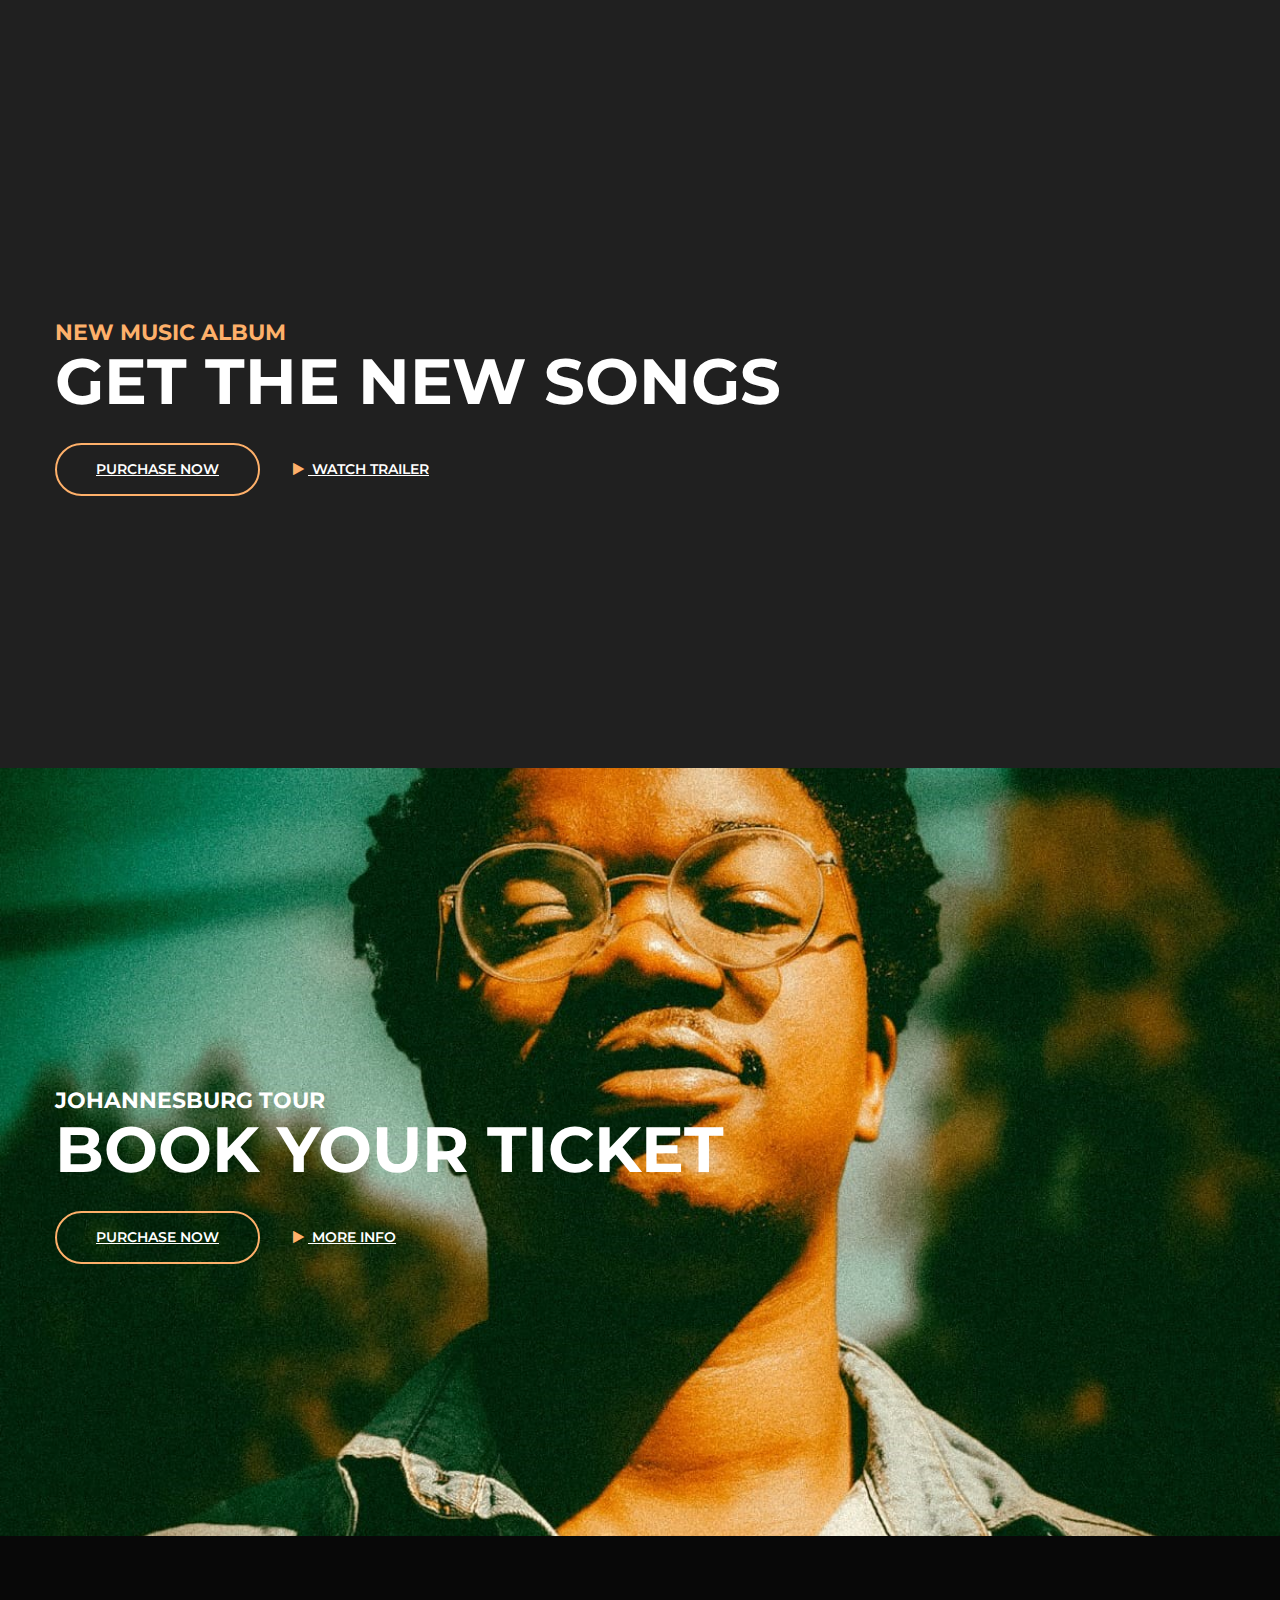
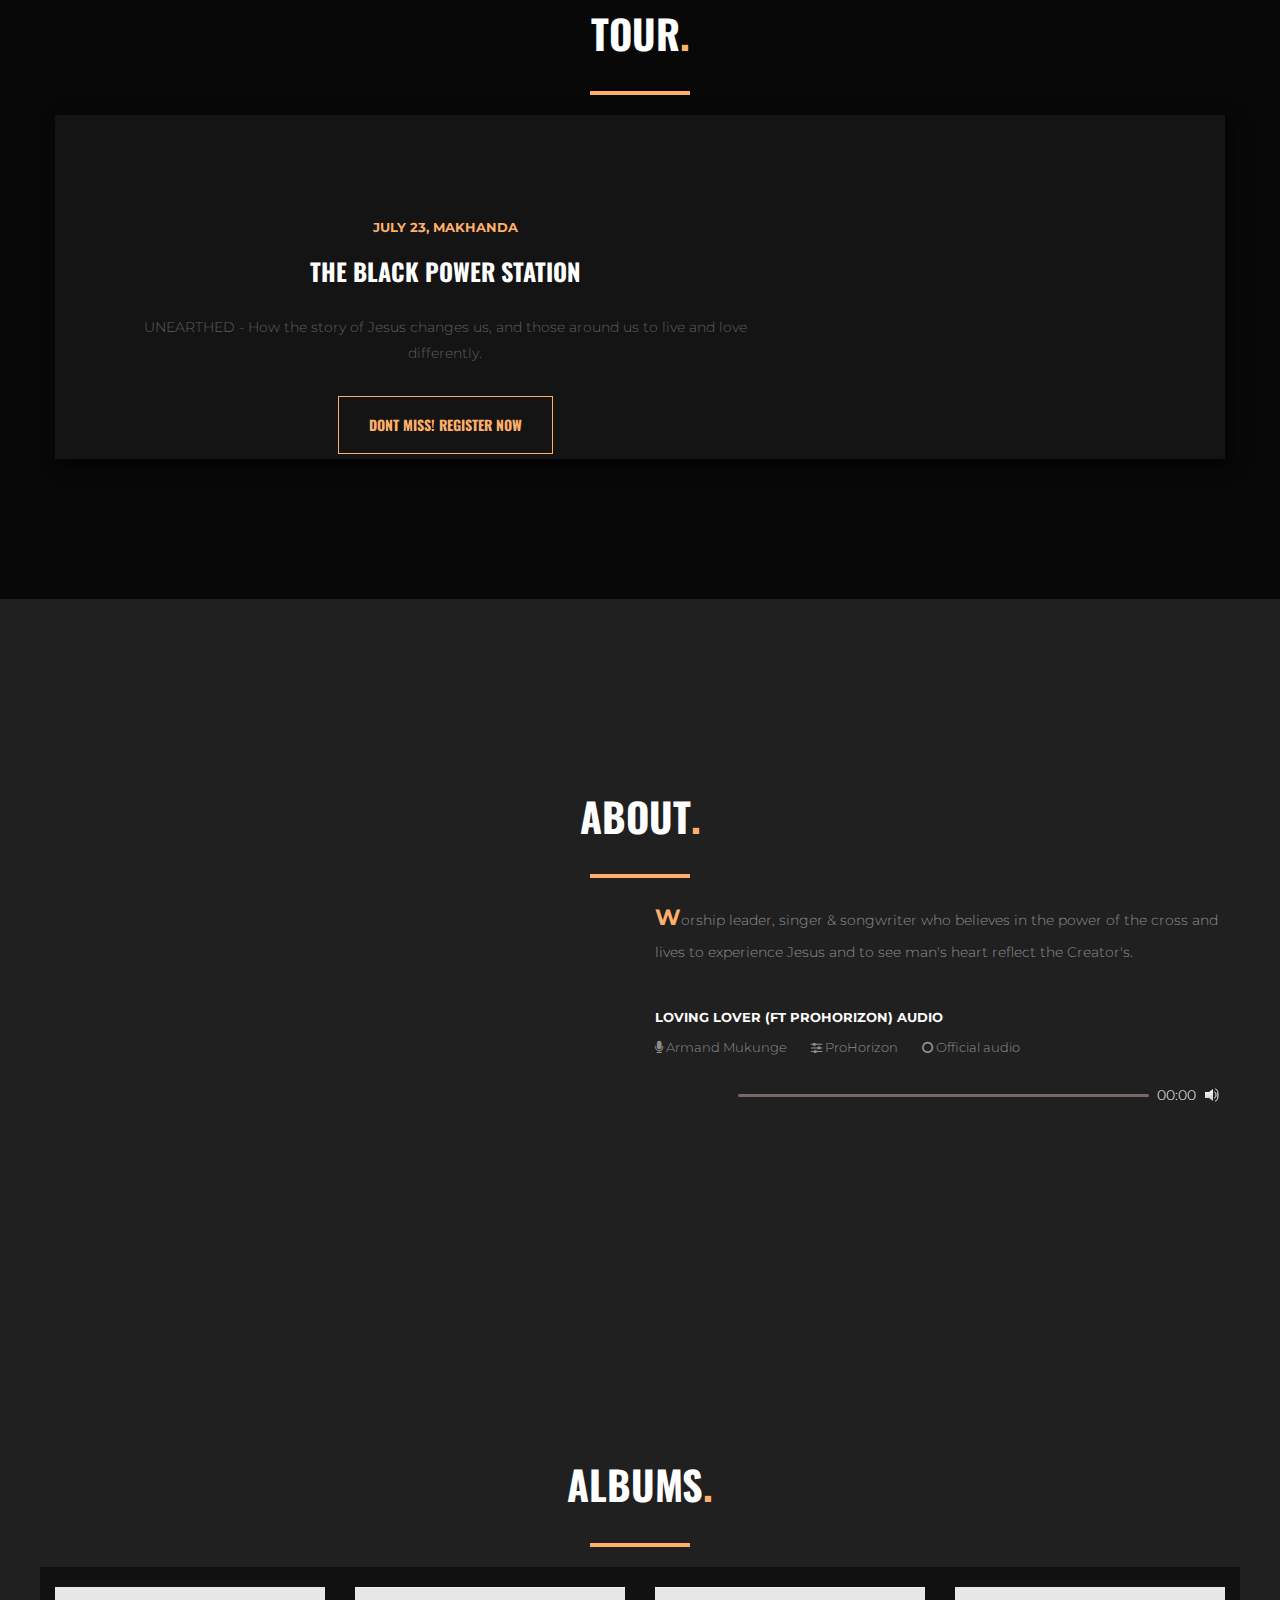
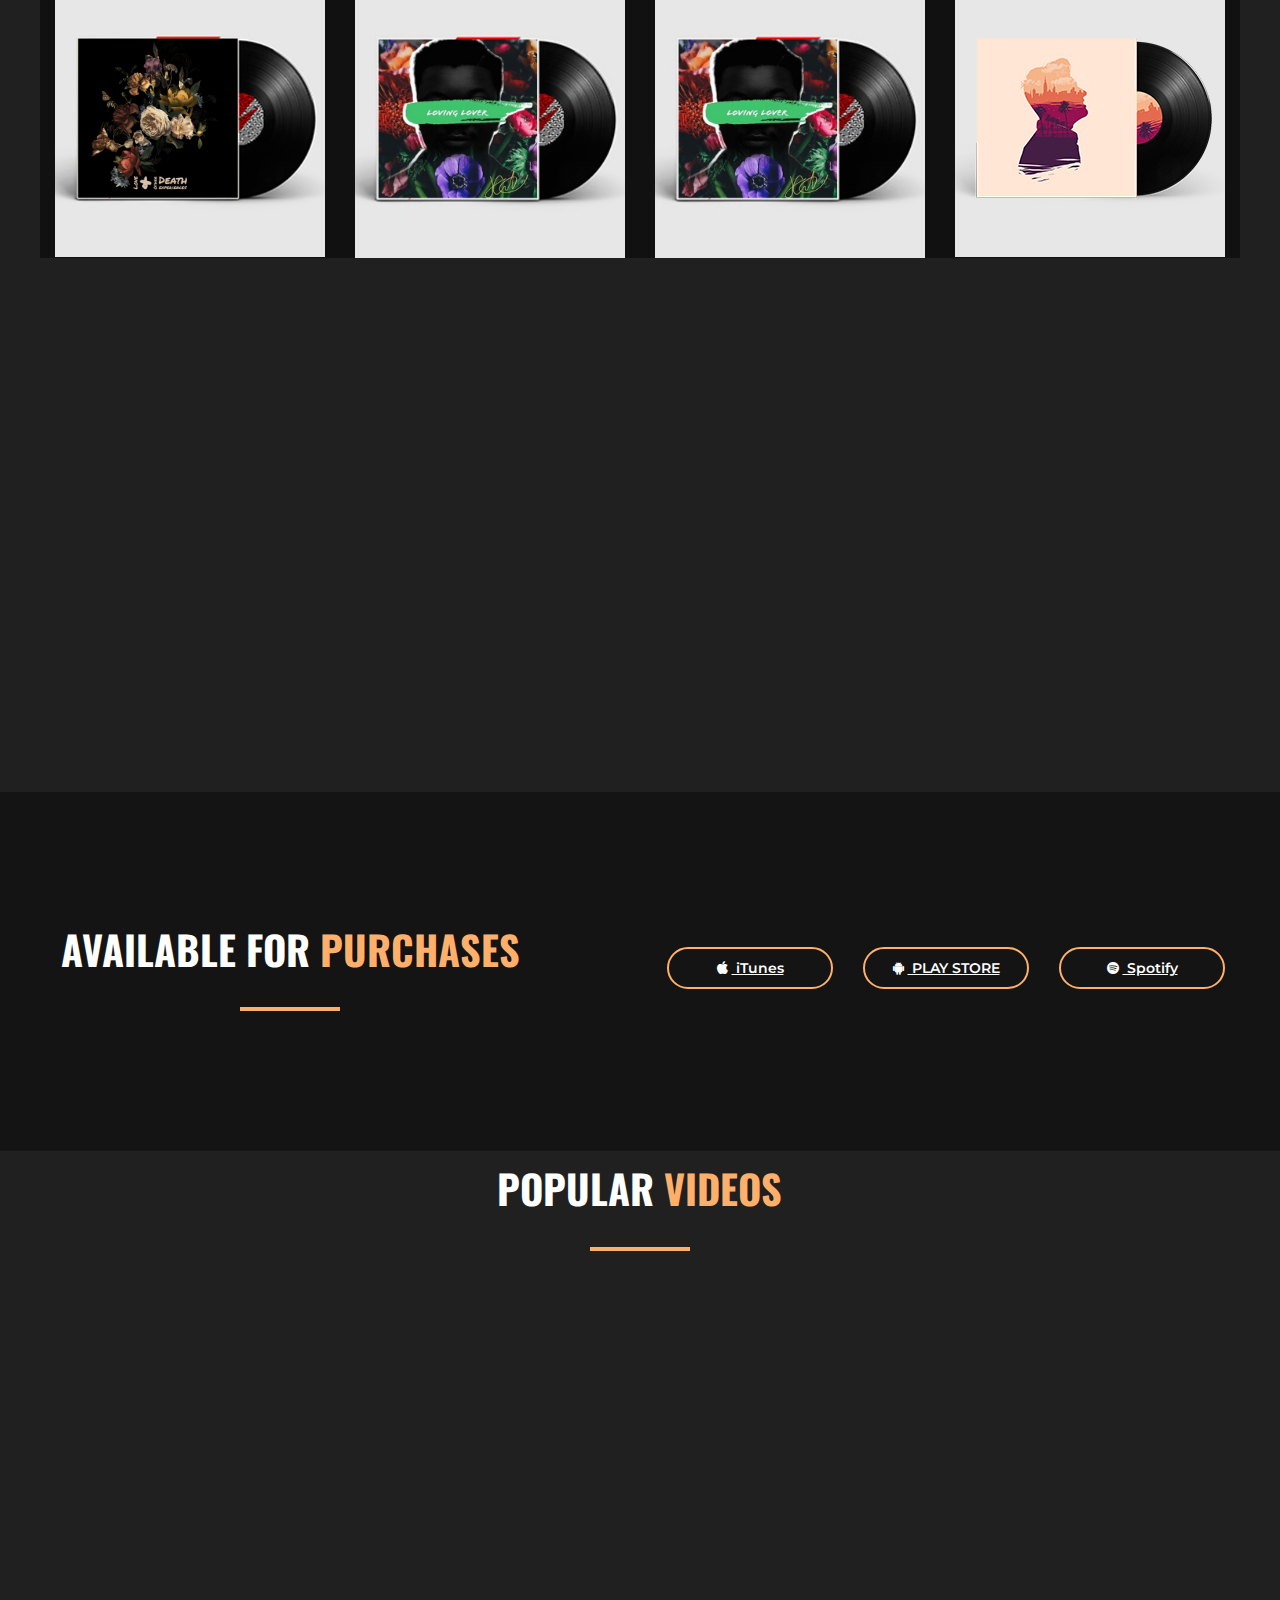
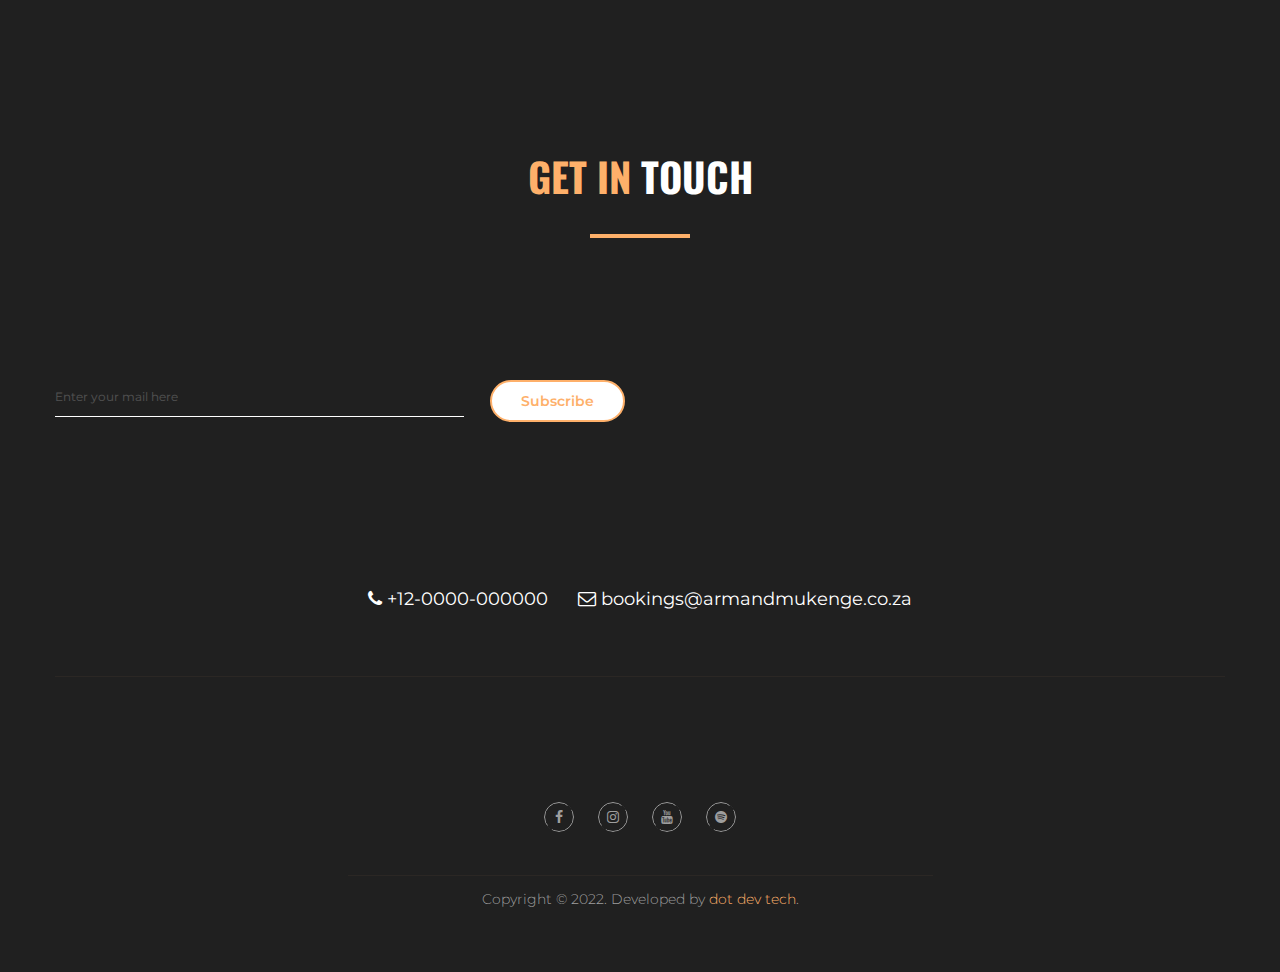
==== commit 43925add: "Add files via upload" ====
--- a/index.html
+++ b/index.html
@@ -25,6 +25,10 @@
      <!-- Custom CSS -->
      <link rel="stylesheet" href="css/style2.css">
      <link rel="stylesheet" href="css/responsive.css">
+     
+     
+     <link rel="shortcut icon" type="image/png" href="images/favicon.png">
+     
  
      <!-- Google Fonts -->
      <link href="https://fonts.googleapis.com/css?family=Montserrat:300,400,500,600,700" rel="stylesheet">
@@ -85,26 +89,15 @@
                 </div>
             </div>
         </div>
+    
         <div class="banner-item banner-item-2">
             <div class="banner-content text-white">
                 <div class="container">
-                    <h3 class="banner-subtitle theme-color">New Music Album</h3>
-                    <h1 class="banner-title">Get the new songs</h1>
+                    <h3 class="banner-subtitle ">Johannesburg tour</h3>                
+                    <h1 class="banner-title">Book your ticket</h1>
                     <div class="button-group">
-                        <a class="btn btn-border btn-lg btn-white" href="#">Purchase Now</a>
-                        <a class="btn btn-simple btn-lg btn-white play-video" href="https://www.youtube.com/watch?v=5cY5PHE4x_g"><i class="fa fa-play"></i> Watch Trailer</a>
-                    </div>
-                </div>
-            </div>
-        </div>
-        <div class="banner-item banner-item-3">
-            <div class="banner-content text-white">
-                <div class="container">
-                    <h3 class="banner-subtitle theme-color">New Music Album</h3>
-                    <h1 class="banner-title">Get the new songs</h1>
-                    <div class="button-group">
-                        <a class="btn btn-border btn-lg btn-white" href="#">Purchase Now</a>
-                        <a class="btn btn-simple btn-lg btn-white play-video" href="https://www.youtube.com/watch?v=5cY5PHE4x_g"><i class="fa fa-play"></i> Watch Trailer</a>
+                        <a class="btn btn-border btn-lg btn-white" href="#">Purchase Now</a>                                                                 
+                        <a class="btn btn-simple btn-lg btn-white play-video" href="https://www.youtube.com/watch?v=5cY5PHE4x_g"><i class="fa fa-play"></i> More Info</a>
                     </div>
                 </div>
             </div>
@@ -327,32 +320,12 @@
         </div>
 
 
-        <div class="section section-padding">
-            <div class="container">
-                <div class="row">
-                    <div class="col-lg-8 offset-lg-2 col-12">
-                        <div class="title1"><span>Popular </span>videos</div>
-                       
-                    </div>
-                </div>
-                <div class="row">
-                    <div class="col-12">
-                        <div class="plyr-video">
-                            <div data-type="youtube" data-video-id="j5My-1cwQsQ"></div>
-                        </div>
-                    </div>
-                </div>
-                <br>
-                <br>
-                <div class="row">
-                    <div class="col-12">
-                        <div class="plyr-video">
-                            <div data-type="youtube" data-video-id="RAj80fpZFHw"></div>
-                        </div>
-                    </div>
-                </div>
-            </div>
-        </div>
+        <div class="col-lg-8 offset-lg-2 col-12">
+            <div class="title1"><span>Popular </span>videos</div>
+           
+        </div>
+
+        <iframe id="ytplayer" type="text/html" width="100%" height="400" src="https://www.youtube.com/embed/?listType=playlist&list=OLAK5uy_l8pjpwrxsFMB5B3GFfjpV22UsV5t_F_fI" frameborder="0" allowfullscreen></iframe>
 
 
 
--- a/css/style2.css
+++ b/css/style2.css
@@ -0,0 +1,3838 @@
+/*=======================================================================
+* Template Name: Mxtonz - A Fresh Music, Band &amp; Dj Template
+* Template URI: http://appscred.com/html/mxtonz
+* Author: AppsCred
+* Author URI: http://appscred.com/
+* Description: A Bootstrap 3 Full and Final HTML Template for music band, dj, music agency or any kind of website related to music industry
+* Version: 1.0
+* License: GPL v2 or later
+* License URI: http://www.gnu.org/licenses/old-licenses/gpl-2.0.html
+* Tags: html, template, music, marketing, appscred
+======================================================================= */
+
+/* Table of content
+--------------------------------------------
+General
+Button
+Header
+Banner
+Upcoming Album
+Upcoming Stage
+Artist
+About Singer
+Next Event
+Show Styles
+Gallery
+Products
+Latest Album
+Music Player
+Blog
+Blog Single
+Subscription
+Footer
+Page Header
+About Band
+About Artist
+Album
+Single Concert Page
+Contact Page
+FAQs
+404 Styles
+------------------------------------------*/
+
+/*----------------------------
+General
+----------------------------*/
+
+html {
+    font-size: 62.5%;
+    -webkit-font-smoothing: antialiased;
+}
+
+body {
+    font-size: 1.4rem;
+    font-family: "Montserrat", sans-serif;
+    color: #111111;
+    font-weight: 300;
+    line-height: 1.857143;
+}
+
+h1,
+.h1 {
+    font-size: 6.4rem;
+}
+
+h2,
+.h2 {
+    font-size: 4.2rem;
+}
+
+h3,
+.h3 {
+    font-size: 3.4rem;
+}
+
+h4,
+.h4 {
+    font-size: 2.2rem;
+}
+
+h5,
+.h5 {
+    font-size: 1.6rem;
+}
+
+h6,
+.h6 {
+    font-size: 1.2rem;
+}
+
+h1,
+.h1,
+h2,
+.h2,
+h3,
+.h3,
+h4,
+.h4,
+h5,
+.h5,
+h6,
+.h6 {
+    line-height: 1.176471;
+    font-weight: 700;
+}
+
+a {
+    color: #feb06a ;
+    -webkit-transition: all 0.3s ease;
+    transition: all 0.3s ease;
+}
+
+a:focus,
+a:visited,
+a:active {
+    color: #feb06a ;
+    outline: none;
+    text-decoration: none;
+}
+
+a:hover {
+    color: #111111;
+    outline: none;
+    text-decoration: none;
+}
+
+.section {
+    position: relative;
+    background-size: cover;
+    background-position: center center;
+}
+
+.section-padding {
+    padding: 120px 0;
+}
+
+.section-padding.bottom-0 {
+    padding-bottom: 0;
+}
+
+.theme-bg {
+    background-color: transparent;
+    color: #ffffff;
+}
+
+.text-white {
+    color: #ffffff;
+}
+
+.gray-bg {
+    background-color: #d5cfd7;
+}
+
+.black-bg {
+    background-color: #111111;
+    color: #ffffff;
+}
+
+.theme-color {
+    color: #feb06a ;
+}
+
+.section-header {
+    position: relative;
+    padding-bottom: 20px;
+    margin-bottom: 60px;
+}
+
+.section-header .section-title {
+    text-transform: uppercase;
+    margin: 0;
+    color: #f5f5f5;
+}
+
+.section-header .section-subtext {
+    margin-top: 5px;
+    margin-bottom: 0;
+    text-transform: uppercase;
+    font-weight: 500;
+}
+
+.section-header:after {
+    content: "";
+    position: absolute;
+    height: 8px;
+    width: 100px;
+    left: 50%;
+    bottom: 0;
+    margin-left: -50px;
+    background-color: #111111;
+}
+
+.text-white .section-header:after,
+.theme-bg .section-header:after {
+    background-color: #ffffff;
+}
+
+.section-header.left-style {
+    padding-bottom: 0;
+    padding-top: 15px;
+    margin-bottom: 0;
+}
+
+.section-header.left-style .section-title {
+    font-size: 4.2rem;
+    line-height: 1.35;
+}
+
+.section-header.left-style:after {
+    left: 0;
+    margin-left: 0;
+    top: 0;
+}
+
+.section-header.style-3:after {
+    content: none;
+}
+
+.section-header.style-3 .section-subtext {
+    text-transform: none;
+    font-weight: 400;
+    margin-top: 15px;
+}
+
+.section-header.style-3 .btn {
+    text-transform: none;
+    margin-top: 25px;
+}
+
+.fluid-container {
+    overflow: hidden;
+    zoom: 1;
+    position: relative;
+}
+
+.fluid-container .half {
+    width: 50%;
+    display: inline-block;
+    float: left;
+}
+
+
+.side-img {
+    position: absolute;
+    top: 0;
+    right: 0;
+    height: 100%;
+    background-position: center center;
+    background-size: cover;
+}
+
+/*----------------------------
+Button 
+----------------------------*/
+
+.btn {
+    line-height: 38px;
+    border: 2px solid #feb06a ;
+    background-color: #feb06a ;
+    color: #ffffff !important;
+    padding: 0 29px;
+    border-radius: 21px;
+    font-weight: 600;
+    text-transform: uppercase;
+    -webkit-transition: all 0.3s ease;
+    transition: all 0.3s ease;
+    font-size: 1.4rem;
+}
+
+.btn:active,
+.btn:focus,
+.btn:active:focus,
+.btn:visited {
+    background-color: #feb06a ;
+    -webkit-box-shadow: none;
+    box-shadow: none;
+    outline: none;
+    color: #ffffff !important;
+}
+
+.btn:hover,
+.btn:hover:active,
+.btn:hover:focus,
+.btn:hover:active:focus {
+    background-color: #111111;
+    border-color: #111111;
+    color: #ffffff !important;
+}
+
+.btn:hover .fa,
+.btn:hover:active .fa,
+.btn:hover:focus .fa,
+.btn:hover:active:focus .fa {
+    color: #ffffff;
+}
+
+.btn .fa {
+    margin-right: 4px;
+    color: #feb06a ;
+}
+
+.btn.btn-border {
+    background-color: transparent;
+    color: #feb06a  !important;
+}
+
+.btn.btn-border:active,
+.btn.btn-border:focus,
+.btn.btn-border:active:focus,
+.btn.btn-border:visited {
+    background-color: transparent;
+    color: #feb06a  !important;
+}
+
+.btn.btn-border:hover,
+.btn.btn-border:hover:active,
+.btn.btn-border:hover:focus,
+.btn.btn-border:hover:active:focus {
+    background-color: #feb06a ;
+    color: #ffffff !important;
+}
+
+.btn.btn-border.btn-white {
+    background-color: transparent;
+    color: #ffffff !important;
+}
+
+.btn.btn-border.btn-white:focus,
+.btn.btn-border.btn-white:visited,
+.btn.btn-border.btn-white:active,
+.btn.btn-border.btn-white:focus:visited,
+.btn.btn-border.btn-white:active:focus {
+    background-color: #ffffff;
+    color: #ffffff !important;
+}
+
+.btn.btn-border.btn-white:hover,
+.btn.btn-border.btn-white:focus:hover,
+.btn.btn-border.btn-white:active:hover,
+.btn.btn-border.btn-white:active:focus:hover {
+    color: #feb06a  !important;
+}
+
+.btn.btn-border.btn-black {
+    background-color: transparent;
+    color: #111111 !important;
+    border-color: #111111;
+}
+
+.btn.btn-border.btn-black:focus,
+.btn.btn-border.btn-black:visited,
+.btn.btn-border.btn-black:active,
+.btn.btn-border.btn-black:focus:visited,
+.btn.btn-border.btn-black:active:focus {
+    color: #111111 !important;
+    border-color: #111111;
+    background-color: #feb06a;
+}
+
+.btn.btn-border.btn-black:hover,
+.btn.btn-border.btn-black:focus:hover,
+.btn.btn-border.btn-black:active:hover,
+.btn.btn-border.btn-black:active:focus:hover {
+    color: #ffffff !important;
+    border-color: #feb06a ;
+}
+
+.btn.btn-white {
+    background-color: #ffffff;
+    border-color: #feb06a;
+    color: #feb06a  !important;
+}
+
+.btn.btn-white:active,
+.btn.btn-white:focus,
+.btn.btn-white:active:focus,
+.btn.btn-white:visited {
+    background-color: #ffffff;
+    border-color: #ffffff;
+    color: #feb06a !important;
+}
+
+.btn.btn-white:hover,
+.btn.btn-white:hover:active,
+.btn.btn-white:hover:focus,
+.btn.btn-white:hover:active:focus {
+    background-color: #f7f7f7;
+    border-color: #f7f7f7;
+    color: #111111 !important;
+}
+
+.btn.btn-white.btn-simple {
+    color: #ffffff !important;
+}
+
+.btn.btn-white.btn-simple:focus,
+.btn.btn-white.btn-simple:visited,
+.btn.btn-white.btn-simple:active,
+.btn.btn-white.btn-simple:active:focus {
+    color: #feb06a !important;
+}
+
+.btn.btn-white.btn-simple:focus .fa,
+.btn.btn-white.btn-simple:visited .fa,
+.btn.btn-white.btn-simple:active .fa,
+.btn.btn-white.btn-simple:active:focus .fa {
+    color: #feb06a;
+}
+
+.btn.btn-black {
+    background-color: #111111;
+    border-color: #111111;
+    color: #ffffff !important;
+}
+
+.btn.btn-black:active,
+.btn.btn-black:focus,
+.btn.btn-black:active:focus,
+.btn.btn-black:visited {
+    background-color: #111111;
+    border-color: #111111;
+    color: #ffffff !important;
+}
+
+.btn.btn-black:hover,
+.btn.btn-black:hover:active,
+.btn.btn-black:hover:focus,
+.btn.btn-black:hover:active:focus {
+    background-color: #feb06a ;
+    border-color: #feb06a ;
+    color: #ffffff !important;
+}
+
+.btn.btn-simple {
+    border-color: transparent;
+    background-color: transparent;
+    color: #111111 !important;
+}
+
+.btn.btn-simple:focus,
+.btn.btn-simple:visited,
+.btn.btn-simple:active,
+.btn.btn-simple:active:focus {
+    border-color: transparent;
+    background-color: transparent;
+    color: #111111 !important;
+}
+
+.btn.btn-simple:hover,
+.btn.btn-simple:active:hover,
+.btn.btn-simple:focus:hover,
+.btn.btn-simple:hover:active:focus {
+    color: #ffffff !important;
+    background-color: #feb06a ;
+    border-color: #feb06a ;
+}
+
+.btn.btn-lg {
+    line-height: 49px;
+    border-radius: 26.5px;
+    padding: 0 39px;
+}
+
+.btn.btn-lg.btn-simple {
+    padding: 0 27px;
+}
+
+.btn.btn-sm {
+    font-size: 1.2rem;
+    font-weight: 500;
+    text-transform: uppercase;
+    line-height: 29px;
+    border-radius: 17px;
+    padding: 0 19px;
+}
+
+.button-group .btn+.btn:not(.btn-simple) {
+    margin-left: 26px;
+}
+
+/*--------------------------------
+Header
+--------------------------------*/
+
+.top-header {
+    position: relative;
+    z-index: 990;
+}
+
+.navbar-default {
+    position: absolute;
+    top: 0;
+    left: 0;
+    right: 0;
+    border-radius: 0;
+    border: none;
+    background-color: rgba(255, 255, 255, 0.66);
+    z-index: 990;
+    min-height: 100px;
+    margin: 0;
+    -webkit-transition: all 0.3s ease;
+    transition: all 0.3s ease;
+    padding: 0;
+}
+
+.navbar-default .navbar-nav>li>a {
+    font-size: 1.4rem;
+    font-weight: 600;
+    text-transform: uppercase;
+    color: #111111;
+    line-height: 70px;
+    padding: 15px 18px;
+}
+
+.navbar-default .navbar-nav>li>a:focus {
+    color: #111111;
+}
+
+.navbar-default .navbar-nav>li>a:hover {
+    color: #feb06a ;
+}
+
+.navbar-default .navbar-nav>li.active a {
+    color: #ffffff;
+    background-color: #feb06a ;
+}
+
+.navbar-default .navbar-nav>li.active a:hover,
+.navbar-default .navbar-nav>li.active a:hover,
+.navbar-default .navbar-nav>li.active a:visited {
+    color: #ffffff;
+    background-color: #feb06a ;
+}
+
+.navbar-default .navbar-nav>li:last-child .dropdown-menu,
+.navbar-default .navbar-nav>li:nth-last-child(2) .dropdown-menu {
+    right: 0;
+    left: auto;
+}
+
+.navbar-default .navbar-nav>li:last-child .dropdown-menu .dropdown-menu,
+.navbar-default .navbar-nav>li:nth-last-child(2) .dropdown-menu .dropdown-menu {
+    right: 100%;
+    top: 0;
+}
+
+.navbar-default .navbar-nav>li>.dropdown-menu {
+    border-top: 3px solid #feb06a ;
+}
+
+.navbar-default .navbar-nav>li.dropdown>a:after {
+    content: "\f107";
+    font-family: "FontAwesome";
+    margin-left: 4px;
+}
+
+.navbar-default .navbar-nav>li.dropdown .dropdown>a:after {
+    content: "\f105";
+    font-family: "FontAwesome";
+    margin-left: 4px;
+    float: right;
+}
+
+.navbar-default .navbar-nav .dropdown-menu {
+    display: block;
+    -webkit-box-shadow: 0 3px 5px -1px rgba(0, 0, 0, 0.25);
+    box-shadow: 0 3px 5px -1px rgba(0, 0, 0, 0.25);
+    border: none;
+    opacity: 0;
+    visibility: hidden;
+    right: auto;
+    left: 0;
+}
+
+.navbar-default .navbar-nav .dropdown-menu .dropdown-menu {
+    left: 100%;
+    top: 0;
+}
+
+.navbar-default .navbar-nav .dropdown-menu>li {
+    position: relative;
+}
+
+.navbar-default .navbar-nav .dropdown-menu>li>a {
+    font-size: 1.4rem;
+    font-weight: 600;
+    text-transform: uppercase;
+    color: #111111;
+    line-height: 1;
+    padding: 15px;
+    display: block;
+}
+
+.navbar-default .navbar-nav .dropdown-menu>li>a:focus {
+    color: #111111;
+}
+
+.navbar-default .navbar-nav .dropdown-menu>li>a:hover {
+    color: #feb06a ;
+}
+
+.navbar-default .navbar-nav li:hover>.dropdown-menu {
+    opacity: 1;
+    visibility: visible;
+}
+
+.navbar-default .search-nav {
+    position: relative;
+}
+
+.navbar-default .search-nav .search-toggle {
+    line-height: 70px;
+    padding: 15px 18px;
+    display: inline-block;
+    font-size: 1.4rem;
+}
+
+.navbar-default .search-nav .search-toggle .fa {
+    width: 15px;
+}
+
+.navbar-default .search-nav .header-search-wrap {
+    position: absolute;
+    top: 100%;
+    white-space: nowrap;
+    right: 0;
+    display: none;
+    background-color: #ffffff;
+    width: 320px;
+}
+
+.navbar-default .search-nav .header-search-wrap .header-search [type=search] {
+    line-height: 20px;
+    padding-right: 60px;
+}
+
+.navbar-default .search-nav .header-search-wrap .header-search [type=submit] {
+    position: absolute;
+    right: 10px;
+    font-size: 1.4rem;
+    line-height: 20px;
+    top: 0;
+    padding: 9px 10px;
+    border: none;
+    background-color: transparent;
+}
+
+.page .navbar-default {
+    position: relative;
+}
+
+.navbar-default.affix {
+    position: fixed;
+    min-height: 60px;
+    background-color: #ffffff;
+    -webkit-box-shadow: 0 3px 5px -1px rgba(0, 0, 0, 0.25);
+    box-shadow: 0 3px 5px -1px rgba(0, 0, 0, 0.25);
+}
+
+.navbar-default.affix .navbar-brand {
+    height: 60px;
+    margin-top: 0;
+    margin-bottom: 0;
+    padding-top: 17px;
+    padding-bottom: 17px;
+}
+
+.navbar-default.affix .navbar-nav>li>a {
+    line-height: 30px;
+}
+
+.navbar-default.affix .search-nav .search-toggle {
+    line-height: 30px;
+}
+
+.navbar-brand {
+    height: 70px;
+    padding-top: 22px;
+    padding-bottom: 22px;
+    margin-top: 15px;
+    margin-bottom: 15px;
+}
+
+/***  Version 1.1 fix ***/
+
+.navbar-default .dropdown-menu {
+    min-width: 190px;
+}
+
+.navbar-default .dropdown-menu>li>a {
+    white-space: nowrap;
+}
+
+.navbar-default .dropdown-menu>li>a:focus,
+.dropdown-menu>li>a:hover {
+    background-color: #f5f5f5;
+}
+
+.navbar-toggle {
+    height: 34px;
+    padding: 9px 10px;
+}
+
+.navbar-toggle .icon-bar {
+    display: block;
+    width: 22px;
+    height: 2px;
+    border-radius: 1px;
+}
+
+.navbar-toggle .icon-bar+.icon-bar {
+    margin-top: 4px;
+}
+
+@media screen and (max-width: 991.98px) {
+    .navbar-expand-lg>.container,
+    .navbar-expand-lg>.container-fluid {
+        padding: 0 15px;
+    }
+}
+
+/*--------------------------------
+Banner
+--------------------------------*/
+
+.banner-item {
+    height: 768px;
+    background-size: cover;
+    background-position: center center;
+    position: relative;
+}
+
+.banner-item-1 {
+    background-image: url(../images/slide03-removebg.png);
+}
+
+.banner-item-2 {
+    background-image: url(../images/slide04.jpg);
+}
+
+.banner-item-3 {
+    background-image: url(../images/slide06-removebg.png);
+}
+
+.banner-content {
+    position: absolute;
+    top: 50%;
+    -webkit-transform: translateY(-50%);
+    transform: translateY(-50%);
+    left: 0;
+    right: 0;
+    margin-top: 25px;
+}
+
+.banner-subtitle {
+    font-size: 2.2rem;
+    text-transform: uppercase;
+    line-height: 1;
+    margin-top: 0;
+    margin-bottom: 5px;
+}
+
+.banner-title {
+    text-transform: uppercase;
+    margin-top: 0;
+    margin-bottom: 30px;
+    line-height: 1;
+}
+
+.banner-slider .owl-prev,
+.banner-slider .owl-next {
+    position: absolute;
+    top: 50%;
+    margin-top: 25px;
+    -webkit-transform: translateY(-50%);
+    transform: translateY(-50%);
+    width: 30px;
+    height: 120px;
+    background-color: #111111;
+    opacity: 0;
+    visibility: hidden;
+    color: #ffffff;
+    font-size: 2rem;
+    line-height: 120px;
+    text-align: center;
+    -webkit-transition: all 0.3s ease;
+    transition: all 0.3s ease;
+}
+
+.banner-slider .owl-prev:hover,
+.banner-slider .owl-next:hover {
+    background-color: #feb06a ;
+    opacity: 1;
+}
+
+.banner-slider .owl-prev {
+    left: 0;
+}
+
+.banner-slider .owl-next {
+    right: 0;
+}
+
+.banner-slider:hover .owl-prev,
+.banner-slider:hover .owl-next {
+    opacity: 0.6;
+    visibility: visible;
+}
+
+/*----------------------------
+Upcoming Album
+----------------------------*/
+
+.upcoming-album {
+    padding: 93px 70px 93px 20px;
+    background: transparent;
+}
+.upcoming-album:hover {
+    background: gray;
+}
+
+.upcoming-album .album-art {
+    display: inline-block;
+    width: 364px;
+    margin-right: 56px;
+    float: left;
+}
+
+.upcoming-album .album-content {
+    display: inline-block;
+    float: left;
+    width: calc(100% - 420px);
+}
+
+.upcoming-album .album-title {
+    font-weight: 3.4rem;
+    font-weight: 600;
+    text-transform: uppercase;
+    margin-top: 0;
+    margin-bottom: 0;
+}
+
+.upcoming-album .release-date {
+    font-size: 1.8rem;
+    font-weight: 600;
+    text-transform: uppercase;
+    margin-top: 15px;
+    margin-bottom: 0;
+}
+
+.upcoming-album .album-excerpt {
+    margin-top: 12px;
+    margin-bottom: 0;
+}
+
+.upcoming-album .btn {
+    margin-top: 22px;
+}
+
+/*----------------------------
+Upcoming Stage
+----------------------------*/
+
+.upcoming-stage-section {
+    background-image: url(../images/bg/upcoming-stage-bg.jpg);
+}
+
+.upcoming-stage-section .section-header {
+    margin-top: 35px;
+}
+
+.stage-countdown-wrap {
+    float: right;
+    text-align: left;
+    max-width: 420px;
+    width: 100%;
+}
+
+.stage-title {
+    text-transform: uppercase;
+    margin: 0;
+}
+
+.stage-location {
+    font-weight: 500;
+    text-transform: uppercase;
+    margin-bottom: 0;
+    margin-top: 5px;
+}
+
+.countdown-stage {
+    width: 100%;
+    background-color: #feb06a ;
+    color: #ffffff;
+    margin-top: 20px;
+    padding: 13px 30px;
+}
+
+.countdown-stage .section_count {
+    display: inline-block;
+    line-height: 1;
+    width: 25%;
+}
+
+.countdown-stage .section_count .tcount {
+    display: block;
+    font-weight: 700;
+    font-size: 4.2rem;
+}
+
+.countdown-stage .section_count .text {
+    display: block;
+    text-transform: uppercase;
+    font-weight: 500;
+    margin-top: 2px;
+}
+
+/*----------------------------
+Artist
+----------------------------*/
+
+.artist-section {
+    padding-top: 180px;
+}
+
+.artists .col-lg-4:nth-child(2) {
+    margin-top: 80px;
+}
+
+.artist {
+    width: 100%;
+    max-width: 278px;
+    margin: 0 auto;
+    position: relative;
+}
+
+.artist+.artist {
+    margin-top: 50px;
+}
+
+.artist .artist-avatar {
+    display: block;
+    clear: both;
+    position: relative;
+    overflow: visible;
+}
+
+.artist .artist-avatar:before,
+.artist .artist-avatar:after {
+    content: "";
+    position: absolute;
+    width: 272px;
+    height: 272px;
+    background-position: center center;
+    background-size: contain;
+    background-repeat: no-repeat;
+    background-image: url(../images/artist/hover-effect.png);
+    top: 0;
+    z-index: 0;
+    -webkit-transition: all 0.3s ease;
+    transition: all 0.3s ease;
+}
+
+.artist .artist-avatar:before {
+    left: 0;
+}
+
+.artist .artist-avatar:after {
+    right: 0;
+}
+
+.artist .artist-avatar img {
+    z-index: 1;
+    position: relative;
+}
+
+.artist .artist-name {
+    position: relative;
+    text-transform: uppercase;
+    color: #111111;
+    padding-left: 65px;
+    margin-top: 25px;
+    margin-bottom: 0;
+}
+
+.artist .artist-name a {
+    color: inherit;
+}
+
+.artist .artist-name:before {
+    content: "";
+    position: absolute;
+    left: 0;
+    top: 9px;
+    background-color: #111111;
+    width: 50px;
+    height: 5px;
+}
+
+.artist .artist-role {
+    text-transform: uppercase;
+    padding-left: 65px;
+    margin-top: 5px;
+    margin-bottom: 0;
+}
+
+.artist:hover .artist-avatar:before {
+    left: -50px;
+}
+
+.artist:hover .artist-avatar:after {
+    right: -50px;
+}
+
+/*----------------------------
+About Singer
+----------------------------*/
+
+.about-singer-section {
+    background-image: url(../images/bg/about-singer-bg.jpg);
+}
+
+.about-singer-content .about-singer-title {
+    text-transform: uppercase;
+    margin: 0;
+}
+
+.about-singer-content .about-singer-role {
+    text-transform: uppercase;
+    font-size: 1.8rem;
+    margin-bottom: 0;
+    margin-top: 5px;
+    padding-left: 120px;
+    position: relative;
+}
+
+.about-singer-content .about-singer-role:before {
+    content: "";
+    width: 100px;
+    height: 8px;
+    background-color: #ffffff;
+    position: absolute;
+    left: 0;
+    top: 12px;
+}
+
+.about-singer-content .about-singer-text {
+    margin-top: 12px;
+    margin-bottom: 0;
+}
+
+.about-singer-content .button-group {
+    margin-top: 50px;
+}
+
+/*----------------------------
+Next Event
+----------------------------*/
+
+.next-event-section {
+    background-image: url(../images/bg/about-singer-bg.jpg);
+}
+
+.next-event-content .next-event-title {
+    text-transform: uppercase;
+    margin: 0;
+}
+
+.next-event-content .next-event-place {
+    text-transform: uppercase;
+    font-size: 1.8rem;
+    margin-bottom: 0;
+    margin-top: 5px;
+    padding-left: 120px;
+    position: relative;
+}
+
+.next-event-content .next-event-place:before {
+    content: "";
+    width: 100px;
+    height: 8px;
+    background-color: #ffffff;
+    position: absolute;
+    left: 0;
+    top: 12px;
+}
+
+.next-event-content .about-next-event {
+    margin-top: 12px;
+    margin-bottom: 0;
+}
+
+.next-event-content .button-group {
+    margin-top: 50px;
+}
+
+/*--------------------------------
+Show Styles
+--------------------------------*/
+
+.show-table {
+    width: 100%;
+    margin-bottom: 40px;
+    border-spacing: 0;
+}
+
+.show-table tr {
+    border-bottom: 1px solid #bdbdbd;
+    -webkit-transition: all 0.3s ease;
+    transition: all 0.3s ease;
+    background-size: cover;
+    background-position: center center;
+    position: relative;
+    background-repeat: no-repeat;
+}
+
+.show-table tr:last-child {
+    border-bottom: none;
+}
+
+.show-table tr:hover {
+    background-image: url(../images/bg/show-table-bg.jpg);
+}
+
+.show-table tr:hover .show-date,
+.show-table tr:hover .show-hall,
+.show-table tr:hover .show-name {
+    color: #ffffff;
+}
+
+.show-table tr:hover .date:after {
+    background-color: #ffffff;
+}
+
+.show-table td {
+    vertical-align: middle;
+    padding: 30px 0;
+}
+
+.show-date {
+    line-height: 100%;
+    -webkit-transition: all 0.3s ease;
+    transition: all 0.3s ease;
+    width: 200px;
+}
+
+tr:hover .show-date {
+    padding-left: 30px;
+}
+
+.show-date .date {
+    display: block;
+    font-size: 3.4rem;
+    font-weight: 700;
+    text-transform: uppercase;
+    margin-bottom: 8px;
+    position: relative;
+    line-height: 1;
+    padding-bottom: 5px;
+}
+
+.show-date .date:after {
+    content: "";
+    width: 20px;
+    height: 3px;
+    background-color: #111111;
+    position: absolute;
+    bottom: 0;
+    left: 0;
+}
+
+.show-date .day {
+    display: block;
+    font-weight: 500;
+    font-size: 1.8rem;
+    line-height: 1;
+}
+
+.show-hall {
+    line-height: 100%;
+}
+
+.show-hall .hall-name {
+    font-size: 1.8rem;
+    font-weight: 500;
+    display: block;
+    margin: 0;
+}
+
+.show-name {
+    font-size: 1.8rem;
+    font-weight: 500;
+}
+
+.show-ticket {
+    text-align: right;
+    -webkit-transition: all 0.3s ease;
+    transition: all 0.3s ease;
+    width: 200px;
+}
+
+tr:hover .show-ticket {
+    padding-right: 30px;
+}
+
+tr:hover .show-ticket .btn.btn-border {
+    background-color: transparent;
+    border-color: #ffffff;
+    color: #ffffff !important;
+}
+
+/*----------------------------
+Gallery
+----------------------------*/
+
+.grid-sizer {
+    width: 10%;
+}
+
+.grid-item {
+    width: 10%;
+}
+
+.grid-item.grid-item--width2 {
+    width: 20%;
+}
+
+.grid-item.grid-item--width3 {
+    width: 30%;
+}
+
+.grid-item.grid-item--width4 {
+    width: 40%;
+}
+
+.grid-item.grid-item--width5 {
+    width: 50%;
+}
+
+.grid-item img {
+    max-width: 100%;
+    height: auto;
+}
+
+/*----- Gallery Grid ---*/
+
+.gallery:not(.row) {
+    width: 100%;
+}
+
+.gallery.column-4 {
+    margin-bottom: -30px;
+}
+
+.gallery-item {
+    margin-bottom: 30px;
+    position: relative;
+    text-align: center;
+}
+
+.gallery-item img {
+    max-width: 100%;
+}
+
+.gallery-hover {
+    position: absolute;
+    top: 0;
+    left: 0;
+    right: 0;
+    bottom: 0;
+    background-color: rgba(17, 17, 17, 0.8);
+    opacity: 0;
+    visibility: hidden;
+    -webkit-transition: all 0.3s ease;
+    transition: all 0.3s ease;
+}
+
+.gallery-content {
+    position: absolute;
+    top: 50%;
+    -webkit-transform: translateY(-50%);
+    transform: translateY(-50%);
+    left: 0;
+    right: 0;
+    padding: 0 30px;
+    margin-top: 50px;
+    opacity: 0;
+    visibility: hidden;
+    -webkit-transition: all 0.3s ease-in;
+    transition: all 0.3s ease-in;
+    color: #ffffff;
+}
+
+.gallery-content .image-large {
+    font-size: 1.8rem;
+}
+
+.gallery-content .image-large:hover {
+    color: #ffffff;
+}
+
+.gallery-title {
+    font-weight: 400;
+    margin-bottom: 3px;
+}
+
+.gallery-item:hover .gallery-hover {
+    visibility: visible;
+    opacity: 1;
+}
+
+.gallery-item:hover .gallery-content {
+    visibility: visible;
+    opacity: 1;
+    margin-top: 0;
+}
+
+.filter-button-group {
+    margin-bottom: 60px;
+    text-align: center;
+}
+
+.filter-button-group button {
+    border: 1px solid #e7e7e7;
+    line-height: 31px;
+    height: 31px;
+    text-transform: uppercase;
+    font-weight: 400;
+    color: #111111;
+    background-color: transparent;
+    padding: 0 19px;
+    -webkit-transition: all 0.3s ease;
+    transition: all 0.3s ease;
+}
+
+.filter-button-group button+button {
+    margin-left: 6px;
+}
+
+.filter-button-group button:hover {
+    color: #feb06a ;
+    border-color: #feb06a ;
+}
+
+.filter-button-group button.active {
+    color: #ffffff;
+    background-color: #feb06a ;
+    border-color: #feb06a ;
+}
+
+/*--------------------------------
+Products
+--------------------------------*/
+
+.products {
+    margin-bottom: -55px;
+    overflow: hidden;
+    zoom: 1;
+    position: relative;
+    background-color: #111111;
+    margin-top: 0%;
+    margin-bottom: 0px;
+}
+
+.product {
+    width: 100%;
+    margin-bottom: 55px;
+    border-color: black;  
+    border-width: 0cm;
+    margin-bottom: 0px;
+}
+
+.product-thumb {
+    position: relative;
+    width: 100%;
+    cursor: pointer;
+}
+
+.product-thumb img {
+    min-width: 100%;
+    max-width: 100%;
+    height: auto;
+}
+.product .txt1 {
+    color: #ffffff;
+    font-weight: 600;
+    font-family: 'Oswald';
+    text-align: center;
+    text-transform: uppercase;
+    letter-spacing: 0;
+    padding-bottom: 0px;
+    font-size: 26px;
+    font-weight: 700;
+    color: #feb06a;
+    position: relative;
+    margin-bottom: 0px;
+}
+.product .txt2 {
+    color: #ffffff;
+    font-weight: 200;
+    font-family: 'Oswald';
+    text-align: center;
+    
+    letter-spacing: 0;
+    padding-bottom: 0px;
+    font-size: 16px;
+    font-weight: 700;
+    position: relative;
+    margin-bottom: 0px;
+}
+
+.product-thumb .product-thumb-hover {
+    position: absolute;
+    bottom: 0;
+    left: 0;
+    right: 0;
+    padding: 30px;
+    text-align: center;
+    background-color: rgba(17, 17, 17, 0.55);
+    opacity: 0;
+    -webkit-transition: all 0.3s ease;
+    transition: all 0.3s ease;
+    overflow: hidden;
+    box-shadow: #feb06a;
+}
+
+.product-thumb .product-thumb-hover i:hover{
+    color: #f5f5f5;
+}
+
+.product-thumb .product-thumb-hover .btn {
+    color: #111111;
+    text-transform: none;
+    -webkit-transform: translateY(100px);
+    transform: translateY(100px);
+}
+
+.product-thumb .product-thumb-hover .btn:focus,
+.product-thumb .product-thumb-hover .btn:active,
+.product-thumb .product-thumb-hover .btn:active:focus,
+.product-thumb .product-thumb-hover .btn:visited {
+    color: #111111;
+}
+
+.product-thumb .product-thumb-hover .btn:hover,
+.product-thumb .product-thumb-hover .btn:active:hover,
+.product-thumb .product-thumb-hover .btn:focus:hover {
+    color: #ffffff;
+    background-color: #feb06a ;
+    border-color: #feb06a ;
+}
+
+.product-thumb:hover .product-thumb-hover {
+    opacity: 1;
+}
+
+.product-thumb:hover .product-thumb-hover .btn {
+    -webkit-transform: translateY(0);
+    transform: translateY(0);
+}
+
+.product-detail {
+    margin-top: 30px;
+}
+
+.product-detail .product-name {
+    font-weight: 600;
+    color: #ffffff;
+    font-size: 1.8rem;
+    
+    text-transform: uppercase;
+}
+
+.product-detail .product-name a {
+    color: inherit;
+}
+
+.product-detail .product-name a:hover {
+    color: #feb06a ;
+}
+
+.product-detail .product-price {
+    font-size: 1.4rem;
+    font-weight: 600;
+    margin: 0;
+    color: #ffffff;
+}
+
+/*--------------------------------
+Latest Album
+--------------------------------*/
+
+.latest-album-carousel-wrap {
+    width: 100%;
+}
+
+.latest-album .caption {
+    text-transform: uppercase;
+    padding-top: 20px;
+    margin-left: 5px;
+}
+
+.latest-album .caption .txt1 {
+    color: #fff;
+    font-size: 18px;
+    font-family: 'Oswald';
+    font-weight: 500;
+    padding-bottom: 10px;
+    margin-left: 5px;
+}
+
+.latest-album .caption .txt2 {
+    color: #5f5f5f;
+    font-size: 15px;
+    margin-left: 5px;
+    font-weight: 500;
+}
+
+.latest-album-section {
+    background-image: url(../images/bg/upcoming-stage-bg.jpg);
+    padding: 40px 0;
+}
+
+.latest-album-section .section-header {
+    margin-top: 110px;
+}
+
+.recent-albums {
+    text-align: right;
+    width: 450px;
+}
+
+.recent-album {
+    height: 335px;
+    display: block;
+    text-align: center;
+    position: relative;
+}
+
+.recent-album:before {
+    content: "";
+    position: absolute;
+    top: 0;
+    left: 0;
+    right: 0;
+    bottom: 0;
+    background-color: rgba(252, 66, 127, 0.77);
+    z-index: 2;
+    -webkit-transition: all 0.5s ease-in;
+    transition: all 0.5s ease-in;
+    opacity: 0;
+    visibility: hidden;
+}
+
+.recent-album .album-thumb {
+    position: absolute;
+    display: block;
+    top: 50%;
+    left: 50%;
+    -webkit-transform: translate(-50%, -50%);
+    transform: translate(-50%, -50%);
+    z-index: 1;
+}
+
+.recent-album .album-content {
+    position: absolute;
+    top: 50%;
+    left: 0;
+    right: 0;
+    -webkit-transform: translateY(-50%);
+    transform: translateY(-50%);
+    z-index: 3;
+    display: block;
+    text-align: center;
+    margin-top: 50px;
+    opacity: 0;
+    visibility: hidden;
+    -webkit-transition-delay: 0.2s;
+    transition-delay: 0.2s;
+    -webkit-transition-duration: 0.3s;
+    transition-duration: 0.3s;
+}
+
+.recent-album .album-content .album-title {
+    color: #ffffff;
+    font-weight: 700;
+    font-size: 2.2rem;
+    text-transform: uppercase;
+    display: block;
+    line-height: 1.3;
+}
+
+.recent-album .album-content .album-by {
+    font-size: 1.4rem;
+    display: block;
+    font-weight: 500;
+    text-transform: uppercase;
+    color: #ffffff;
+    line-height: 1;
+    margin-top: 60px;
+    opacity: 0;
+    visibility: hidden;
+    -webkit-transition-delay: 0.2s;
+    transition-delay: 0.2s;
+    -webkit-transition-duration: 0.3s;
+    transition-duration: 0.3s;
+}
+
+.recent-album-carousel .owl-prev,
+.recent-album-carousel .owl-next {
+    font-size: 2.2rem;
+    color: #ffffff;
+    width: 50px;
+    height: 50px;
+    line-height: 50px;
+    position: absolute;
+    top: 50%;
+    margin-top: -25px;
+    text-align: center;
+    -webkit-transition: all 0.3s ease;
+    transition: all 0.3s ease;
+    opacity: 0;
+    visibility: hidden;
+}
+
+.recent-album-carousel .owl-prev {
+    left: 0;
+}
+
+.recent-album-carousel .owl-next {
+    right: 0;
+}
+
+.recent-album-carousel:hover .recent-album:before {
+    opacity: 1;
+    visibility: visible;
+}
+
+.recent-album-carousel:hover .album-content {
+    opacity: 1;
+    visibility: visible;
+    margin-top: 0;
+}
+
+.recent-album-carousel:hover .album-content .album-by {
+    opacity: 1;
+    visibility: visible;
+    margin-top: 10px;
+}
+
+.recent-album-carousel:hover .owl-prev,
+.recent-album-carousel:hover .owl-next {
+    opacity: 1;
+    visibility: visible;
+}
+
+/*----------------------------
+Music Player
+----------------------------*/
+
+.player-main-block {
+    margin-bottom: 0;
+    background-color: #f7f7f7;
+    padding: 60px 40px;
+}
+
+.album-art-block .track-meta-info {
+    position: static;
+    color: #111111;
+}
+
+.album-art-block .song-name {
+    font-size: 1.8rem;
+    font-weight: 700;
+    margin-bottom: 0;
+    line-height: 1.2;
+}
+
+.album-art-block .song-artist-album {
+    background-color: transparent;
+    background-image: none;
+    font-size: 1.4rem;
+    font-weight: 300;
+    padding: 0;
+}
+
+.album-art-block .album-art-space {
+    position: relative;
+    width: 100%;
+    padding-top: 75%;
+    overflow: hidden;
+    margin-top: 30px;
+}
+
+.album-art-block .album-art-space img {
+    position: absolute;
+    top: 50%;
+    left: 0;
+    right: 0;
+    -webkit-transform: translateY(-50%);
+    transform: translateY(-50%);
+}
+
+.audio-controller-wrap {
+    padding: 0;
+    margin-top: 37px;
+    background-color: transparent;
+}
+
+.audio-controller-wrap .input-range-block {
+    font-size: 1.2rem;
+    font-weight: 400;
+    float: left;
+    width: 100%;
+    clear: both;
+}
+
+.audio-controller-wrap .track-progress-wrap {
+    width: calc(100% - 80px);
+    float: left;
+}
+
+.audio-controller-wrap input[type='range'] {
+    background-color: #e7e7e7 !important;
+    padding: 0 !important;
+    -webkit-appearance: none;
+    height: 6px;
+}
+
+.audio-controller-wrap input[type='range'].amplitude-song-slider {
+    margin-top: 3px;
+}
+
+.audio-controller-wrap input[type='range'].amplitude-song-slider::-webkit-slider-thumb {
+    background-color: #feb06a ;
+    width: 3px;
+    -webkit-appearance: none;
+}
+
+.audio-controller-wrap input[type='range']::-webkit-slider-runnable-track {
+    color: #feb06a ;
+    height: 6px;
+}
+
+.audio-controller-wrap input[type='range'].amplitude-volume-slider {
+    width: calc(100% - 80px);
+    display: inline-block;
+    float: left;
+    margin-top: 3px;
+}
+
+.audio-controller-wrap .current-time,
+.audio-controller-wrap .duration {
+    width: 40px;
+    display: inline-block;
+    float: left;
+    line-height: 1;
+}
+
+.audio-controller-wrap .duration {
+    text-align: right;
+}
+
+.time-controller-block {
+    zoom: 1;
+    position: relative;
+    overflow: hidden;
+}
+
+.control-container {
+    margin-top: 27px;
+}
+
+.controller-common {
+    background-color: transparent;
+    margin: 0 12px;
+}
+
+.controller-common:before {
+    font-size: 1.2rem;
+    color: #111111;
+}
+
+.amplitude-prev:before {
+    content: "\f049";
+}
+
+.amplitude-next:before {
+    content: "\f050";
+}
+
+.player-footer {
+    margin-top: 12px;
+}
+
+.player-footer .volume-container,
+.player-footer .controller-group {
+    width: 100%;
+    padding: 0;
+}
+
+.volume-container i.fa {
+    position: static;
+    display: inline-block;
+    width: 40px;
+    float: left;
+    font-size: 1.2rem;
+}
+
+.volume-container i.fa.fa-volume-down {
+    text-align: right;
+    padding-right: 7px;
+}
+
+.volume-container i.fa.fa-volume-up {
+    padding-left: 7px;
+}
+
+.player-track-list-block {
+    border-right: 10px solid #f7f7f7 !important;
+}
+
+.slimScrollDiv .slimScrollBar {
+    width: 10px !important;
+    background-color: #feb06a  !important;
+    border-radius: 5px !important;
+}
+
+.slimScrollDiv .slimScrollRail {
+    width: 10px !important;
+    background-color: #f7f7f7 !important;
+}
+
+.player-track-list-block {
+    background-color: transparent;
+    padding: 0 30px 0 0;
+}
+
+.amplitude-song-container {
+    display: list-item;
+    list-style-type: decimal;
+    list-style-position: inside;
+    font-size: 1.8rem;
+    font-weight: 700;
+    background-color: #f7f7f7;
+    margin: 15px 0;
+    padding: 22px 30px;
+}
+
+.amplitude-song-container:first-child {
+    margin-top: 0;
+}
+
+.amplitude-song-container:last-child {
+    margin-bottom: 0;
+}
+
+.amplitude-song-container .play-now {
+    top: 50%;
+    -webkit-transform: translateY(-50%);
+    transform: translateY(-50%);
+    right: 30px;
+    left: auto;
+    display: inline-block;
+    position: absolute;
+}
+
+.amplitude-song-container .play-now .play-state {
+    display: none;
+}
+
+.amplitude-song-container.amplitude-playing {
+    background-color: #feb06a ;
+    color: #ffffff;
+}
+
+.amplitude-song-container.amplitude-playing .song-title {
+    color: #ffffff;
+}
+
+.amplitude-song-container.amplitude-playing .play-now .play-state {
+    display: block;
+}
+
+.amplitude-song-container.amplitude-playing .play-now .normal-state {
+    display: none;
+}
+
+.song-meta-data {
+    display: inline-block;
+    vertical-align: middle;
+    margin-left: 30px;
+}
+
+.song-meta-data .song-artist {
+    font-weight: 300;
+    font-size: 1.4rem;
+}
+
+.text-white .player-main-block,
+.theme-bg .player-main-block {
+    background-color: rgba(255, 255, 255, 0.33);
+}
+
+.text-white .album-art-block .track-meta-info,
+.theme-bg .album-art-block .track-meta-info {
+    color: #ffffff;
+}
+
+.text-white .audio-controller-wrap input[type='range'],
+.theme-bg .audio-controller-wrap input[type='range'] {
+    background-color: rgba(255, 255, 255, 0.15) !important;
+}
+
+.text-white .amplitude-song-container,
+.theme-bg .amplitude-song-container {
+    background-color: rgba(255, 255, 255, 0.33);
+}
+
+.text-white .amplitude-song-container.amplitude-playing,
+.theme-bg .amplitude-song-container.amplitude-playing {
+    background-color: #feb06a ;
+}
+
+.text-white .player-track-list-block,
+.theme-bg .player-track-list-block {
+    border-color: rgba(255, 255, 255, 0.33) !important;
+}
+
+.text-white .controller-common:before,
+.theme-bg .controller-common:before {
+    color: #ffffff;
+}
+
+/*----------------------------
+Blog
+----------------------------*/
+
+.blog-grid {
+    margin-bottom: -30px;
+}
+
+.post {
+    margin-bottom: 30px;
+    background-color: #f7f7f7;
+}
+
+.post-thumb {
+    display: block;
+}
+
+.post-content {
+    padding: 56px 40px;
+}
+
+.post-title {
+    font-size: 2.2rem;
+    font-weight: 700;
+    color: #111111;
+    margin: 0;
+}
+
+.post-title a {
+    color: inherit;
+}
+
+.post-title a:hover {
+    color: #feb06a ;
+}
+
+.post-date {
+    font-weight: 400;
+    margin-top: 4px;
+    margin-bottom: 15px;
+}
+
+.post-excerpt {
+    margin-bottom: 0;
+}
+
+.post-excerpt p {
+    margin-bottom: 0;
+}
+
+/*** Blog List ***/
+
+.blog-list .post {
+    zoom: 1;
+    position: relative;
+    overflow: hidden;
+}
+
+.blog-list .post-thumb {
+    float: left;
+    width: 370px;
+}
+
+.blog-list .post-thumb+.post-content {
+    width: calc(100% - 370px);
+}
+
+.blog-list .post-content {
+    width: 100%;
+    float: left;
+    padding: 45px 30px;
+}
+
+.nav-links {
+    width: 100%;
+    text-align: center;
+    margin-top: 60px;
+}
+
+.page-numbers,
+a.page-numbers {
+    font-weight: 400;
+    color: #111111;
+    height: 50px;
+    width: 50px;
+    line-height: 48px;
+    border: 1px solid #d7d7d7;
+    border-radius: 50%;
+    display: inline-block;
+}
+
+.page-numbers+.page-numbers,
+a.page-numbers+.page-numbers {
+    margin-left: 16px;
+}
+
+.page-numbers:focus,
+.page-numbers:visted,
+.page-numbers:active,
+a.page-numbers:focus,
+a.page-numbers:visted,
+a.page-numbers:active {
+    color: #111111 !important;
+}
+
+.page-numbers.current,
+a.page-numbers.current {
+    border-color: #feb06a ;
+}
+
+.page-numbers:hover,
+a.page-numbers:hover {
+    color: #feb06a ;
+}
+
+/*-------------------------------------------
+Blog Single 
+-------------------------------------------*/
+
+.blog-single .post {
+    float: none;
+    padding: 0;
+    background-color: transparent;
+    margin-bottom: 0;
+}
+
+.blog-single .post-content {
+    padding: 0;
+}
+
+.blog-single .post-metas {
+    margin-top: 20px;
+}
+
+.blog-single .post-metas .post-meta {
+    font-weight: 600;
+    color: #111111;
+    display: inline-block;
+}
+
+.blog-single .post-metas .post-meta+.post-meta {
+    margin-left: 35px;
+}
+
+.blog-single .post-metas a.post-meta {
+    color: #111111;
+}
+
+.blog-single .post-metas a.post-meta:hover {
+    color: #feb06a ;
+}
+
+.blog-single .share-post {
+    margin-top: 20px;
+    font-size: 1.4rem;
+    font-weight: 600;
+    color: #feb06a ;
+}
+
+.blog-single .share-post label {
+    font-weight: 600;
+    margin: 0;
+    display: inline-block;
+}
+
+.blog-single .share-post a {
+    display: inline-block;
+    margin-left: 10px;
+}
+
+.post-entry p {
+    font-weight: 400;
+    margin-bottom: 27px;
+}
+
+.post-entry p:last-child {
+    margin-bottom: 0;
+}
+
+.post-entry blockquote {
+    font-weight: 400;
+    font-size: 1.4rem;
+    border-left: 5px solid #feb06a ;
+    margin: 0 0 20px 30px;
+    padding: 22px 17px;
+}
+
+.author-box {
+    zoom: 1;
+    position: relative;
+    overflow: hidden;
+    padding: 60px;
+    color: #ffffff;
+    margin-top: 25px;
+    background-color: #feb06a ;
+}
+
+.author-box .author-thumb {
+    float: left;
+    width: 100px;
+    margin-right: 30px;
+}
+
+.author-box .author-thumb+.author-about {
+    width: calc(100% - 130px);
+}
+
+.author-box .author-about {
+    width: 100%;
+    float: left;
+}
+
+.author-box .author-name {
+    font-weight: 700;
+    font-size: 1.8rem;
+    margin-top: 0;
+}
+
+.author-box .author-bio {
+    font-weight: 400;
+}
+
+.author-box .author-post-link {
+    font-weight: 700;
+    font-size: 1.8rem;
+    color: #ffffff;
+}
+
+.author-box .author-post-link .fa {
+    -webkit-transition: all 0.3s ease;
+    transition: all 0.3s ease;
+}
+
+.author-box .author-post-link:hover .fa {
+    margin-left: 10px;
+}
+
+/*** Comments give ***/
+
+.comments-section {
+    margin-top: 55px;
+}
+
+.comments-section .lead {
+    font-size: 2.2rem;
+    font-weight: 700;
+}
+
+.comment-list {
+    padding: 0;
+    margin: 0;
+    list-style: none;
+}
+
+.comment+.comment {
+    margin-top: 20px;
+}
+
+.comment-wrap {
+    zoom: 1;
+    position: relative;
+    overflow: hidden;
+}
+
+.commenter-thumb {
+    width: 100px;
+    float: left;
+    margin-right: 30px;
+}
+
+.commenter-thumb+.comment-body {
+    width: calc(100% - 130px);
+}
+
+.comment-body {
+    width: 100%;
+    float: left;
+}
+
+.comment-title {
+    font-weight: 700;
+    font-size: 1.8rem;
+    margin-top: 22px;
+}
+
+.comment-reply {
+    float: right;
+    color: #feb06a ;
+}
+
+.comment-reply:hover {
+    color: #111111;
+}
+
+.comment-content p {
+    font-weight: 400;
+}
+
+.child-comments {
+    padding-left: 60px;
+}
+
+.child-comments .comment {
+    margin-top: 20px;
+}
+
+/*** Comment form ***/
+
+.give-your-reply {
+    margin-top: 55px;
+}
+
+.give-your-reply .commentform-header {
+    margin-bottom: 35px;
+}
+
+.give-your-reply .commentform-header h4 {
+    margin-top: 0;
+    margin-bottom: 20px;
+}
+
+.give-your-reply .commentform-header p {
+    font-weight: 400;
+}
+
+.give-your-reply label {
+    display: block;
+    font-weight: 600;
+    font-size: 1.4rem;
+    margin-bottom: 22px;
+}
+
+.give-your-reply label input,
+.give-your-reply label textarea {
+    margin-top: 2px;
+}
+
+.give-your-reply input:not([type=radio]):not([type=checkbox]),
+.give-your-reply textarea {
+    border: 1px solid #111111;
+    background-color: transparent;
+    font-weight: 400;
+    padding: 8px 30px;
+}
+
+.give-your-reply [type=submit].btn {
+    text-transform: none;
+}
+
+/*** Widgets ***/
+
+.widget+.widget {
+    margin-top: 56px;
+}
+
+.widget .searchform {
+    position: relative;
+}
+
+.widget .searchform ::-webkit-input-placeholder {
+    /* Chrome/Opera/Safari */
+    color: #111111;
+    opacity: 0.44;
+}
+
+.widget .searchform ::-moz-placeholder {
+    /* Firefox 19+ */
+    color: #111111;
+    opacity: 0.44;
+}
+
+.widget .searchform :-ms-input-placeholder {
+    /* IE 10+ */
+    color: #111111;
+    opacity: 0.44;
+}
+
+.widget .searchform :-moz-placeholder {
+    /* Firefox 18- */
+    color: #111111;
+    opacity: 0.44;
+}
+
+.widget .searchform [type=search] {
+    background-color: transparent;
+    border: 2px solid #e7e7e7;
+    font-weight: 400;
+    font-size: 1.4rem;
+    padding: 0 30px;
+    line-height: 46px;
+}
+
+.widget .searchform [type=submit] {
+    border: 2px solid transparent;
+    background-color: transparent;
+    position: absolute;
+    top: 0;
+    right: 0;
+    line-height: 46px;
+    color: #feb06a ;
+    width: 70px;
+    text-align: center;
+}
+
+.widget ul {
+    list-style: none;
+    margin: 0;
+    padding: 0;
+}
+
+.widget ul>li {
+    display: block;
+}
+
+.widget ul>li>a {
+    display: inline-block;
+    position: relative;
+    color: #111111;
+    font-weight: 400;
+}
+
+.widget ul>li>a:hover {
+    color: #feb06a ;
+}
+
+.widget ul>li>a:before {
+    content: "\f105";
+    font-family: "FontAwesome";
+    font-size: inherit;
+    margin-right: 7px;
+}
+
+.widget .widget-post {
+    zoom: 1;
+    overflow: hidden;
+    position: relative;
+}
+
+.widget .widget-post+.widget-post {
+    margin-top: 20px;
+}
+
+.widget .widget-post-thumb {
+    width: 70px;
+    margin-right: 20px;
+    float: left;
+}
+
+.widget .widget-post-thumb+.widget-post-body {
+    width: calc(100% - 90px);
+}
+
+.widget .widget-post-body {
+    float: left;
+    width: 100%;
+}
+
+.widget .widget-post-title {
+    font-size: 1.8rem;
+    font-weight: 600;
+    margin-top: 6px;
+    color: #111111;
+    display: block;
+}
+
+.widget .widget-post-title:hover {
+    color: #feb06a ;
+}
+
+.widget .widget-post-date {
+    font-weight: 400;
+}
+
+.widget .widget-tag {
+    zoom: 1;
+    position: relative;
+    overflow: hidden;
+    margin-right: -10px;
+    margin-bottom: -10px;
+}
+
+.widget .widget-tag a {
+    font-weight: 400;
+    border: 1px solid #e7e7e7;
+    display: inline-block;
+    color: #111111;
+    padding: 0 9px;
+    line-height: 23px !important;
+    margin: 0 6px 10px 0;
+}
+
+.widget .widget-tag a:hover {
+    border-color: #feb06a ;
+}
+
+.widget .social-media a {
+    display: inline-block;
+    line-height: 1;
+    font-size: 2.5rem;
+    color: #111111;
+}
+
+.widget .social-media a:hover {
+    color: #feb06a ;
+}
+
+.widget .social-media a+a {
+    margin-left: 21px;
+}
+
+.widget .instagram-photos {
+    zoom: 1;
+    position: relative;
+    overflow: hidden;
+    margin: 0 -10px -10px 0;
+}
+
+.widget .instagram-photos .instagram-photo {
+    float: left;
+    width: 82px;
+    margin-right: 10px;
+    margin-bottom: 10px;
+    display: inline-block;
+}
+
+.widget-title {
+    margin-top: 0;
+    margin-bottom: 30px;
+    padding-bottom: 10px;
+    position: relative;
+}
+
+.widget-title:after {
+    content: "";
+    bottom: 0;
+    position: absolute;
+    background-color: #feb06a ;
+    height: 5px;
+    width: 50px;
+    left: 0;
+}
+
+/*--------------------------------
+Subscription
+--------------------------------*/
+
+.subscription-area .subscription {
+    width: 100%;
+    position: relative;
+    text-align: right;
+    font-size: 0;
+    background-color: transparent;
+    margin-top: 0px;
+    margin-block: 0px;
+}
+
+.subscription-area .txt2 {
+    font-size: 16px;
+    font-weight: 500;
+    color: #feb06a;
+  
+}
+
+.subscription-area .subscription ::-webkit-input-placeholder {
+    /* Chrome/Opera/Safari */
+    color: #ffffff;
+    opacity: 0.22;
+}
+
+.subscription-area .subscription ::-moz-placeholder {
+    /* Firefox 19+ */
+    color: #ffffff;
+    opacity: 0.22;
+}
+
+.subscription-area .subscription :-ms-input-placeholder {
+    /* IE 10+ */
+    color: #ffffff;
+    opacity: 0.22;
+}
+
+.subscription-area .subscription :-moz-placeholder {
+    /* Firefox 18- */
+    color: #ffffff;
+    opacity: 0.22;
+}
+
+.subscription-area .subscription [type=email] {
+    border-width: 0 0 1px 0;
+    border-style: solid;
+    border-color: #ffffff;
+    color: #ffffff !important;
+    background-color: transparent !important;
+    margin-right: 26px;
+    width: calc(100% - 161px);
+    padding: 8px 0;
+}
+
+.subscription-area .subscription .btn {
+    text-transform: none;
+    min-width: 135px;
+}
+
+.subscription-area .subscription .btn:hover {
+    text-transform: none;
+    min-width: 135px;
+    background-color: #feb06a;
+    color: #ffffff;
+}
+
+/*----------------------------
+Footer
+----------------------------*/
+
+.logo-social-area {
+    background-color: transparent;
+    background-position: center center;
+    background-size: cover;
+    margin-bottom: 0;
+    margin-top: 0;
+    padding-top: 0;
+    padding-bottom: 0;
+}
+
+.logo-social-area .socials {
+    margin-top: 12px;
+    color: #feb06a;
+    margin-bottom: 0;
+}
+
+.logo-social-area .socials a {
+    color: #feb06a;
+    font-size: 2.4rem;
+    display: inline-block;
+    margin-bottom: 0;
+}
+
+.logo-social-area .socials a+a {
+    margin-left: 20px;
+}
+
+.logo-footer {
+    display: inline-block;
+    margin-top: 0;
+}
+
+.footer-contact {
+    font-size: 1.8rem;
+    font-weight: 400;
+    margin-top: 26px;
+}
+
+.footer-contact p {
+    display: inline-block;
+    margin-bottom: 0;
+}
+
+.footer-contact p+p {
+    margin-left: 25px;
+}
+
+.copyright-footer {
+    background-color: #111111;
+    border-top: 1px solid #4b4a4a;
+    color: #ffffff;
+    padding: 22px 0;
+}
+
+.copyright-footer p {
+    margin: 0;
+    font-size: 1.4rem;
+    font-weight: 400;
+}
+
+.copyright-footer .credit-text {
+    text-align: right;
+}
+
+.copyright-footer a {
+    color: #ffffff;
+}
+
+.copyright-footer a:hover {
+    color: #feb06a ;
+}
+
+/*--------------------------------
+Page Header
+--------------------------------*/
+
+.page-header {
+    background-image: url(../images/bg/page-bg.jpg);
+    background-size: cover;
+    background-position: center center;
+    margin: 0;
+    padding: 160px 0;
+    border: none;
+    border-radius: 0;
+    color: #ffffff;
+}
+
+.breadcrumb {
+    border: none;
+    padding: 0;
+    margin: 0;
+    background-color: transparent;
+    display: block;
+    font-size: 0;
+}
+
+.breadcrumb>li {
+    font-size: 2.2rem;
+    text-transform: uppercase;
+    font-weight: 600;
+    color: #ffffff;
+    display: inline-block;
+}
+
+.breadcrumb>li>a {
+    color: #ffffff;
+}
+
+.breadcrumb>li.active {
+    color: #ffffff;
+}
+
+.breadcrumb>li+li:before {
+    color: #ffffff !important;
+    padding: 0 1px;
+}
+
+.page-title {
+    text-transform: uppercase;
+    margin: 0;
+    line-height: 1;
+}
+
+/*----------------------------
+About Band
+----------------------------*/
+
+.about-band-section .section-header {
+    position: relative;
+    z-index: 2;
+}
+
+.band-img {
+    display: inline-block;
+    float: none;
+    margin: -110px auto 0;
+    position: relative;
+    z-index: 1;
+    vertical-align: middle;
+}
+
+.band-info-section {
+    padding: 60px 0;
+}
+
+.band-info-item {
+    text-align: center;
+}
+
+.band-info-icon {
+    font-size: 2rem;
+    line-height: 1;
+}
+
+.band-info-title {
+    font-size: 1.4rem;
+    font-weight: 700;
+    margin-bottom: 5px;
+}
+
+.band-info-content {
+    font-weight: 400;
+    margin-bottom: 0;
+}
+
+.what-we-do-section .side-img {
+    background-image: url(../images/band/what-we-do.jpg);
+}
+
+.doing-item+.doing-item {
+    margin-top: 45px;
+}
+
+.doing-item .doing-icon {
+    color: #feb06a ;
+    font-size: 3.5rem;
+    line-height: 1;
+}
+
+.doing-item .doing-title {
+    margin-top: 10px;
+    margin-bottom: 10px;
+}
+
+/*** Meet Band Artist ***/
+
+.band-artists {
+    zoom: 1;
+    position: relative;
+    overflow: hidden;
+}
+
+.band-artist {
+    display: inline-block;
+    width: 20%;
+    float: left;
+    text-align: center;
+}
+
+.band-artist:nth-child(odd) {
+    margin-top: 70px;
+}
+
+.band-artist .artist-name {
+    text-transform: uppercase;
+    font-size: 1.8rem;
+    margin-top: 17px;
+    margin-bottom: 2px;
+}
+
+.band-artist .artist-role {
+    font-size: 1.2rem;
+    text-transform: uppercase;
+    font-weight: 400;
+    margin-bottom: 0;
+    letter-spacing: 3.7px;
+}
+
+.band-artist-thumb {
+    position: relative;
+}
+
+.band-artist-hover {
+    position: absolute;
+    background-color: rgba(252, 66, 127, 0.66);
+    top: 0;
+    left: 0;
+    right: 0;
+    bottom: 0;
+    -webkit-transition: all 0.3s ease;
+    transition: all 0.3s ease;
+    opacity: 0;
+    visibility: hidden;
+}
+
+.band-artist-hover .btn {
+    opacity: 0;
+    visibility: hidden;
+    position: absolute;
+    top: 50%;
+    left: 50%;
+    -webkit-transform: translate(-50%, -50%);
+    transform: translate(-50%, -50%);
+    margin-top: 50px;
+    color: #111111;
+}
+
+.band-artist-hover .btn:hover {
+    color: #feb06a ;
+}
+
+.band-artist:hover .band-artist-hover {
+    opacity: 1;
+    visibility: visible;
+}
+
+.band-artist:hover .band-artist-hover .btn {
+    visibility: visible;
+    margin-top: 0;
+    opacity: 1;
+}
+
+/*** Lates Album Carousel ***/
+
+.latest-album-carousel .latest-album {
+    display: block;
+    margin: 0 15px;
+}
+
+.latest-album-carousel .latest-album img {
+    width: 100%;
+}
+
+/*--------------------------------
+About Artist
+--------------------------------*/
+
+.artist-info-section {
+    overflow: hidden;
+}
+
+.artist-info-section .artist-image {
+    position: absolute;
+    top: 0;
+    right: 0;
+}
+
+.about-artist {
+    padding-top: 185px;
+    padding-bottom: 64px;
+}
+
+.about-artist .artist-name {
+    text-transform: uppercase;
+    margin-top: 0;
+    font-size: 3.4rem;
+    margin-bottom: 16px;
+}
+
+.about-artist p {
+    margin-bottom: 30px;
+}
+
+.about-artist .artist-information-list {
+    margin-top: 50px;
+}
+
+.about-artist .artist-information-list p {
+    margin-bottom: 0;
+    font-weight: 400;
+    line-height: 1.9;
+}
+
+.about-artist .artist-information-list .artist-info-item {
+    display: inline-block;
+    min-width: 110px;
+}
+
+.about-artist .artist-information-list .artist-info-value {
+    margin-left: 15px;
+    display: inline-block;
+}
+
+.about-artist .artist-information-list .artist-social {
+    color: #111111;
+    display: inline-block;
+}
+
+.about-artist .artist-information-list .artist-social+.artist-social {
+    margin-left: 10px;
+}
+
+/*** Video Player ***/
+
+.plyr .plyr__play-large {
+    padding: 40px;
+    border: none;
+    background-color: #ffffff;
+}
+
+.plyr .plyr__play-large svg {
+    color: #feb06a ;
+}
+
+.plyr input[type=range] {
+    background-color: transparent !important;
+    padding: 0 !important;
+}
+
+.plyr input[type=range]:active::-webkit-slider-thumb {
+    background-color: #feb06a ;
+}
+
+.plyr .plyr__progress--played,
+.plyr .plyr__volume--display {
+    color: #feb06a ;
+}
+
+.plyr--video .plyr__controls {
+    padding: 20px 10px 30px;
+}
+
+.plyr--video .plyr__controls button.tab-focus:focus,
+.plyr--video .plyr__controls button:hover {
+    background-color: #feb06a ;
+}
+
+/*** Artist Gallery ***/
+
+.artist-gallery-item {
+    position: relative;
+    text-align: center;
+}
+
+.artist-gallery-item img {
+    max-width: 100%;
+    height: auto;
+}
+
+.artist-gallery-item .artist-gallery-hover {
+    background-color: rgba(252, 66, 127, 0.77);
+    position: absolute;
+    top: 0;
+    left: 0;
+    right: 0;
+    bottom: 0;
+    color: #ffffff;
+    visibility: hidden;
+    opacity: 0;
+    -webkit-transition: all 0.3s ease;
+    transition: all 0.3s ease;
+}
+
+.artist-gallery-item .artist-gallery-content {
+    position: absolute;
+    top: 50%;
+    left: 0;
+    right: 0;
+    padding: 0 20px;
+    -webkit-transform: translateY(-50%);
+    transform: translateY(-50%);
+    margin-top: 50px;
+    opacity: 0;
+    visibility: hidden;
+    -webkit-transition: all 0.3s ease;
+    transition: all 0.3s ease;
+}
+
+.artist-gallery-item .gallery-zoom {
+    font-size: 3.5rem;
+    color: #ffffff;
+    line-height: 1;
+}
+
+.artist-gallery-item .artist-image-title {
+    font-size: 2.2rem;
+    font-weight: 700;
+    text-transform: uppercase;
+    margin-bottom: 0;
+}
+
+.artist-gallery-item:hover .artist-gallery-hover {
+    visibility: visible;
+    opacity: 1;
+}
+
+.artist-gallery-item:hover .artist-gallery-content {
+    margin-top: 0;
+    opacity: 1;
+    visibility: visible;
+}
+
+.artist-gallery-carousel .owl-prev,
+.artist-gallery-carousel .owl-next {
+    position: absolute;
+    top: 0;
+    bottom: 0;
+    background-color: #111111;
+    color: #ffffff;
+    font-size: 1.8rem;
+    width: 30px;
+    text-align: center;
+    line-height: 1;
+    opacity: 0;
+    -webkit-transition: all 0.3s ease;
+    transition: all 0.3s ease;
+}
+
+.artist-gallery-carousel .owl-prev:hover,
+.artist-gallery-carousel .owl-next:hover {
+    opacity: 1;
+}
+
+.artist-gallery-carousel .owl-prev .fa,
+.artist-gallery-carousel .owl-next .fa {
+    position: absolute;
+    top: 50%;
+    left: 50%;
+    -webkit-transform: translate(-50%, -50%);
+    transform: translate(-50%, -50%);
+}
+
+.artist-gallery-carousel .owl-prev {
+    left: 0;
+}
+
+.artist-gallery-carousel .owl-next {
+    right: 0;
+}
+
+.artist-gallery-carousel:hover .owl-prev,
+.artist-gallery-carousel:hover .owl-next {
+    opacity: 0.5;
+}
+
+.artist-gallery-carousel:hover .owl-prev:hover,
+.artist-gallery-carousel:hover .owl-next:hover {
+    opacity: 1;
+}
+
+.instagram-feed-link {
+    background-color: #111111;
+    display: block;
+    width: 100%;
+    color: #ffffff;
+    font-size: 2.2rem;
+    text-align: center;
+    height: 50px;
+    line-height: 50px;
+}
+
+.instagram-feed-link:hover {
+    color: #ffffff;
+    background-color: #feb06a ;
+}
+
+.instagram-feed-link .fa {
+    font-size: 2.5rem;
+}
+
+/*----------------------------
+Album
+----------------------------*/
+
+.album-info-section {
+    overflow: hidden;
+}
+
+.about-album {
+    padding-top: 70px;
+}
+
+.about-album .album-name {
+    text-transform: uppercase;
+    margin-top: 0;
+    font-size: 3.4rem;
+    margin-bottom: 16px;
+}
+
+.about-album p {
+    margin-bottom: 30px;
+}
+
+.about-album .album-information-list {
+    margin-top: 50px;
+}
+
+.about-album .album-information-list p {
+    margin-bottom: 0;
+    font-weight: 400;
+    line-height: 1.9;
+}
+
+.about-album .album-information-list .album-info-item {
+    display: inline-block;
+    min-width: 110px;
+}
+
+.about-album .album-information-list .album-info-value {
+    margin-left: 15px;
+    display: inline-block;
+}
+
+/*** Track Section ***/
+
+.tracks-section {
+    background: transparent;
+    background-position: center center;
+    background-size: cover;
+    margin-top: 0px;
+}
+
+.tracks-section .overlay {
+    background-color: rgba(17, 17, 17, 0.8);
+}
+
+/*** Album Review ***/
+
+.album-review {
+    text-align: center;
+}
+
+.album-review blockquote {
+    border: none;
+    padding: 0;
+    margin: 0;
+    font-size: 1.4rem;
+    font-weight: 300;
+}
+
+.album-review .review-rating {
+    margin-top: 16px;
+}
+
+.album-review .reviewer-name {
+    font-size: 1.8rem;
+    font-weight: 700;
+    text-transform: uppercase;
+    margin-top: 5px;
+    margin-bottom: 3px;
+}
+
+.album-review .reviewer-profession {
+    font-size: 1.4rem;
+    font-weight: 400;
+    margin-bottom: 0;
+}
+
+.album-review-carousel .owl-buttons {
+    display: block;
+    position: relative;
+    text-align: center;
+    margin-top: 50px;
+}
+
+.album-review-carousel .owl-prev,
+.album-review-carousel .owl-next {
+    display: inline-block;
+    font-size: 1.8rem;
+    color: #111111;
+    border: 2px solid #feb06a ;
+    height: 40px;
+    width: 40px;
+    line-height: 36px;
+    border-radius: 50%;
+    text-align: center;
+    margin: 0 5px;
+    -webkit-transition: all 0.3s ease;
+    transition: all 0.3s ease;
+}
+
+.album-review-carousel .owl-prev:hover,
+.album-review-carousel .owl-next:hover {
+    background-color: #feb06a ;
+    color: #ffffff;
+}
+
+.rating-star {
+    color: #feb06a ;
+}
+
+.rating-star+.rating-star {
+    margin-left: 6px;
+}
+
+.rating-star:before {
+    content: "\f006";
+    font-family: "FontAwesome";
+    font-size: 1.4rem;
+}
+
+.rating-star.on:before {
+    content: "\f005";
+}
+
+/*** Purchase From ***/
+
+.purchase-section {
+    background: transparent;
+    background-position: center center;
+    background-size: cover;
+    margin-bottom: 0;
+}
+
+.purchase-section .overlay {
+    background-color: rgba(17, 17, 17, 0.8);
+}
+
+.purchase-button-wrap {
+    margin-top: 35px;
+    text-align: right;
+}
+
+.purchase-button-wrap .btn {
+    text-transform: none;
+    padding: 0;
+    min-width: 166px;
+    text-align: center;
+}
+
+.purchase-button-wrap .btn+.btn {
+    margin-left: 26px;
+}
+
+.purchase-button-wrap .btn i {
+    color: #ffffff;
+}
+
+
+.purchase-button-wrap .btn.btn-border.btn-white:hover {
+    background-color: black;
+    color: #ffffff;
+    border-color: #feb06a;
+}
+
+
+/*--------------------------------
+Single Concert Page
+--------------------------------*/
+
+.concert-single .concert-thumb {
+    margin-bottom: 50px;
+}
+
+.concert-single .concert-title {
+    text-transform: uppercase;
+    margin: 0;
+}
+
+.concert-single .concert-metas {
+    margin-top: 15px;
+    margin-bottom: 0;
+}
+
+.concert-single .concert-metas .concert-meta {
+    display: block;
+}
+
+.concert-single .concert-metas .concert-meta label {
+    margin: 0;
+}
+
+.concert-single .concert-entry {
+    margin-top: 15px;
+}
+
+.concert-single .concert-entry p {
+    margin-bottom: 54px;
+}
+
+.concert-single .concert-entry p:last-child {
+    margin-bottom: 0;
+}
+
+.concert-single .schedules {
+    margin-bottom: 54px;
+}
+
+.concert-single .schedules .schedule-item+.schedule-item {
+    margin-top: 50px;
+}
+
+.concert-single .schedules .schedule-title {
+    text-transform: uppercase;
+    font-size: 1.8rem;
+    margin-top: 0;
+    margin-bottom: 8px;
+}
+
+.concert-single .schedules .schedule-title:before {
+    content: "\f00c";
+    font-family: "FontAwesome";
+    margin-right: 8px;
+}
+
+.performer-section {
+    margin-top: 50px;
+}
+
+.performer-section .performer-title {
+    margin-top: 0;
+    margin-bottom: 50px;
+    text-transform: uppercase;
+}
+
+/*** Concert Single Widget ***/
+
+.widget .ticket-pricing {
+    margin: -15px;
+    zoom: 1;
+    overflow: hidden;
+    position: relative;
+}
+
+.widget .ticket-pricing-item {
+    margin: 15px;
+    border: 1px solid #feb06a ;
+    display: inline-block;
+    float: left;
+    width: calc(50% - 30px);
+    text-align: center;
+    padding: 25px 20px;
+}
+
+.widget .ticket-pricing-item .ticket-pack-name {
+    font-weight: 500;
+    line-height: 1.286;
+    margin-bottom: 6px;
+}
+
+.widget .ticket-pricing-item .ticket-price {
+    font-size: 2.2rem;
+    font-weight: 700;
+    margin-bottom: 18px;
+}
+
+.widget .ticket-btn {
+    font-size: 1.2rem;
+    font-weight: 500;
+    color: #ffffff;
+    background-color: #111111;
+    line-height: 29px;
+    padding: 0 20px;
+    border-radius: 14.5px;
+}
+
+.widget .ticket-btn:hover {
+    background-color: #feb06a ;
+    color: #ffffff;
+}
+
+.widget .upcoming-shows {
+    zoom: 1;
+    position: relative;
+    overflow: hidden;
+}
+
+.widget .upcoming-show-item {
+    float: left;
+    width: 100%;
+    border-bottom: 1px solid #e7e7e7;
+    padding: 27px 0;
+}
+
+.widget .upcoming-show-item:first-child {
+    padding-top: 0;
+}
+
+.widget .upcoming-show-item .show-content {
+    display: inline-block;
+}
+
+.widget .upcoming-show-item .show-title {
+    font-size: 1.8rem;
+    text-transform: uppercase;
+    margin-top: 0;
+    margin-bottom: 5px;
+}
+
+.widget .upcoming-show-item .show-venue {
+    margin-bottom: 0;
+    font-weight: 500;
+    line-height: 1.643;
+}
+
+.widget .upcoming-show-item .show-type {
+    margin-bottom: 0;
+    font-weight: 500;
+    line-height: 1.643;
+}
+
+.widget .upcoming-show-item .ticket-btn {
+    float: right;
+    margin-top: 20px;
+}
+
+.widget .sponsors {
+    zoom: 1;
+    overflow: hidden;
+    position: relative;
+    margin: -33px 0;
+}
+
+.widget .sponsor-item {
+    display: inline-block;
+    width: 33.333333%;
+    position: relative;
+    height: 100px;
+    float: left;
+}
+
+.widget .sponsor-item img {
+    position: absolute;
+    left: 50%;
+    top: 50%;
+    -webkit-transform: translate(-50%, -50%);
+    transform: translate(-50%, -50%);
+}
+
+/*--------------------------------
+Contact Page
+--------------------------------*/
+
+.fluid-container {
+    zoom: 1;
+    position: relative;
+    overflow: hidden;
+}
+
+.fluid-col-1 {
+    width: 25%;
+    float: left;
+    display: inline-block;
+}
+
+.fluid-col-2 {
+    width: 50%;
+    float: left;
+    display: inline-block;
+}
+
+.fluid-col-3 {
+    width: 75%;
+    float: left;
+    display: inline-block;
+}
+
+.fluid-cdol-4 {
+    width: 100%;
+    float: left;
+    display: inline-block;
+}
+
+.contact-info-item {
+    background-color: #feb06a ;
+    background-position: center center;
+    background-size: cover;
+    position: relative;
+    padding: 145px 50px;
+    color: #ffffff;
+}
+
+.contact-info-item:nth-child(2) {
+    background-image: url(../images/contact/contact-item-2.jpg);
+}
+
+.contact-info-item:nth-child(4) {
+    background-image: url(../images/contact/contact-item-4.jpg);
+}
+
+.contact-info-item:nth-child(2n):before {
+    content: "";
+    position: absolute;
+    background-color: rgba(17, 17, 17, 0.8);
+    z-index: 0;
+    top: 0;
+    left: 0;
+    right: 0;
+    bottom: 0;
+}
+
+.contact-info-item .contact-title,
+.contact-info-item .contact-person,
+.contact-info-item .contact-info {
+    z-index: 1;
+    position: relative;
+}
+
+.contact-info-item .contact-title {
+    text-transform: uppercase;
+    font-weight: 600;
+    line-height: 1;
+    padding-bottom: 22px;
+    margin-top: 0;
+    margin-bottom: 35px;
+}
+
+.contact-info-item .contact-title:after {
+    content: "";
+    position: absolute;
+    bottom: 0;
+    left: 0;
+    width: 100px;
+    height: 8px;
+    background-color: #ffffff;
+}
+
+.contact-info-item .contact-person {
+    font-size: 2.2rem;
+    font-weight: 600;
+    text-transform: uppercase;
+}
+
+.contact-info-item .contact-info .fa {
+    margin-right: 5px;
+}
+
+.contact-form-wrap {
+    background-image: url(../images/contact/form.jpg);
+    background-position: center center;
+    background-size: cover;
+}
+
+.contact-form-wrap .overlay-black {
+    background-color: rgba(17, 17, 17, 0.9);
+    padding: 110px 244px;
+}
+
+.contact-form-wrap .section-header:after {
+    left: 0;
+    margin-left: 0;
+}
+
+.contact-form .btn.btn-white {
+    text-transform: none;
+    color: #111111;
+}
+
+.contact-form .btn.btn-white:hover {
+    color: #ffffff;
+    background-color: #feb06a ;
+    border-color: #feb06a;
+}
+
+.form-map-section .fluid-container {
+    display: -webkit-box;
+    display: -ms-flexbox;
+    display: flex;
+}
+
+.form-map-section .fluid-col-2 {
+    -webkit-box-align: stretch;
+    -ms-flex-align: stretch;
+    align-items: stretch;
+}
+
+.form-map-section .map-area {
+    position: relative;
+}
+
+.form-map-section .map-area .office-location {
+    height: 100%;
+}
+
+/*** Basic Form rules **/
+
+form {
+    position: relative;
+}
+
+form p {
+    margin-bottom: 15px;
+}
+
+form p:last-child {
+    margin-bottom: 0;
+}
+
+.text-white form ::-webkit-input-placeholder,
+.theme-bg form ::-webkit-input-placeholder {
+    /* Chrome/Opera/Safari */
+    color: #ffffff;
+}
+
+.text-white form ::-moz-placeholder,
+.theme-bg form ::-moz-placeholder {
+    /* Firefox 19+ */
+    color: #ffffff;
+}
+
+.text-white form :-ms-input-placeholder,
+.theme-bg form :-ms-input-placeholder {
+    /* IE 10+ */
+    color: #ffffff;
+}
+
+.text-white form :-moz-placeholder,
+.theme-bg form :-moz-placeholder {
+    /* Firefox 18- */
+    color: #ffffff;
+}
+
+input:not([type=radio]):not([type=checkbox]),
+textarea {
+    font-size: 1.2rem;
+    color: #111111;
+    width: 100%;
+    background-color: #f7f7f7;
+    border: none;
+    padding: 9px 30px;
+}
+
+.text-white input:not([type=radio]):not([type=checkbox]),
+.theme-bg input:not([type=radio]):not([type=checkbox]),
+.text-white textarea,
+.theme-bg textarea {
+    color: #ffffff;
+    background-color: rgba(255, 255, 255, 0.15);
+}
+
+input:not([type=radio]):not([type=checkbox]):focus,
+textarea:focus {
+    outline: none;
+}
+
+button:focus {
+    outline: none;
+}
+
+textarea {
+    resize: none;
+}
+
+.input-success,
+.input-error {
+    margin-bottom: 0;
+    display: none;
+    padding: 2px 15px;
+    color: #ffffff;
+}
+
+.input-success {
+    background-color: #16a085;
+}
+
+.input-error {
+    background-color: #feb06a ;
+}
+
+/*----------------------------
+FAQs
+----------------------------*/
+
+.faq-section .section-header .section-title {
+    text-transform: none;
+}
+
+.faq-section .section-header:after {
+    left: 0;
+    margin-left: 0;
+}
+
+.panel-group {
+    margin-bottom: 0;
+}
+
+.panel-group .panel.panel-default {
+    border-radius: 0;
+    -webkit-box-shadow: none;
+    box-shadow: none;
+    border: none;
+    background-color: transparent;
+}
+
+.panel-group .panel.panel-default+.panel {
+    margin-top: 0;
+}
+
+.panel-group .panel.panel-default .panel-heading {
+    padding: 0;
+    border: none;
+    border-radius: 0;
+    background-color: transparent;
+}
+
+.panel-group .panel.panel-default .panel-heading+.panel-collapse>.panel-body {
+    border-top: none;
+}
+
+.panel-group .panel.panel-default .panel-title {
+    font-size: 1.4rem;
+    font-weight: 700;
+}
+
+.panel-group .panel.panel-default .panel-title>a {
+    color: #111111;
+    display: block;
+    padding-top: 12px;
+    padding-bottom: 12px;
+}
+
+.panel-group .panel.panel-default .panel-title>a:after {
+    content: "\f107";
+    font-family: "FontAwesome";
+    float: right;
+    padding-right: 30px;
+}
+
+.panel-group .panel.panel-default .panel-title>a[aria-expanded="true"] {
+    background-color: #feb06a ;
+    color: #ffffff;
+    padding-left: 30px;
+}
+
+.panel-group .panel.panel-default .panel-title>a[aria-expanded="true"]:after {
+    content: "\f106";
+}
+
+.panel-group .panel.panel-default .panel-body {
+    font-weight: 400;
+    border-left: 3px solid #e7e7e7;
+    padding: 0 0 0 13px;
+    margin: 15px 15px 10px;
+}
+
+.panel-group {
+    margin-bottom: 0;
+}
+
+.panel-group .panel.panel-iconic {
+    border-radius: 0;
+    -webkit-box-shadow: none;
+    box-shadow: none;
+    border: none;
+    background-color: rgba(255, 255, 255, 0.11);
+}
+
+.panel-group .panel.panel-iconic+.panel {
+    margin-top: 15px;
+}
+
+.panel-group .panel.panel-iconic .panel-heading {
+    padding: 0;
+    border: none;
+    border-radius: 0;
+    background-color: transparent;
+}
+
+.panel-group .panel.panel-iconic .panel-heading+.panel-collapse>.panel-body {
+    border-top: none;
+}
+
+.panel-group .panel.panel-iconic .panel-title {
+    font-size: 1.4rem;
+    font-weight: 700;
+}
+
+.panel-group .panel.panel-iconic .panel-title>a {
+    color: #ffffff;
+    display: block;
+    background-color: #feb06a ;
+    position: relative;
+    padding: 17px 0 17px 70px;
+}
+
+.panel-group .panel.panel-iconic .panel-title>a .fa {
+    background-color: #ffffff;
+    color: #feb06a ;
+    position: absolute;
+    top: 0;
+    left: 0;
+    line-height: 50px;
+    width: 40px;
+    text-align: center;
+}
+
+.panel-group .panel.panel-iconic .panel-title>a:after {
+    content: "\f107";
+    font-family: "FontAwesome";
+    float: right;
+    padding-right: 30px;
+}
+
+.panel-group .panel.panel-iconic .panel-title>a[aria-expanded="true"] {
+    color: #ffffff;
+}
+
+.panel-group .panel.panel-iconic .panel-title>a[aria-expanded="true"]:after {
+    content: "\f106";
+}
+
+.panel-group .panel.panel-iconic .panel-body {
+    font-weight: 400;
+    padding: 25px 40px;
+    margin: 0;
+    color: #ffffff;
+}
+
+.faq-section-2 {
+    background-image: url(../images/bg/faq-2.jpg);
+    background-position: center center;
+    background-size: cover;
+}
+
+.faq-section-2 .overlay {
+    background-color: rgba(17, 17, 17, 0.8);
+}
+
+/*--------------------------------
+404 Styles
+--------------------------------*/
+
+.section-404 .img-404 {
+    display: inline-block;
+    float: none;
+    margin: 0 auto;
+}
+
+.section-404 .title-404 {
+    font-weight: 500;
+    font-size: 3.4rem;
+    margin-top: 44px;
+    margin-bottom: 52px;
+}
+
+.section-404 .searchform {
+    position: relative;
+    width: 100%;
+    max-width: 570px;
+    margin: 0 auto;
+    float: none;
+}
+
+.section-404 .searchform [type=search] {
+    border: 1px solid #e7e7e7;
+    background-color: transparent;
+    font-weight: 500;
+    font-size: 1.4rem;
+    padding: 17px 30px;
+}
+
+.section-404 .searchform [type=submit] {
+    color: #feb06a ;
+    background-color: transparent;
+    border: 1px solid transparent;
+    position: absolute;
+    top: 0;
+    right: 0;
+    font-size: 1.8rem;
+    padding: 13px 30px;
+}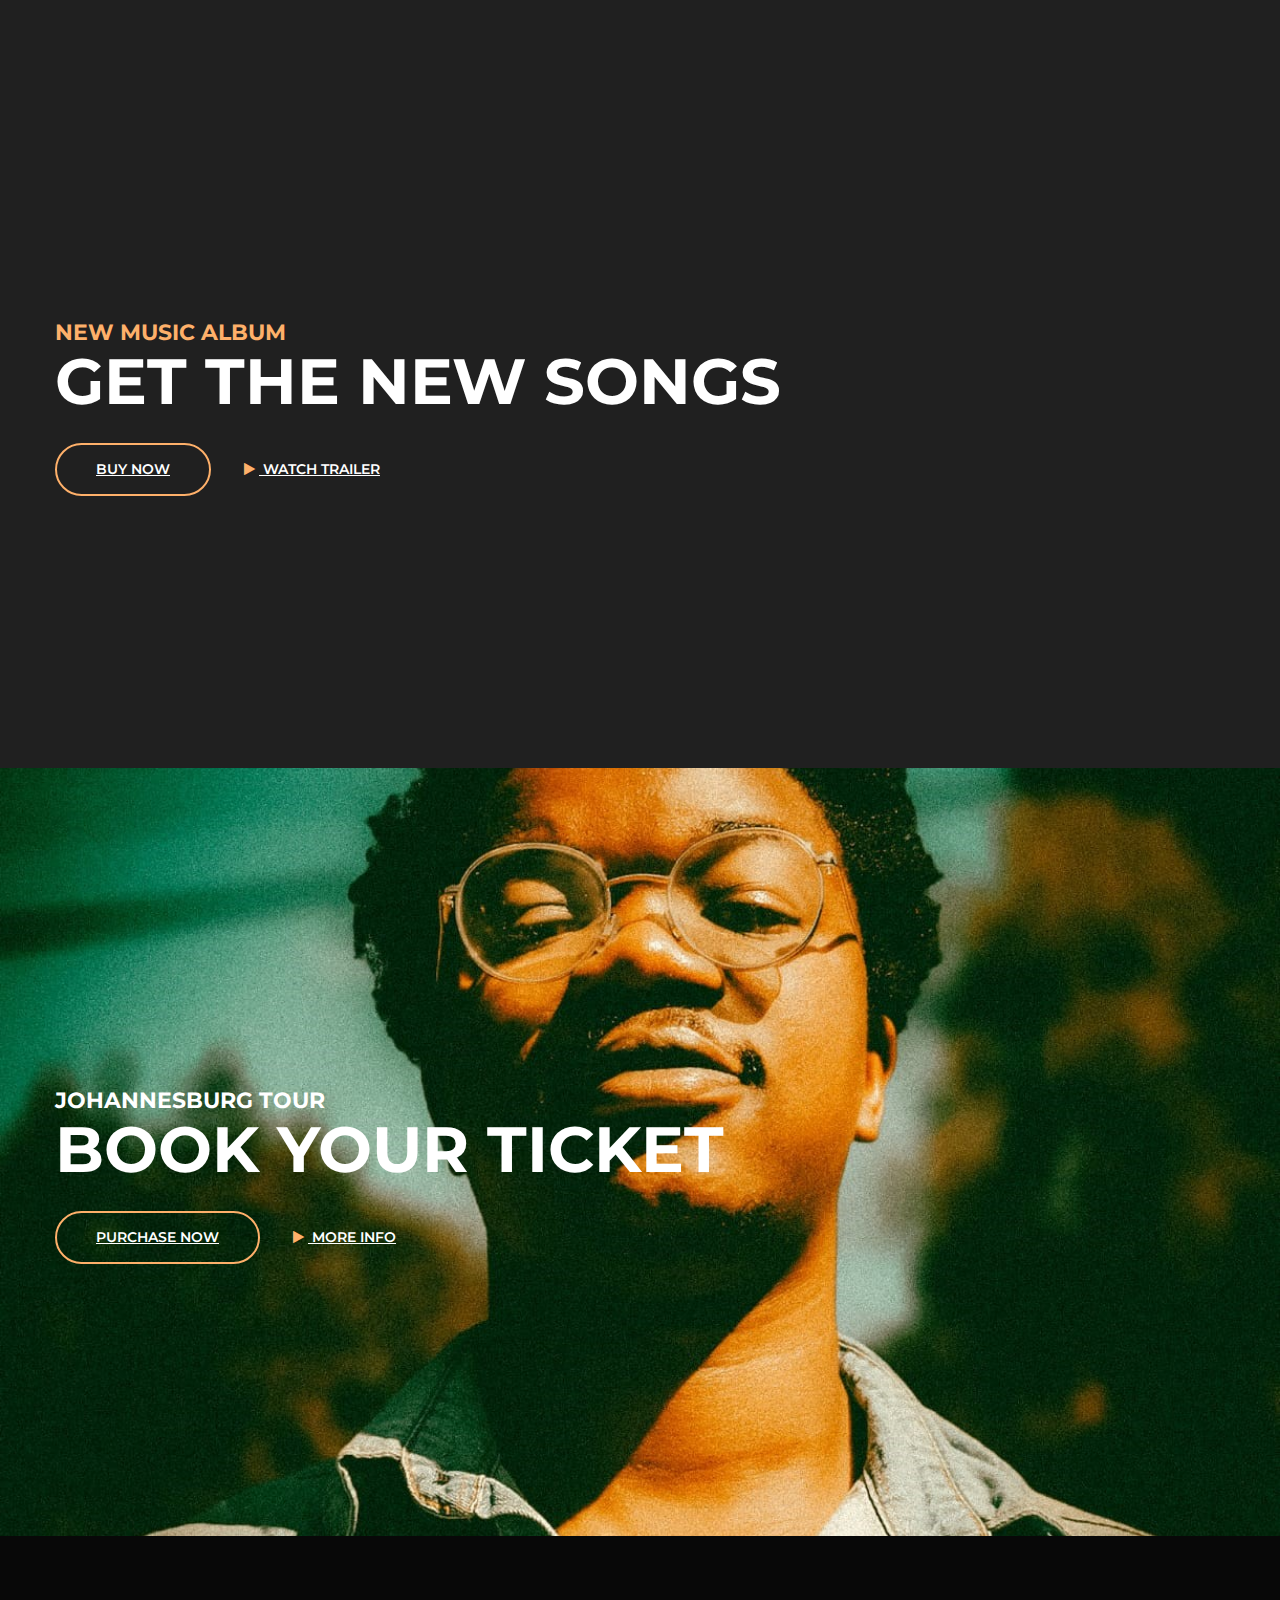
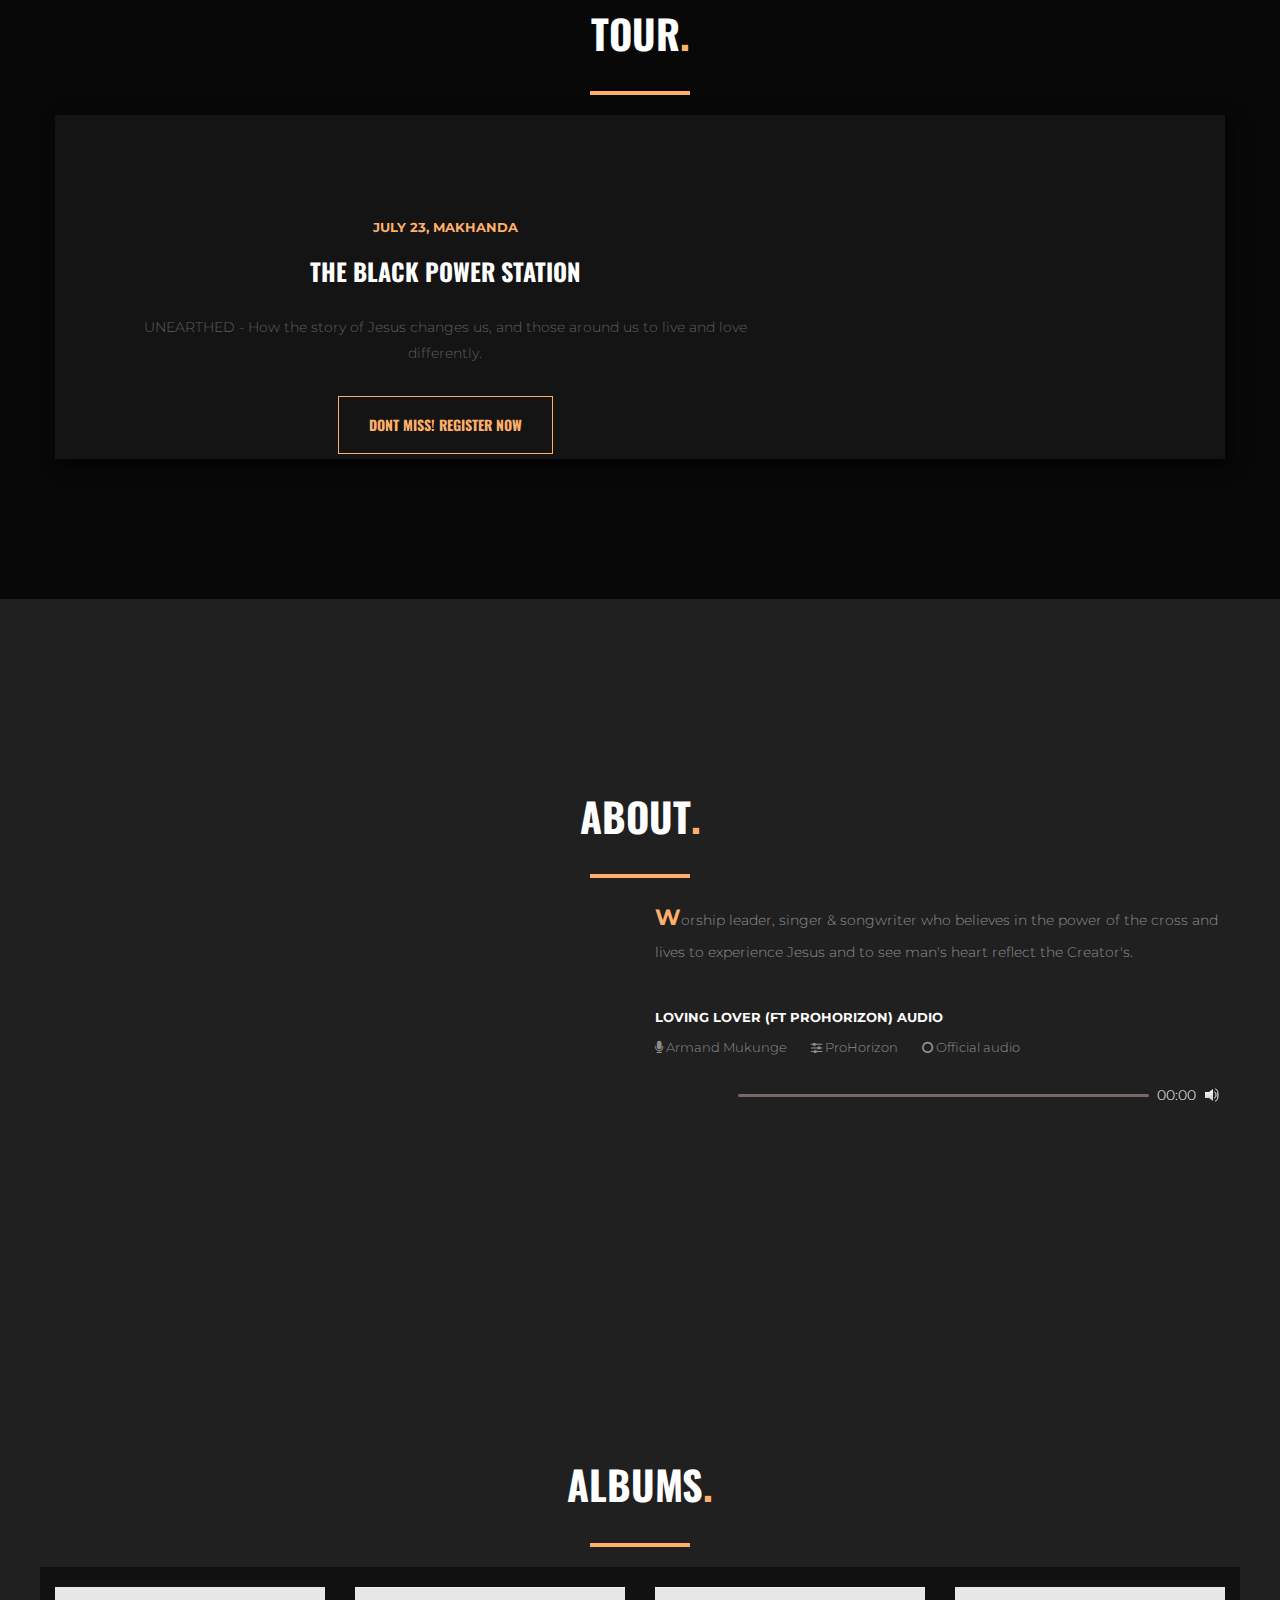
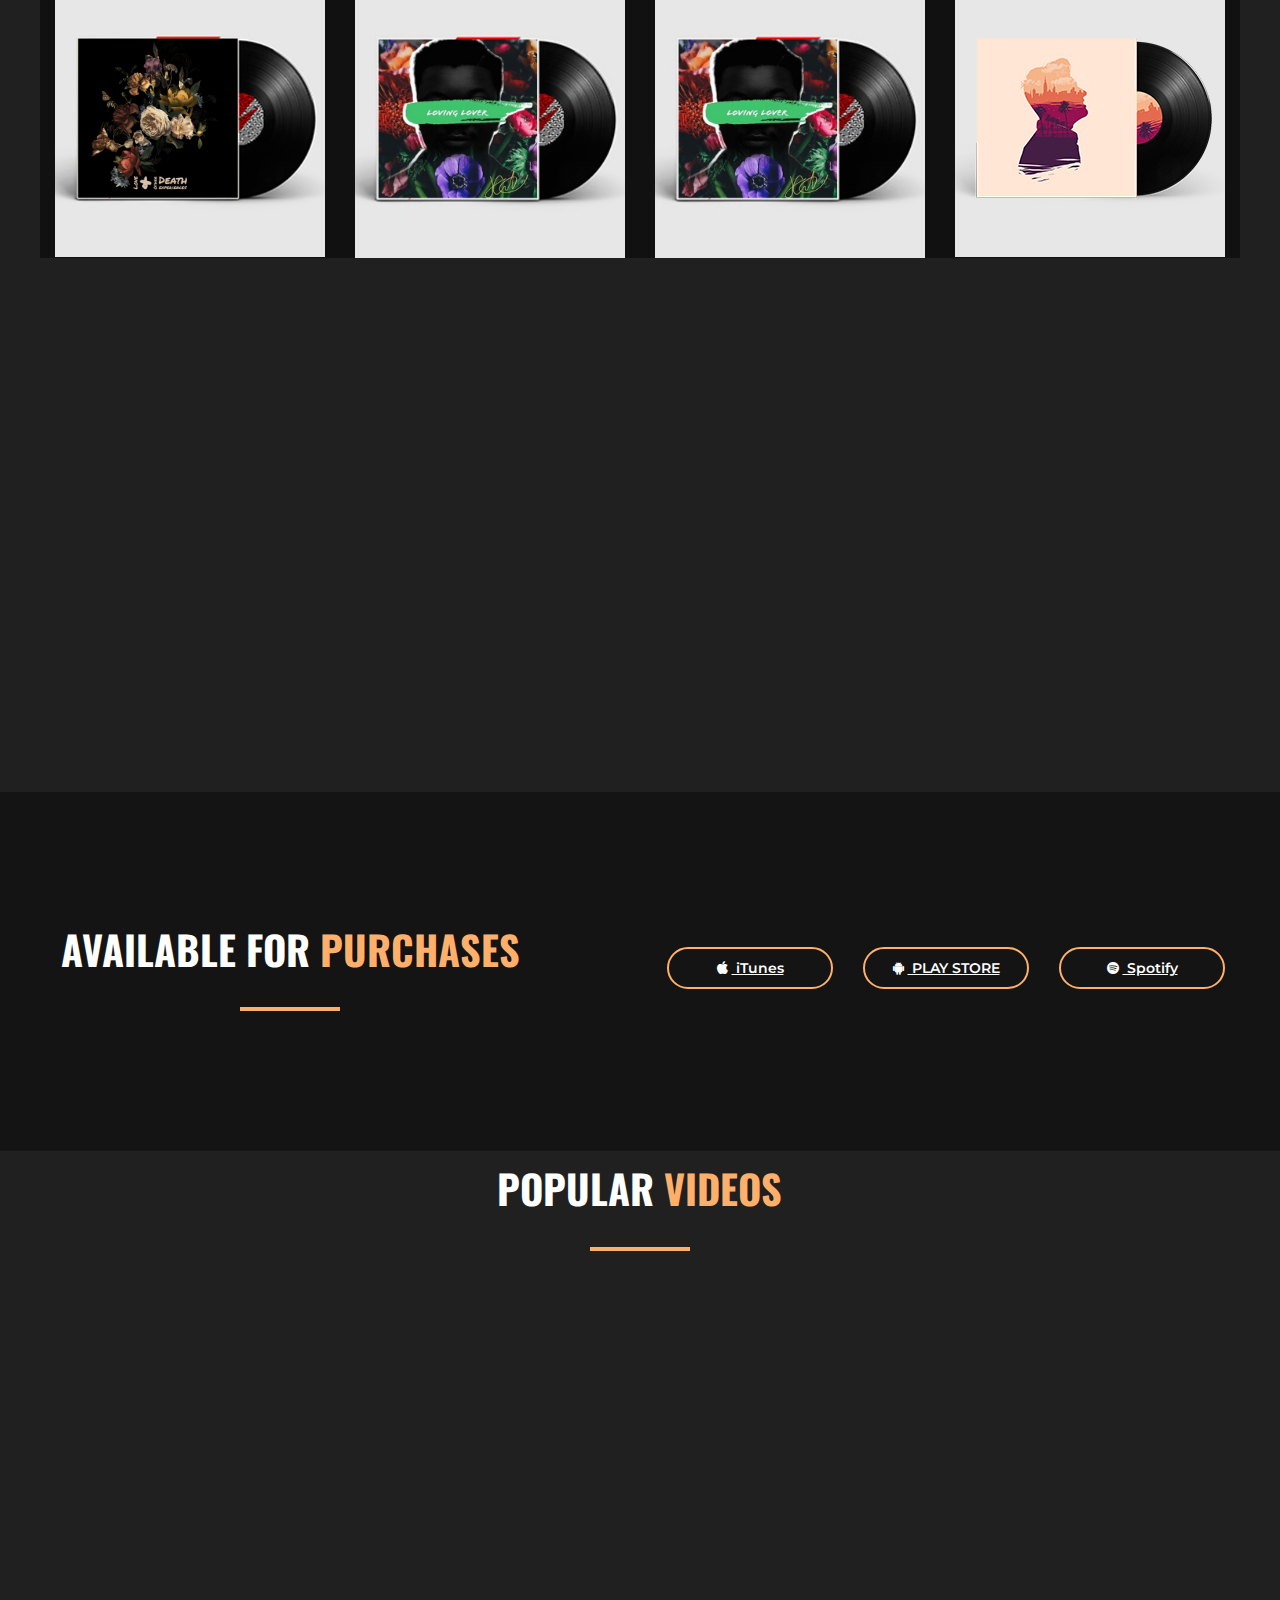
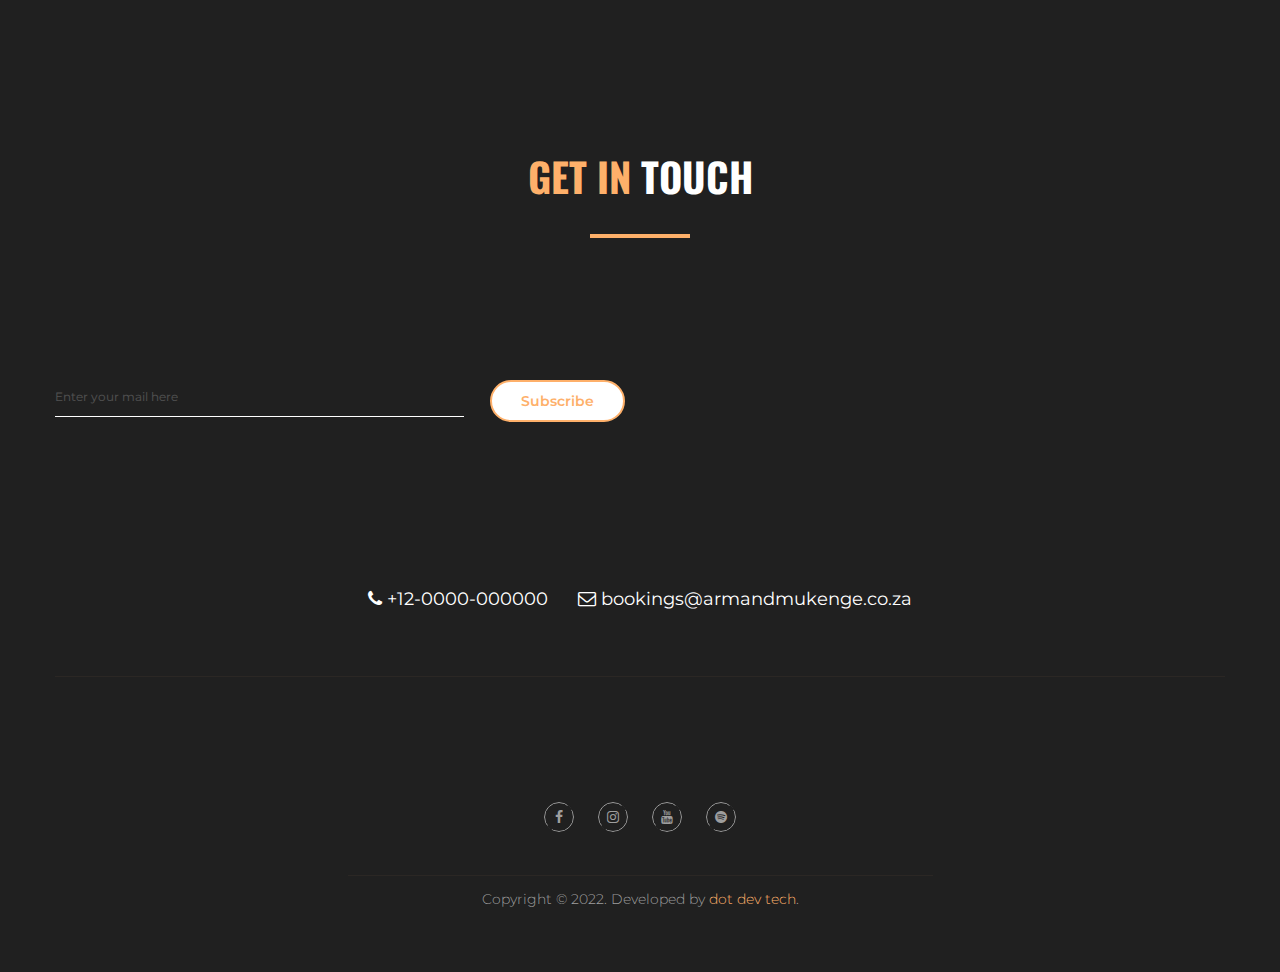
==== commit 64365a98: "Add files via upload" ====
--- a/index.html
+++ b/index.html
@@ -83,7 +83,7 @@
                     <h3 class="banner-subtitle theme-color">New Music Album</h3>
                     <h1 class="banner-title">Get the new songs</h1>
                     <div class="button-group">
-                        <a class="btn btn-border btn-lg btn-white" href="#">Purchase Now</a>
+                        <a class="btn btn-border btn-lg btn-white" href="#">Buy Now</a>
                         <a class="btn btn-simple btn-lg btn-white play-video" href="https://www.youtube.com/watch?v=5cY5PHE4x_g"><i class="fa fa-play"></i> Watch Trailer</a>
                     </div>
                 </div>
